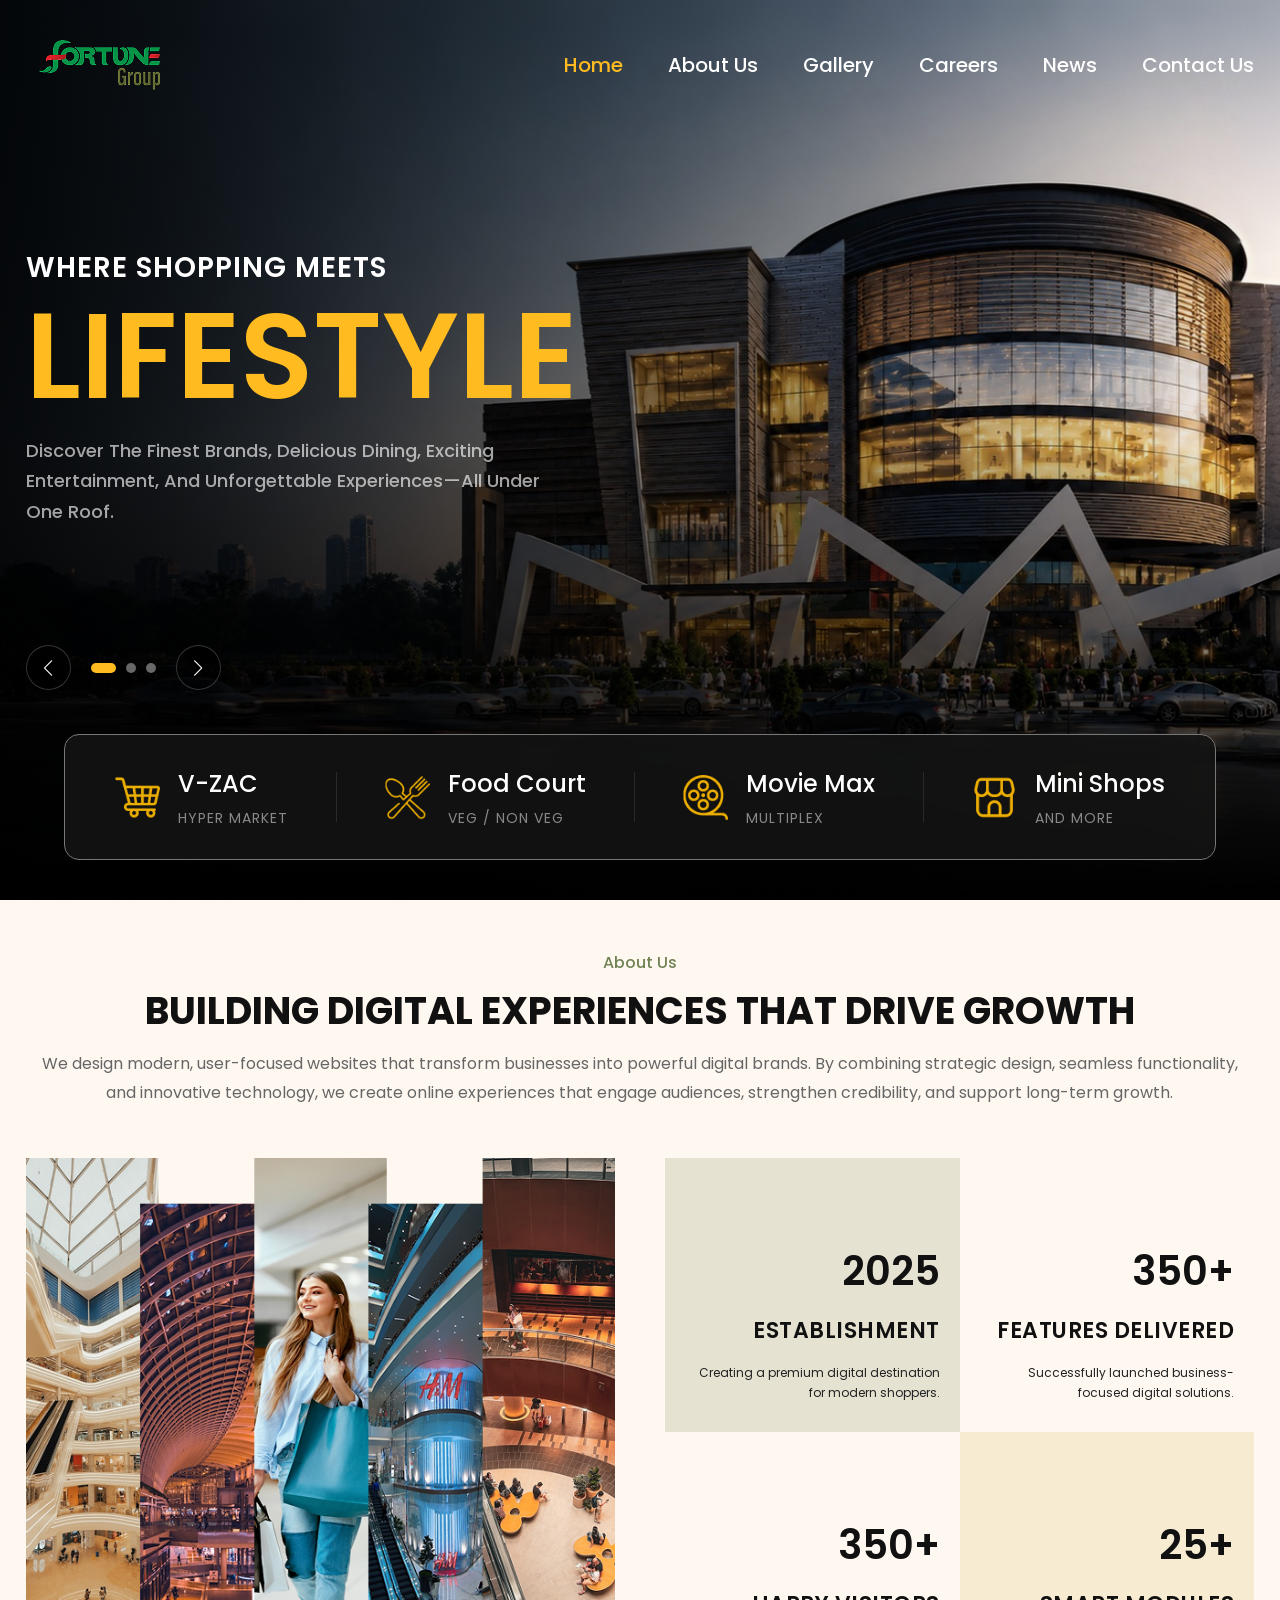
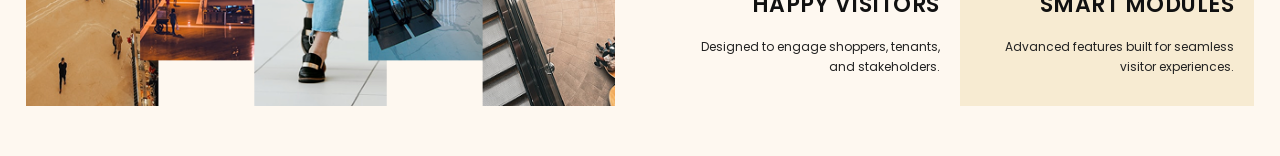
==== index.html @ 087c6c52 "section 2 updated" ====
<!DOCTYPE html>
<html lang="en">

<head>
    <meta charset="UTF-8">
    <meta name="viewport" content="width=device-width, initial-scale=1.0">
    <title>Fortune Mall</title>
    <!-- Google Fonts -->
    <link rel="preconnect" href="https://fonts.googleapis.com">
    <link rel="preconnect" href="https://fonts.gstatic.com" crossorigin>
    <link href="https://fonts.googleapis.com/css2?family=Poppins:wght@300;400;500;600;700;800&display=swap"
        rel="stylesheet">
    <link rel="stylesheet" href="https://cdn.jsdelivr.net/npm/swiper@11/swiper-bundle.min.css" />
    <link rel="stylesheet" href="css/style.css">
</head>

<body>

    <header class="header">
        <div class="header-container">
            <a href="#" class="logo">
                <img src="images/logo-img.png" alt="Fortune Group">
            </a>

            <button class="menu-toggle" id="menu-toggle">
                <span></span>
                <span></span>
                <span></span>
            </button>

            <div class="sidebar-overlay" id="sidebar-overlay"></div>


            <nav class="nav-menu" id="nav-menu">
                <button class="close-menu" id="close-menu">&times;</button>
                <ul>
                    <li><a href="#" class="active">Home</a></li>
                    <li><a href="#">About Us</a></li>
                    <li><a href="#">Gallery</a></li>
                    <li><a href="#">Careers</a></li>
                    <li><a href="#">News</a></li>
                    <li><a href="#">Contact Us</a></li>
                </ul>
            </nav>
        </div>
    </header>

    <main>
        <!-- Hero Slider Section -->
        <section class="hero-section">
            <div class="swiper hero-swiper">
                <div class="swiper-wrapper">
                    <!-- Slide 1 -->
                    <div class="swiper-slide">
                        <div class="slide-bg" style="background-image: url('images/banner-img.png');"></div>
                        <div class="slide-content container">
                            <div class="hero-text">
                                <h4>WHERE SHOPPING MEETS</h4>
                                <h1>LIFESTYLE</h1>
                                <p>Discover The Finest Brands, Delicious Dining, Exciting Entertainment, And
                                    Unforgettable Experiences—All Under One Roof.</p>
                            </div>
                        </div>
                    </div>
                    <!-- Slide 2 -->
                    <div class="swiper-slide">
                        <div class="slide-bg" style="background-image: url('images/banner-img.png');"></div>
                        <div class="slide-content container">
                            <div class="hero-text">
                                <h4>WHERE ENTERTAINMENT MEETS</h4>
                                <h1>FUN</h1>
                                <p>Experience the most thrilling moments with family and friends at our premier
                                    destination.</p>
                            </div>
                        </div>
                    </div>
                    <!-- Slide 3 -->
                    <div class="swiper-slide">
                        <div class="slide-bg" style="background-image: url('images/banner-img.png');"></div>
                        <div class="slide-content container">
                            <div class="hero-text">
                                <h4>WHERE DINING MEETS</h4>
                                <h1>FLAVOR</h1>
                                <p>Savor the best cuisines from around the world at our food courts and premium
                                    restaurants.</p>
                            </div>
                        </div>
                    </div>
                </div>

                <!-- Swiper Navigation -->
                <div class="container slider-controls-container">
                    <div class="slider-controls">
                        <div class="swiper-button-prev"></div>
                        <div class="swiper-pagination"></div>
                        <div class="swiper-button-next"></div>
                    </div>
                </div>
            </div>

            <!-- Bottom Features Section -->
            <div class="features-bar">
                <div class="features-grid">
                    <div class="feature-item">
                        <div class="feature-icon">
                            <img src="images/icon-sm-01.png" alt="V-ZAC Hyper Market">
                        </div>
                        <div class="feature-info">
                            <h3>V-ZAC</h3>
                            <p>Hyper Market</p>
                        </div>
                    </div>
                    <div class="feature-divider"></div>
                    <div class="feature-item">
                        <div class="feature-icon">
                            <img src="images/icon-sm-02.png" alt="Food Court">
                        </div>
                        <div class="feature-info">
                            <h3>Food Court</h3>
                            <p>Veg / non Veg</p>
                        </div>
                    </div>
                    <div class="feature-divider"></div>
                    <div class="feature-item">
                        <div class="feature-icon">
                            <img src="images/icon-sm-03.png" alt="Movie Max">
                        </div>
                        <div class="feature-info">
                            <h3>Movie Max</h3>
                            <p>Multiplex</p>
                        </div>
                    </div>
                    <div class="feature-divider"></div>
                    <div class="feature-item">
                        <div class="feature-icon">
                            <img src="images/icon-sm-04.png" alt="Mini Shops">
                        </div>
                        <div class="feature-info">
                            <h3>Mini Shops</h3>
                            <p>And More</p>
                        </div>
                    </div>
                </div>
            </div>
        </section>

        <!-- About Section -->
        <section class="about-section custompad">
            <div class="container">
                <div class="about-header">
                    <h4 class="section-subtitle">About Us</h4>
                    <h2 class="section-title">BUILDING DIGITAL EXPERIENCES THAT DRIVE GROWTH</h2>
                    <p class="section-description">
                        We design modern, user-focused websites that transform businesses into powerful digital brands.
                        By combining strategic
                        design, seamless functionality, and innovative technology, we create online experiences that
                        engage audiences,
                        strengthen credibility, and support long-term growth.
                    </p>
                </div>

                <div class="about-content">
                    <div class="about-image">
                        <img src="images/about-img.png" alt="About Us">
                    </div>
                    <div class="about-stats">
                        <div class="stat-box">
                            <h3>2025</h3>
                            <h4>ESTABLISHMENT</h4>
                            <p>Creating a premium digital destination for modern shoppers.</p>
                        </div>
                        <div class="stat-box">
                            <h3>350+</h3>
                            <h4>FEATURES DELIVERED</h4>
                            <p>Successfully launched business-focused digital solutions.</p>
                        </div>
                        <div class="stat-box">
                            <h3>350+</h3>
                            <h4>HAPPY VISITORS</h4>
                            <p>Designed to engage shoppers, tenants, and stakeholders.</p>
                        </div>
                        <div class="stat-box">
                            <h3>25+</h3>
                            <h4>SMART MODULES</h4>
                            <p>Advanced features built for seamless visitor experiences.</p>
                        </div>
                    </div>
                </div>
            </div>
        </section>
    </main>

    <script src="https://cdn.jsdelivr.net/npm/swiper@11/swiper-bundle.min.js"></script>
    <script src="js/main.js"></script>
</body>

</html>
---- css/style.css ----
/* Reset & Base Styles */
* {
    margin: 0;
    padding: 0;
    box-sizing: border-box;
}

:root {
    --primary-color: #FFBB1F;
    --text-light: #ffffff;
    --text-dark: #333333;
    --font-heading: 'Poppins', sans-serif;
    --font-body: 'Poppins', sans-serif;
    --features-bg: rgba(20, 20, 20, 0.85);
    /* Dark bar */
}

body {
    font-family: var(--font-body);
    color: var(--text-dark);
    line-height: 1.6;
    overflow-x: hidden;
}

img {
    max-width: 100%;
    display: block;
}

a {
    text-decoration: none;
    color: inherit;
}

ul {
    list-style: none;
}

.container {
    max-width: 1280px;
    margin: 0 auto;
    width: 96%;
}

/* Header Styles */
.header {
    position: absolute;
    top: 0;
    left: 0;
    width: 100%;
    z-index: 100;
    padding: 25px 0;
    transition: all 0.3s ease;
}

.header-container {
    max-width: 1280px;
    margin: 0 auto;
    display: flex;
    justify-content: space-between;
    align-items: center;
    width: 96%;
}

.logo img {
    height: 80px;
}

.nav-menu ul {
    display: flex;
    gap: 45px;
}

.nav-menu a {
    color: var(--text-light);
    font-size: 20px;
    font-weight: 500;
    transition: color 0.3s ease;
}

.nav-menu a:hover,
.nav-menu a.active {
    color: var(--primary-color);
}

.menu-toggle {
    display: none;
    background: none;
    border: none;
    cursor: pointer;
    flex-direction: column;
    gap: 6px;
    z-index: 101;
}

.menu-toggle span {
    display: block;
    width: 30px;
    height: 3px;
    background-color: var(--text-light);
    transition: 0.3s;
}

.close-menu {
    display: none;
}

.sidebar-overlay {
    display: none;
}

/* Hero Section */
.hero-section {
    position: relative;
    height: 100vh;
    min-height: 750px;
}

.hero-swiper {
    width: 100%;
    height: 100%;
}

.slide-bg {
    position: absolute;
    top: 0;
    left: 0;
    width: 100%;
    height: 100%;
    background-size: cover;
    background-position: center;
    background-repeat: no-repeat;
}

.slide-bg::after {
    content: '';
    position: absolute;
    top: 0;
    left: 0;
    width: 100%;
    height: 100%;
    background: linear-gradient(90deg, rgba(0, 0, 0, 0.85) 0%, rgba(0, 0, 0, 0.4) 55%, rgba(0, 0, 0, 0) 100%);
}

.slide-content {
    position: relative;
    height: 100%;
    z-index: 10;
}

.hero-text {
    color: var(--text-light);
    margin-left: 0px;
    margin-top: 20%;
    max-width: 540px;
}

.hero-text h4 {
    font-family: var(--font-heading);
    font-size: 28px;
    font-weight: 600;
    letter-spacing: 1px;
    margin-bottom: 5px;
    text-transform: uppercase;
}

.hero-text h1 {
    font-family: var(--font-heading);
    font-size: 120px;
    font-weight: 600;
    color: var(--primary-color);
    line-height: 1;
    margin-bottom: 20px;
    text-transform: uppercase;
}

.hero-text p {
    font-size: 18px;
    font-weight: 500;
    line-height: 1.7;
    opacity: 0.9;
    max-width: 550px;
    color: rgba(255, 255, 255, 0.7);
}

/* Slider Controls */
.slider-controls-container {
    position: absolute;
    bottom: 210px;
    left: 0;
    right: 0;
    z-index: 20;
    pointer-events: none;
}

.slider-controls {
    display: flex;
    align-items: center;
    gap: 20px;
    margin-left: 0px;
    pointer-events: auto;
}

.slider-controls .swiper-button-prev,
.slider-controls .swiper-button-next {
    position: static;
    width: 45px;
    height: 45px;
    border-radius: 50%;
    border: 1px solid rgba(255, 255, 255, 0.2);
    background: rgba(0, 0, 0, 0.4);
    color: var(--text-light);
    margin: 0;
    transition: all 0.3s ease;
}

.slider-controls .swiper-button-prev:hover,
.slider-controls .swiper-button-next:hover {
    background: var(--primary-color);
    border-color: var(--primary-color);
    color: var(--text-dark);
}

.slider-controls .swiper-button-prev::after,
.slider-controls .swiper-button-next::after {
    font-size: 16px;
}

.slider-controls .swiper-pagination {
    position: static;
    width: auto;
    display: flex;
    align-items: center;
    gap: 10px;
}

.slider-controls .swiper-pagination-bullet {
    width: 10px;
    height: 10px;
    background: var(--text-light);
    opacity: 0.4;
    margin: 0 !important;
    transition: all 0.3s ease;
}

.slider-controls .swiper-pagination-bullet-active {
    background: var(--primary-color);
    opacity: 1;
    width: 25px;
    border-radius: 5px;
}

/* Features Bar */
.features-bar {
    position: absolute;
    bottom: 40px;
    left: 50%;
    transform: translateX(-50%);
    width: 90%;
    max-width: 1280px;
    background: var(--features-bg);
    border-radius: 15px;
    padding: 30px 50px;
    z-index: 20;
    border: 1px solid #777777;
    backdrop-filter: blur(15px);
}

.features-grid {
    display: flex;
    justify-content: space-between;
    align-items: center;
}

.feature-item {
    display: flex;
    align-items: center;
    gap: 18px;
    /* flex: 1; */
    justify-content: center;
}

.feature-icon img {
    height: 45px;
    object-fit: contain;
}

.feature-info h3 {
    color: var(--text-light);
    font-size: 24px;
    font-weight: 500;
    margin-bottom: 3px;
    font-family: var(--font-heading);
}

.feature-info p {
    color: rgba(255, 255, 255, 0.5);
    font-size: 14px;
    text-transform: uppercase;
    letter-spacing: 1px;
}

.feature-divider {
    width: 1px;
    height: 50px;
    background-color: rgba(255, 255, 255, 0.1);
}

.custompad {
    padding-top: 50px;
    padding-bottom: 50px;
}

/* About Section */
.about-section {
    background-color: #FEF8F0;
}

.about-header {
    text-align: center;
}

.section-subtitle {
    color: #718355;
    font-size: 16px;
    font-weight: 500;
    margin-bottom: 10px;
}

.section-title {
    font-size: 38px;
    font-weight: 700;
    color: #111;
    margin-bottom: 15px;
    line-height: 1.3;
    font-family: var(--font-heading);
}

.section-description {
    color: #666;
    font-size: 16px;
    line-height: 1.8;
}

.about-content {
    display: flex;
    align-items: stretch;
    gap: 50px;
}

.about-image,
.about-stats {
    flex: 0 0 calc(50% - 25px);
    /* Don't grow, don't shrink, stay exactly at 50% minus half the gap */
    max-width: calc(50% - 25px);
}

.about-image img {
    width: 100%;
    height: 100%;
    object-fit: cover;
}

.about-stats {
    display: flex;
    flex-wrap: wrap;
}

.stat-box {
    flex: 0 0 50%;
    max-width: 50%;
    padding: 30px 20px;
    /* Reduced horizontal padding slightly to give text more room */
    text-align: right;
    display: flex;
    flex-direction: column;
    justify-content: flex-end;
    overflow-wrap: break-word;
    /* Breaks long words if they overflow */
    word-wrap: break-word;
}

.stat-box:nth-child(1) {
    background-color: rgba(95, 103, 44, 0.15);
}

/* 2nd and 3rd boxes inherit the main background color */
.stat-box:nth-child(2),
.stat-box:nth-child(3) {
    /* background-color: #ffffff; */
}

.stat-box:nth-child(4) {
    background-color: #f7ebd2;
}

.stat-box h3 {
    font-size: 40px;
    font-weight: 600;
    color: #111;
    margin-bottom: 10px;
    font-family: var(--font-heading);
}

.stat-box h4 {
    font-size: 22px;
    font-weight: 600;
    color: #111;
    margin-bottom: 15px;
    letter-spacing: 0.5px;
    font-family: var(--font-heading);
}

.stat-box p {
    font-size: 12px;
    color: #222222;
    line-height: 1.6;
}

.about-section .about-content {
    margin-top: 50px
}

/* Responsive Styles */
@media (max-width: 1200px) {
    .hero-text h1 {
        font-size: 70px;
    }

    .features-bar {
        padding: 25px 30px;
    }

    .stat-box h3 {
        font-size: 30px;
    }

    .section-title {
        font-size: 28px;
    }
}

@media (max-width: 1199px) {
    .menu-toggle {
        display: flex;
    }

    .nav-menu {
        position: fixed;
        top: 0;
        right: -320px;
        width: 280px;
        height: 100vh;
        background-color: #111;
        padding: 80px 30px 30px;
        transition: right 0.4s cubic-bezier(0.77, 0, 0.175, 1);
        z-index: 1000;
        box-shadow: -5px 0 30px rgba(0, 0, 0, 0.5);
    }

    .nav-menu.open {
        right: 0;
    }

    .nav-menu ul {
        flex-direction: column;
        gap: 25px;
    }

    .nav-menu a {
        font-size: 18px;
    }

    .close-menu {
        display: block;
        position: absolute;
        top: 25px;
        right: 25px;
        background: none;
        border: none;
        color: var(--text-light);
        font-size: 35px;
        cursor: pointer;
        line-height: 1;
    }

    .sidebar-overlay {
        position: fixed;
        top: 0;
        left: 0;
        right: 0;
        bottom: 0;
        background-color: rgba(0, 0, 0, 0.7);
        z-index: 999;
        display: none;
    }

    .sidebar-overlay.show {
        display: block;
    }

    .header {
        padding: 15px 0px;
    }
}

@media (max-width: 1024px) {

    .hero-text h1 {
        font-size: 60px;
    }

    .features-bar {
        width: 95%;
        padding: 20px;
    }

    .feature-info h3 {
        font-size: 16px;
    }

    .feature-icon img {
        height: 35px;
    }

    .about-image img {
        height: auto;
    }

    .stat-box {
        padding: 40px 20px;
    }

    .custompad {
        padding-top: 30px;
        padding-bottom: 30px;
    }

    .section-description {
        font-size: 14px;
    }

    .about-section .about-content {
        margin-top: 30px;
        gap: 30px
    }
}

@media (max-width: 768px) {
    .hero-section {
        height: auto;
        min-height: 0;
        display: flex;
        flex-direction: column;
    }

    .hero-swiper {
        height: 550px;
    }

    .hero-text h4 {
        font-size: 18px;
        margin-bottom: 10px;
    }

    .hero-text h1 {
        font-size: 38px;
        margin-bottom: 10px;
    }

    .slider-controls-container {
        bottom: 30px;
    }

    .features-bar {
        position: static;
        transform: none;
        width: 100%;
        margin: 0;
        border-radius: 0;
        padding: 15px 15px;
    }

    .features-grid {
        flex-wrap: wrap;
        gap: 10px;
    }

    .feature-item {
        flex: 0 0 45%;
        justify-content: flex-start;
    }

    .feature-divider {
        display: none;
    }

    .logo img {
        height: 50px;
    }

    .slider-controls {
        gap: 10px
    }

    .slider-controls .swiper-button-prev,
    .slider-controls .swiper-button-next {
        width: 35px;
        height: 35px;
    }

    .slider-controls .swiper-button-prev::after,
    .slider-controls .swiper-button-next::after {
        font-size: 14px;
    }

    .section-title {
        font-size: 28px;
    }

    /* .about-stats {
        flex-direction: column;
    } */

    .stat-box {
        flex: 0 0 50%;
        max-width: 50%;
        padding: 30px 20px;
    }

    /* padding was moved to the block above */

    .about-content {
        flex-direction: column;
    }

    /* .about-image, .about-stats {
        flex: 1;
        max-width: 100%;
    } */

    .about-image,
    .about-stats {
        flex: 0 0 100%;
        max-width: 100%;
    }
}

@media (max-width: 480px) {
    .hero-swiper {
        height: 335px;
    }

    .hero-text {
        margin-top: 100px;
    }

    .hero-text h1 {
        font-size: 32px;
    }

    .hero-text p {
        font-size: 14px;
    }

    .hero-text h4 {
        font-size: 14px;
    }

    .feature-info p {
        font-size: 11px
    }

    .section-title {
        font-size: 24px;
    }

    .stat-box h3 {
        font-size: 36px;
    }

    .stat-box {
        flex: 0 0 100%;
        max-width: 100%;
        padding: 20px 15px;
        text-align: center;
    }
    .stat-box h4{margin-bottom:10px;}
}
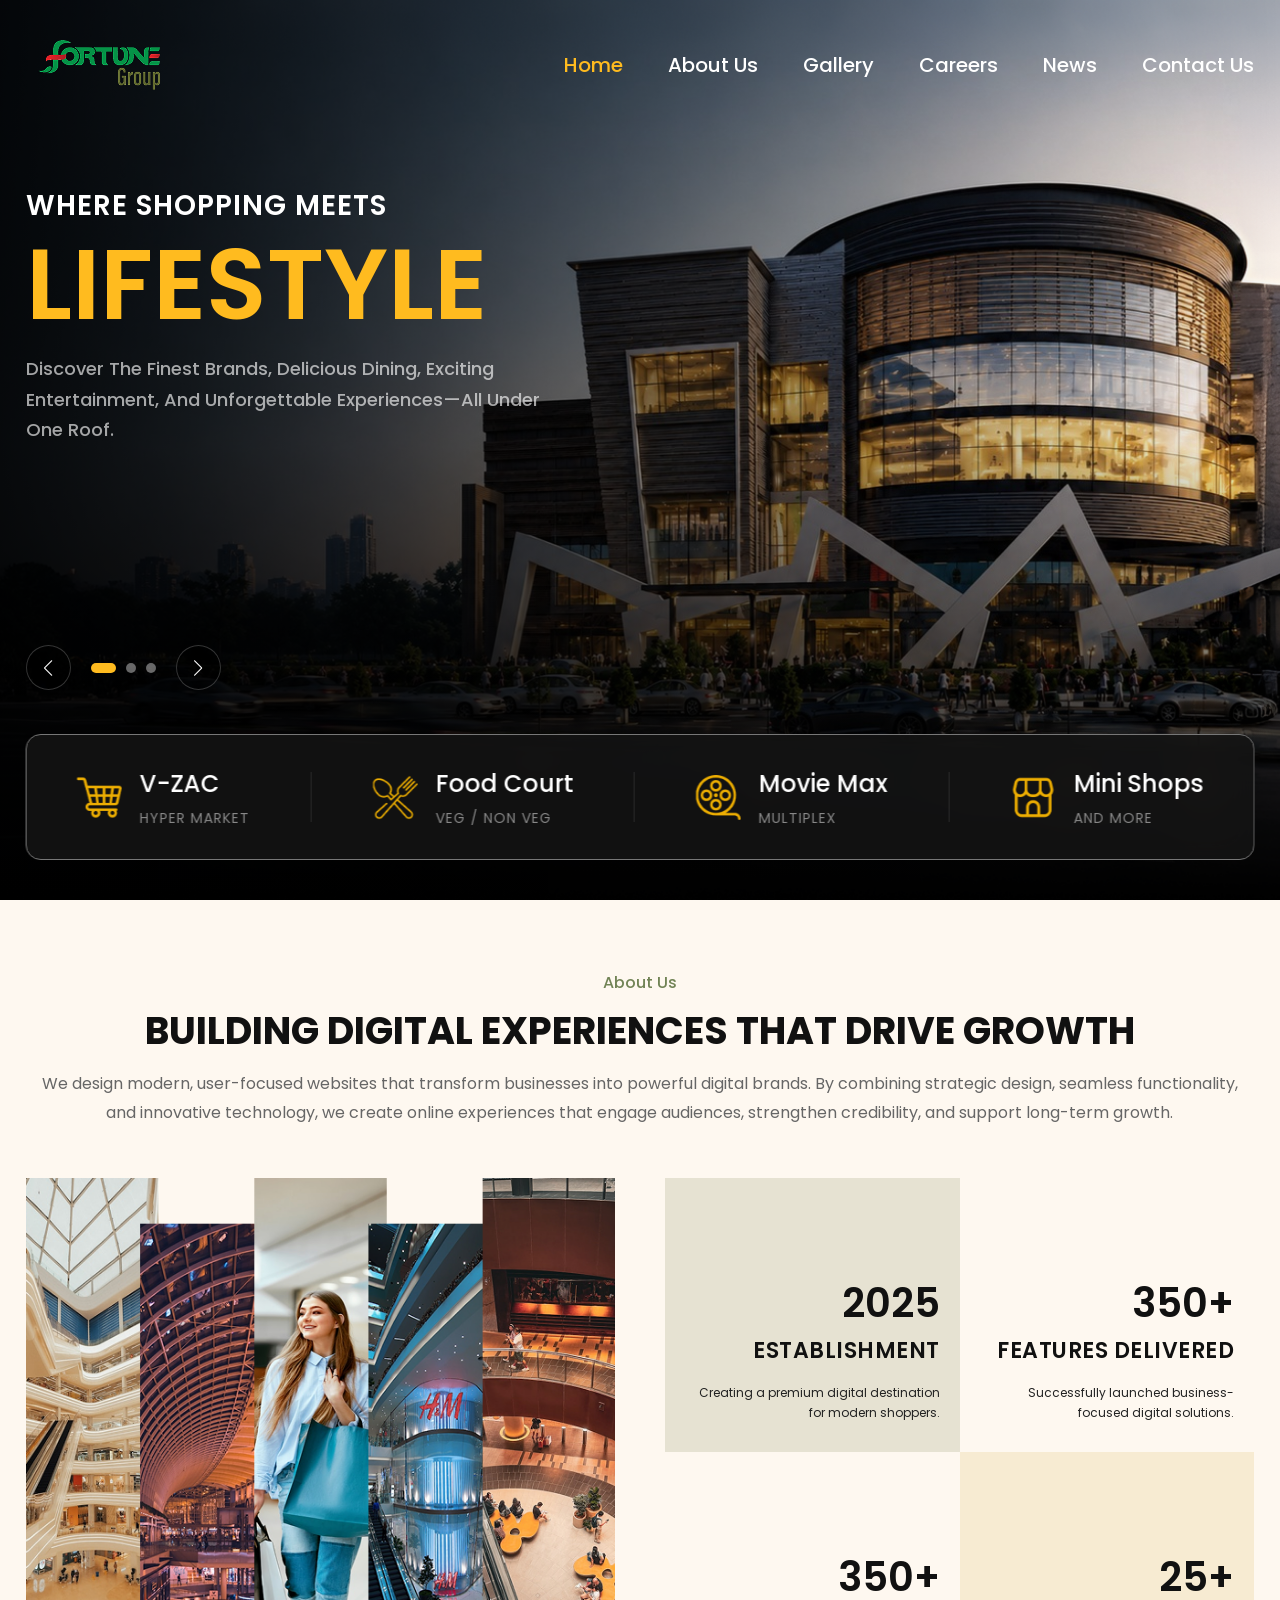
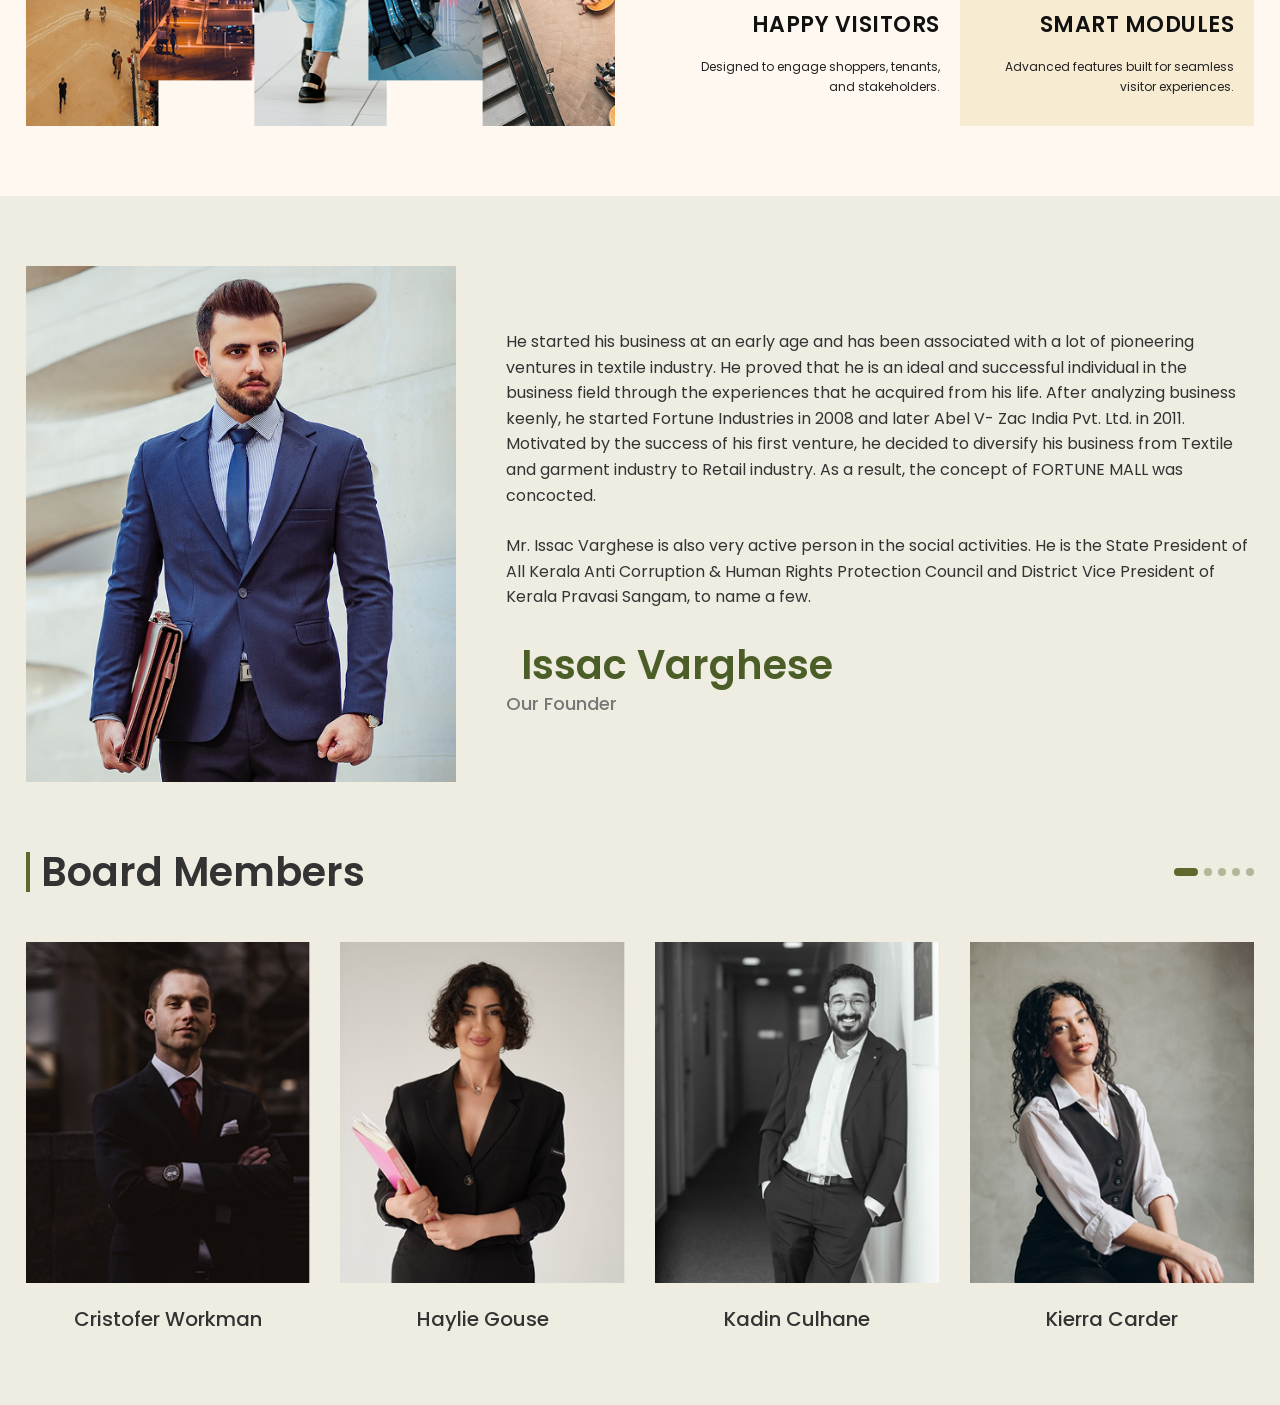
==== commit 047c6d64: "Until Board Member" ====
--- a/index.html
+++ b/index.html
@@ -12,6 +12,7 @@
         rel="stylesheet">
     <link rel="stylesheet" href="https://cdn.jsdelivr.net/npm/swiper@11/swiper-bundle.min.css" />
     <link rel="stylesheet" href="css/style.css">
+    <link rel="stylesheet" href="css/responsive.css">
 </head>
 
 <body>
@@ -188,6 +189,103 @@
                 </div>
             </div>
         </section>
+
+        <section class="co-founder custompad">
+            <div class="container">
+                <div class="co-founder-row">
+                    <div class="co-founder-image">
+                        <img src="images/about-img-2.png" alt="Issac Varghese">
+                    </div>
+                    <div class="co-founder-text">
+                        <div class="desc-text">
+                            <p>He started his business at an early age and has been associated with a lot of pioneering
+                                ventures in textile industry. He proved that he is an ideal and successful individual in
+                                the business field through the experiences that he acquired from his life. After
+                                analyzing business keenly, he started Fortune Industries in 2008 and later Abel V- Zac
+                                India Pvt. Ltd. in 2011. Motivated by the success of his first venture, he decided to
+                                diversify his business from Textile and garment industry to Retail industry. As a
+                                result, the concept of FORTUNE MALL was concocted.</p>
+                            <p>Mr. Issac Varghese is also very active person in the social activities. He is the State
+                                President of All Kerala Anti Corruption & Human Rights Protection Council and District
+                                Vice President of Kerala Pravasi Sangam, to name a few.</p>
+                        </div>
+                        <div class="co-founder-name">
+                            <h2 class="default-heading">Issac Varghese</h2>
+                            <span>Our Founder</span>
+                        </div>
+                    </div>
+                </div>
+
+                <!-- Board Members Slider -->
+                <div class="board-members-section">
+                    <div class="board-members-header">
+                        <h2 class="default-heading">Board Members</h2>
+                        <div class="board-swiper-pagination"></div>
+                    </div>
+
+                    <div class="swiper board-members-swiper">
+                        <div class="swiper-wrapper">
+                            <!-- Slide 1 -->
+                            <div class="swiper-slide">
+                                <div class="board-member-card">
+                                    <img src="images/board-member-01.png" alt="Cristofer Workman">
+                                    <h4>Cristofer Workman</h4>
+                                </div>
+                            </div>
+                            <!-- Slide 2 -->
+                            <div class="swiper-slide">
+                                <div class="board-member-card">
+                                    <img src="images/board-member-02.png" alt="Haylie Gouse">
+                                    <h4>Haylie Gouse</h4>
+                                </div>
+                            </div>
+                            <!-- Slide 3 -->
+                            <div class="swiper-slide">
+                                <div class="board-member-card">
+                                    <img src="images/board-member-03.png" alt="Kadin Culhane">
+                                    <h4>Kadin Culhane</h4>
+                                </div>
+                            </div>
+                            <!-- Slide 4 -->
+                            <div class="swiper-slide">
+                                <div class="board-member-card">
+                                    <img src="images/board-member-04.png" alt="Kierra Carder">
+                                    <h4>Kierra Carder</h4>
+                                </div>
+                            </div>
+                            <!-- Slide 5 -->
+                            <div class="swiper-slide">
+                                <div class="board-member-card">
+                                    <img src="images/board-member-01.png" alt="Cristofer Workman">
+                                    <h4>Cristofer Workman</h4>
+                                </div>
+                            </div>
+                            <!-- Slide 6 -->
+                            <div class="swiper-slide">
+                                <div class="board-member-card">
+                                    <img src="images/board-member-02.png" alt="Haylie Gouse">
+                                    <h4>Haylie Gouse</h4>
+                                </div>
+                            </div>
+                            <!-- Slide 7 -->
+                            <div class="swiper-slide">
+                                <div class="board-member-card">
+                                    <img src="images/board-member-03.png" alt="Kadin Culhane">
+                                    <h4>Kadin Culhane</h4>
+                                </div>
+                            </div>
+                            <!-- Slide 8 -->
+                            <div class="swiper-slide">
+                                <div class="board-member-card">
+                                    <img src="images/board-member-04.png" alt="Kierra Carder">
+                                    <h4>Kierra Carder</h4>
+                                </div>
+                            </div>
+                        </div>
+                    </div>
+                </div>
+            </div>
+        </section>
     </main>
 
     <script src="https://cdn.jsdelivr.net/npm/swiper@11/swiper-bundle.min.js"></script>
--- a/css/style.css
+++ b/css/style.css
@@ -40,6 +40,15 @@
     max-width: 1280px;
     margin: 0 auto;
     width: 96%;
+}
+
+/* Utility Classes */
+.default-heading {
+    font-size: 50px;
+    line-height: 50px;
+    font-weight: 600;
+    font-family: var(--font-heading);
+    padding-left:15px;
 }
 
 /* Header Styles */
@@ -264,6 +273,7 @@
     z-index: 20;
     border: 1px solid #777777;
     backdrop-filter: blur(15px);
+    width:96%;
 }
 
 .features-grid {
@@ -307,8 +317,8 @@
 }
 
 .custompad {
-    padding-top: 50px;
-    padding-bottom: 50px;
+    padding-top: 70px;
+    padding-bottom: 70px;
 }
 
 /* About Section */
@@ -396,6 +406,7 @@
 
 .stat-box h3 {
     font-size: 40px;
+    line-height:40px;
     font-weight: 600;
     color: #111;
     margin-bottom: 10px;
@@ -421,269 +432,124 @@
     margin-top: 50px
 }
 
-/* Responsive Styles */
-@media (max-width: 1200px) {
-    .hero-text h1 {
-        font-size: 70px;
-    }
-
-    .features-bar {
-        padding: 25px 30px;
-    }
-
-    .stat-box h3 {
-        font-size: 30px;
-    }
-
-    .section-title {
-        font-size: 28px;
-    }
-}
-
-@media (max-width: 1199px) {
-    .menu-toggle {
-        display: flex;
-    }
-
-    .nav-menu {
-        position: fixed;
-        top: 0;
-        right: -320px;
-        width: 280px;
-        height: 100vh;
-        background-color: #111;
-        padding: 80px 30px 30px;
-        transition: right 0.4s cubic-bezier(0.77, 0, 0.175, 1);
-        z-index: 1000;
-        box-shadow: -5px 0 30px rgba(0, 0, 0, 0.5);
-    }
-
-    .nav-menu.open {
-        right: 0;
-    }
-
-    .nav-menu ul {
-        flex-direction: column;
-        gap: 25px;
-    }
-
-    .nav-menu a {
-        font-size: 18px;
-    }
-
-    .close-menu {
-        display: block;
-        position: absolute;
-        top: 25px;
-        right: 25px;
-        background: none;
-        border: none;
-        color: var(--text-light);
-        font-size: 35px;
-        cursor: pointer;
-        line-height: 1;
-    }
-
-    .sidebar-overlay {
-        position: fixed;
-        top: 0;
-        left: 0;
-        right: 0;
-        bottom: 0;
-        background-color: rgba(0, 0, 0, 0.7);
-        z-index: 999;
-        display: none;
-    }
-
-    .sidebar-overlay.show {
-        display: block;
-    }
-
-    .header {
-        padding: 15px 0px;
-    }
-}
-
-@media (max-width: 1024px) {
-
-    .hero-text h1 {
-        font-size: 60px;
-    }
-
-    .features-bar {
-        width: 95%;
-        padding: 20px;
-    }
-
-    .feature-info h3 {
-        font-size: 16px;
-    }
-
-    .feature-icon img {
-        height: 35px;
-    }
-
-    .about-image img {
-        height: auto;
-    }
-
-    .stat-box {
-        padding: 40px 20px;
-    }
-
-    .custompad {
-        padding-top: 30px;
-        padding-bottom: 30px;
-    }
-
-    .section-description {
-        font-size: 14px;
-    }
-
-    .about-section .about-content {
-        margin-top: 30px;
-        gap: 30px
-    }
-}
-
-@media (max-width: 768px) {
-    .hero-section {
-        height: auto;
-        min-height: 0;
-        display: flex;
-        flex-direction: column;
-    }
-
-    .hero-swiper {
-        height: 550px;
-    }
-
-    .hero-text h4 {
-        font-size: 18px;
-        margin-bottom: 10px;
-    }
-
-    .hero-text h1 {
-        font-size: 38px;
-        margin-bottom: 10px;
-    }
-
-    .slider-controls-container {
-        bottom: 30px;
-    }
-
-    .features-bar {
-        position: static;
-        transform: none;
-        width: 100%;
-        margin: 0;
-        border-radius: 0;
-        padding: 15px 15px;
-    }
-
-    .features-grid {
-        flex-wrap: wrap;
-        gap: 10px;
-    }
-
-    .feature-item {
-        flex: 0 0 45%;
-        justify-content: flex-start;
-    }
-
-    .feature-divider {
-        display: none;
-    }
-
-    .logo img {
-        height: 50px;
-    }
-
-    .slider-controls {
-        gap: 10px
-    }
-
-    .slider-controls .swiper-button-prev,
-    .slider-controls .swiper-button-next {
-        width: 35px;
-        height: 35px;
-    }
-
-    .slider-controls .swiper-button-prev::after,
-    .slider-controls .swiper-button-next::after {
-        font-size: 14px;
-    }
-
-    .section-title {
-        font-size: 28px;
-    }
-
-    /* .about-stats {
-        flex-direction: column;
-    } */
-
-    .stat-box {
-        flex: 0 0 50%;
-        max-width: 50%;
-        padding: 30px 20px;
-    }
-
-    /* padding was moved to the block above */
-
-    .about-content {
-        flex-direction: column;
-    }
-
-    /* .about-image, .about-stats {
-        flex: 1;
-        max-width: 100%;
-    } */
-
-    .about-image,
-    .about-stats {
-        flex: 0 0 100%;
-        max-width: 100%;
-    }
-}
-
-@media (max-width: 480px) {
-    .hero-swiper {
-        height: 335px;
-    }
-
-    .hero-text {
-        margin-top: 100px;
-    }
-
-    .hero-text h1 {
-        font-size: 32px;
-    }
-
-    .hero-text p {
-        font-size: 14px;
-    }
-
-    .hero-text h4 {
-        font-size: 14px;
-    }
-
-    .feature-info p {
-        font-size: 11px
-    }
-
-    .section-title {
-        font-size: 24px;
-    }
-
-    .stat-box h3 {
-        font-size: 36px;
-    }
-
-    .stat-box {
-        flex: 0 0 100%;
-        max-width: 100%;
-        padding: 20px 15px;
-        text-align: center;
-    }
-    .stat-box h4{margin-bottom:10px;}
+/* Co-Founder Section */
+.co-founder {
+    background-color: #EFECE1;
+}
+
+.co-founder-row {
+    display: flex;
+    align-items: center;
+    gap: 50px;
+}
+
+.co-founder-image {
+    flex: 0 0 35%;
+    max-width: 35%;
+}
+
+.co-founder-image img {
+    width: 100%;
+    height: auto;
+    object-fit: cover;
+}
+
+.co-founder-text {
+    flex: 1;
+}
+
+.co-founder-text .desc-text p {
+    font-size: 18px;
+    color: #333333;
+    line-height: 1.6;
+    margin-bottom: 25px;
+    font-weight: 400;
+}
+
+.co-founder-text .desc-text p:last-child {
+    margin-bottom: 0px;
+}
+
+.co-founder-name {
+    margin-top: 35px;
+}
+
+.co-founder-name h2 {
+    color: #4b5e28;
+    margin-bottom: 5px;
+}
+
+.co-founder-name span {
+    font-size: 20px;
+    color: #777777;
+    font-weight: 500;
+}
+
+/* Board Members Section */
+.board-members-section {
+    margin-top: 70px;
+}
+
+.board-members-header {
+    display: flex;
+    justify-content: space-between;
+    align-items: center;
+    margin-bottom: 50px;
+}
+
+.board-members-header h2 {
+    position: relative;
+}
+
+.board-members-header h2::before {
+    content: '';
+    display: inline-block;
+    width: 4px;
+    height: 35px;
+    background-color: #5F672C;
+    /* margin-right: 15px; */
+    position: absolute;
+    height:100%;
+    left:0px;
+}
+
+.board-swiper-pagination {
+    width: auto !important;
+    display: flex;
+    gap: 6px;
+    align-items: center;
+}
+
+.board-swiper-pagination .swiper-pagination-bullet {
+    width: 8px;
+    height: 8px;
+    background-color: #5F672C;
+    opacity: 0.4;
+    border-radius: 50%;
+    margin: 0 !important;
+    transition: all 0.3s ease;
+}
+
+.board-swiper-pagination .swiper-pagination-bullet-active {
+    opacity: 1;
+    width: 24px;
+    border-radius: 4px;
+}
+
+.board-member-card {
+    text-align: center;
+}
+
+.board-member-card img {
+    width: 100%;
+    /* aspect-ratio: 1/1;
+    object-fit: cover; */
+    margin-bottom: 20px;
+}
+
+.board-member-card h4 {
+    font-size: 24px;
+    font-weight: 500;
+    color: #333;
+    font-family: var(--font-heading);
 }
--- a/css/responsive.css
+++ b/css/responsive.css
@@ -0,0 +1,345 @@
+@media (max-width: 1400px) {
+    .co-founder-text .desc-text p {
+        font-size: 16px;
+    }
+
+    .co-founder-name h2 {
+        font-size: 40px;
+    }
+
+    .co-founder-name span {
+        font-size: 18px;
+    }
+
+    .default-heading {
+        font-size: 40px;
+        line-height:40px;
+    }
+
+    .board-member-card h4 {
+        font-size: 20px;
+    }
+
+    .hero-text {
+        margin-top: 15%;
+    }
+
+    .hero-text h1 {
+        font-size: 100px;
+    }
+}
+
+@media (max-width: 1200px) {
+    .hero-text h1 {
+        font-size: 70px;
+    }
+
+    .features-bar {
+        padding: 25px 30px;
+    }
+
+    .stat-box h3 {
+        font-size: 30px;
+        line-height:30px;
+    }
+
+    .section-title {
+        font-size: 28px;
+    }
+}
+
+@media (max-width: 1199px) {
+    .menu-toggle {
+        display: flex;
+    }
+
+    .nav-menu {
+        position: fixed;
+        top: 0;
+        right: -320px;
+        width: 280px;
+        height: 100vh;
+        background-color: #111;
+        padding: 80px 30px 30px;
+        transition: right 0.4s cubic-bezier(0.77, 0, 0.175, 1);
+        z-index: 1000;
+        box-shadow: -5px 0 30px rgba(0, 0, 0, 0.5);
+    }
+
+    .nav-menu.open {
+        right: 0;
+    }
+
+    .nav-menu ul {
+        flex-direction: column;
+        gap: 25px;
+    }
+
+    .nav-menu a {
+        font-size: 18px;
+    }
+
+    .close-menu {
+        display: block;
+        position: absolute;
+        top: 25px;
+        right: 25px;
+        background: none;
+        border: none;
+        color: var(--text-light);
+        font-size: 35px;
+        cursor: pointer;
+        line-height: 1;
+    }
+
+    .sidebar-overlay {
+        position: fixed;
+        top: 0;
+        left: 0;
+        right: 0;
+        bottom: 0;
+        background-color: rgba(0, 0, 0, 0.7);
+        z-index: 999;
+        display: none;
+    }
+
+    .sidebar-overlay.show {
+        display: block;
+    }
+
+    .header {
+        padding: 15px 0px;
+    }
+}
+
+@media (max-width: 1024px) {
+
+    .hero-text h1 {
+        font-size: 60px;
+    }
+
+    .features-bar {
+        width: 95%;
+        padding: 20px;
+    }
+
+    .feature-info h3 {
+        font-size: 16px;
+    }
+
+    .feature-icon img {
+        height: 35px;
+    }
+
+    .about-image img {
+        height: auto;
+    }
+
+    .stat-box {
+        padding: 40px 20px;
+    }
+
+    .custompad {
+        padding-top: 50px;
+        padding-bottom: 50px;
+    }
+
+    .section-description {
+        font-size: 14px;
+        line-height: 1.7;
+    }
+
+    .about-section .about-content {
+        margin-top: 30px;
+        gap: 30px
+    }
+
+    .co-founder-row {
+        gap: 30px;
+    }
+
+    .co-founder-text .desc-text p {
+        font-size: 14px;
+        margin-bottom: 15px;
+    }
+
+    .co-founder-name h2 {
+        font-size: 32px;
+    }
+    .board-members-section{margin-top:30px;}
+    .default-heading{font-size:28px;line-height:28px;}
+    .board-members-header{margin-bottom:30px;}
+    .board-member-card h4{font-size:17px;}
+}
+
+@media (max-width: 768px) {
+    .hero-section {
+        height: auto;
+        min-height: 0;
+        display: flex;
+        flex-direction: column;
+    }
+
+    .hero-swiper {
+        height: 550px;
+    }
+
+    .hero-text h4 {
+        font-size: 18px;
+        margin-bottom: 10px;
+    }
+
+    .hero-text h1 {
+        font-size: 38px;
+        margin-bottom: 10px;
+    }
+
+    .slider-controls-container {
+        bottom: 30px;
+    }
+
+    .features-bar {
+        position: static;
+        transform: none;
+        width: 100%;
+        margin: 0;
+        border-radius: 0;
+        padding: 15px 15px;
+    }
+
+    .features-grid {
+        flex-wrap: wrap;
+        gap: 10px;
+    }
+
+    .feature-item {
+        flex: 0 0 45%;
+        justify-content: flex-start;
+    }
+
+    .feature-divider {
+        display: none;
+    }
+
+    .logo img {
+        height: 50px;
+    }
+
+    .slider-controls {
+        gap: 10px
+    }
+
+    .slider-controls .swiper-button-prev,
+    .slider-controls .swiper-button-next {
+        width: 35px;
+        height: 35px;
+    }
+
+    .slider-controls .swiper-button-prev::after,
+    .slider-controls .swiper-button-next::after {
+        font-size: 14px;
+    }
+
+    .section-title {
+        font-size: 24px;
+        margin-bottom: 10px;
+    }
+
+    /* .about-stats {
+        flex-direction: column;
+    } */
+
+    .stat-box {
+        flex: 0 0 50%;
+        max-width: 50%;
+        padding: 30px 20px;
+    }
+
+    /* padding was moved to the block above */
+
+    .about-content {
+        flex-direction: column;
+    }
+
+    /* .about-image, .about-stats {
+        flex: 1;
+        max-width: 100%;
+    } */
+
+    .about-image,
+    .about-stats {
+        flex: 0 0 100%;
+        max-width: 100%;
+    }
+
+    .co-founder-row {
+        flex-direction: column;
+        text-align: center;
+    }
+
+    .co-founder-image {
+        flex: 0 0 100%;
+        max-width: 100%;
+    }
+
+    .co-founder-name h2 {
+        font-size: 26px;
+        line-height: 1.3;
+    }
+
+    .custompad {
+        padding-top: 30px;
+        padding-bottom: 30px;
+    }
+
+    .co-founder-name {
+        margin-top: 10px;
+    }
+    .default-heading{font-size:22px;line-height:22px;}
+}
+
+@media (max-width: 480px) {
+    .hero-swiper {
+        height: 335px;
+    }
+
+    .hero-text {
+        margin-top: 100px;
+    }
+
+    .hero-text h1 {
+        font-size: 32px;
+    }
+
+    .hero-text p {
+        font-size: 14px;
+    }
+
+    .hero-text h4 {
+        font-size: 14px;
+    }
+
+    .feature-info p {
+        font-size: 11px
+    }
+
+    .section-title {
+        font-size: 20px;
+    }
+
+    .stat-box h3 {
+        font-size: 26px;
+        line-height:26px;
+    }
+
+    .stat-box {
+        flex: 0 0 100%;
+        max-width: 100%;
+        padding: 20px 15px;
+        text-align: center;
+    }
+
+    .stat-box h4 {
+        margin-bottom: 10px;
+    }
+}
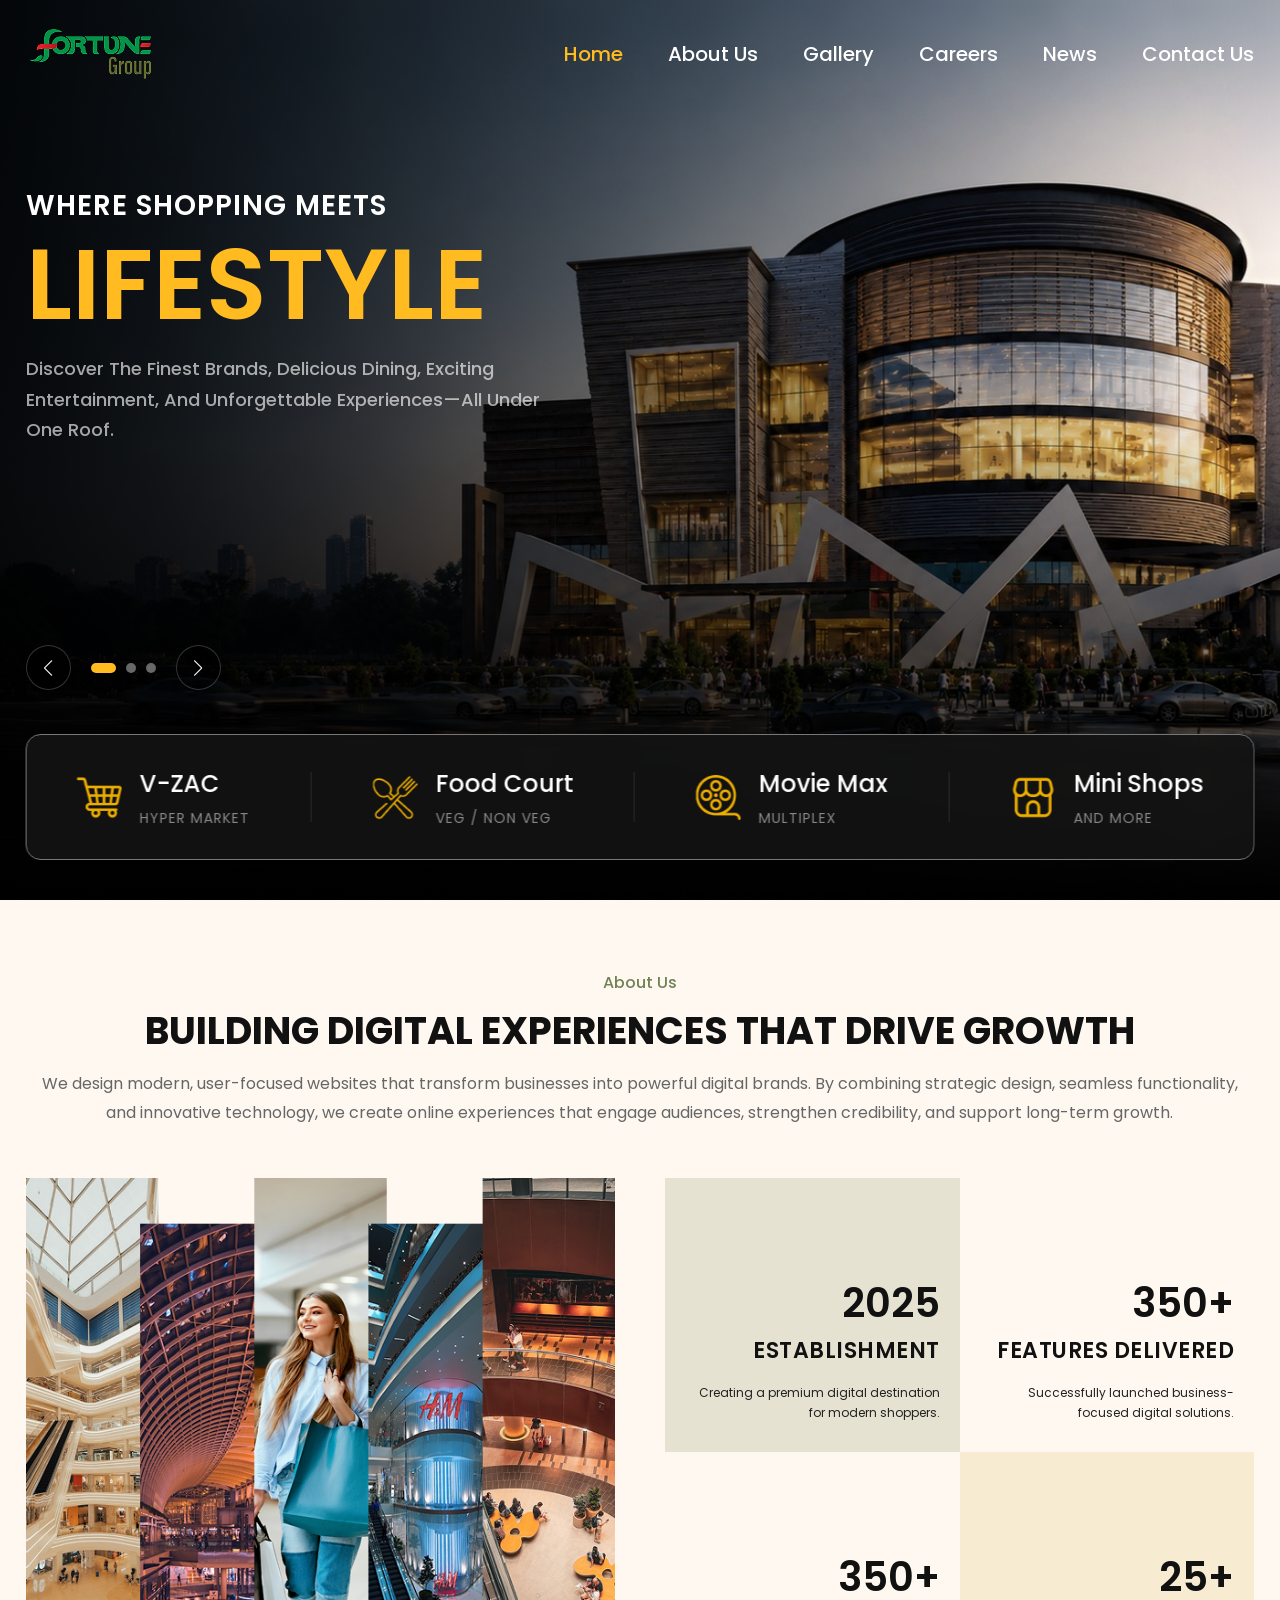
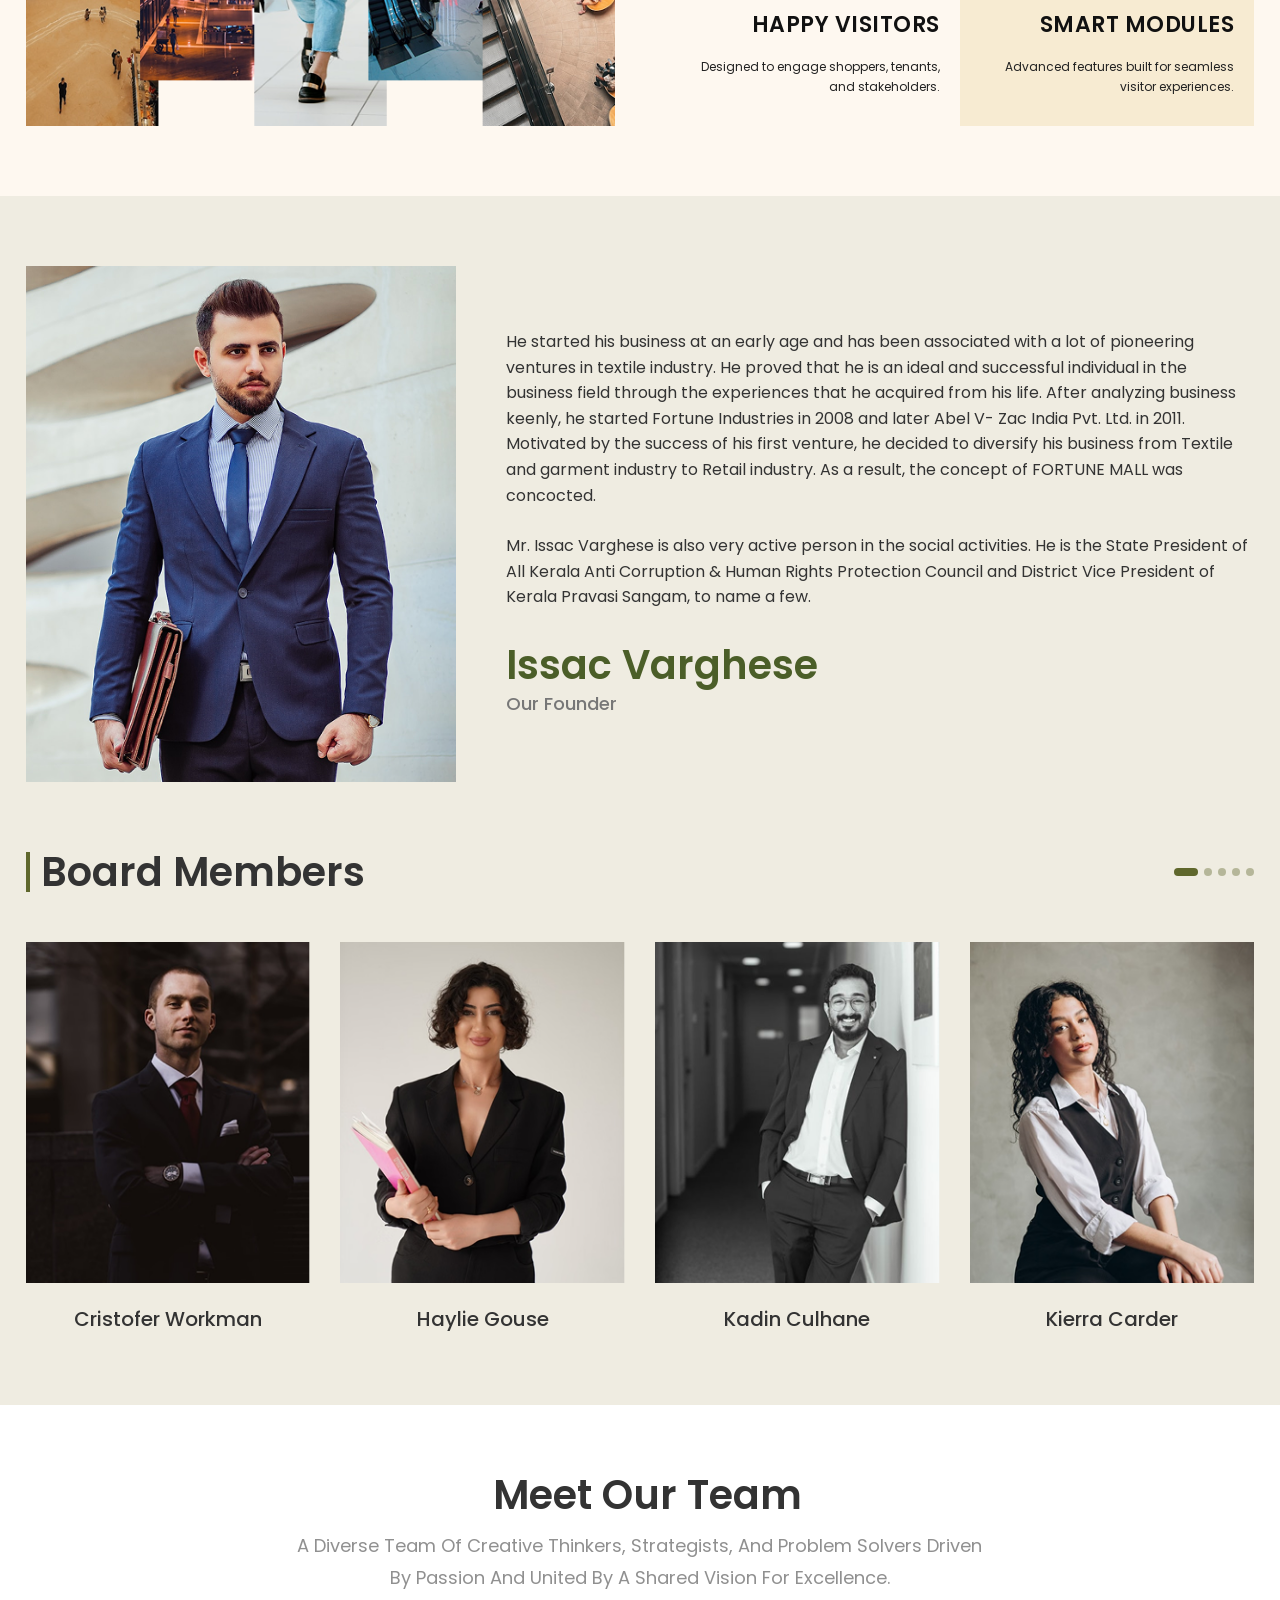
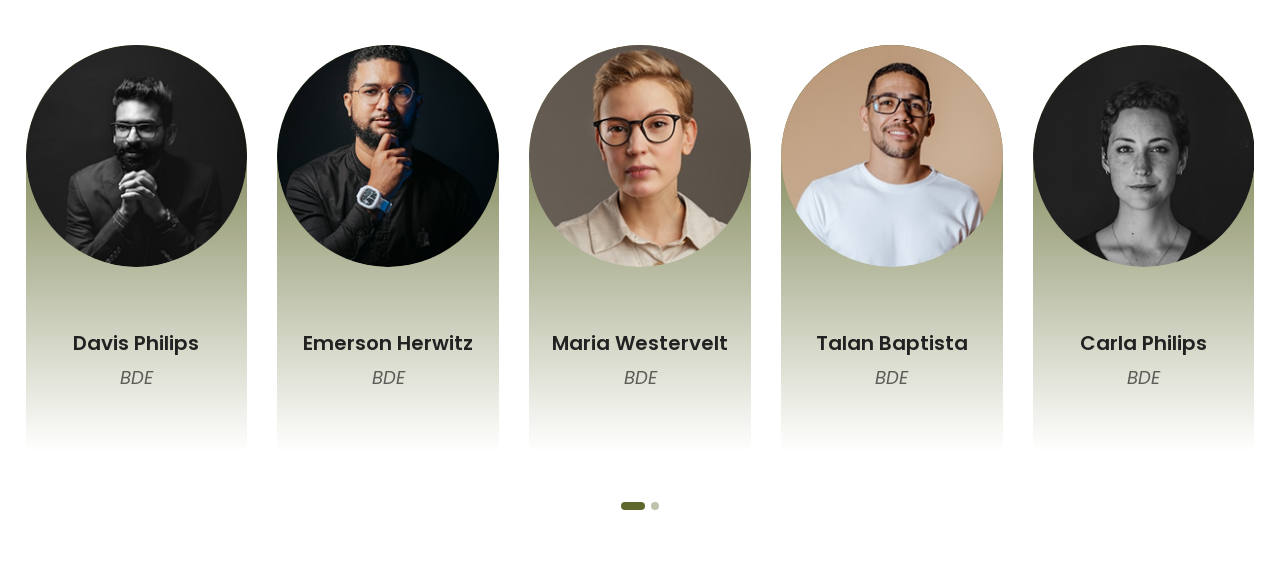
==== commit fd129045: "MeetOurTeam" ====
--- a/index.html
+++ b/index.html
@@ -47,7 +47,7 @@
     </header>
 
     <main>
-        <!-- Hero Slider Section -->
+
         <section class="hero-section">
             <div class="swiper hero-swiper">
                 <div class="swiper-wrapper">
@@ -145,7 +145,6 @@
             </div>
         </section>
 
-        <!-- About Section -->
         <section class="about-section custompad">
             <div class="container">
                 <div class="about-header">
@@ -286,6 +285,97 @@
                 </div>
             </div>
         </section>
+
+        <section class="team-section custompad">
+            <div class="container">
+                <div class="team-header">
+                    <h2 class="default-heading">Meet Our Team</h2>
+                    <p>A Diverse Team Of Creative Thinkers, Strategists, And Problem Solvers Driven By Passion And
+                        United By A Shared Vision For Excellence.</p>
+                </div>
+
+                <div class="swiper team-swiper">
+                    <div class="swiper-wrapper">
+                        <!-- Slide 1 -->
+                        <div class="swiper-slide">
+                            <div class="team-card">
+                                <div class="team-img">
+                                    <img src="images/team-01.png" alt="Davis Philips">
+                                </div>
+                                <div class="team-info">
+                                    <h4>Davis Philips</h4>
+                                    <span>BDE</span>
+                                </div>
+                            </div>
+                        </div>
+                        <!-- Slide 2 -->
+                        <div class="swiper-slide">
+                            <div class="team-card">
+                                <div class="team-img">
+                                    <img src="images/team-02.png" alt="Emerson Herwitz">
+                                </div>
+                                <div class="team-info">
+                                    <h4>Emerson Herwitz</h4>
+                                    <span>BDE</span>
+                                </div>
+                            </div>
+                        </div>
+                        <!-- Slide 3 -->
+                        <div class="swiper-slide">
+                            <div class="team-card">
+                                <div class="team-img">
+                                    <img src="images/team-03.png" alt="Maria Westervelt">
+                                </div>
+                                <div class="team-info">
+                                    <h4>Maria Westervelt</h4>
+                                    <span>BDE</span>
+                                </div>
+                            </div>
+                        </div>
+                        <!-- Slide 4 -->
+                        <div class="swiper-slide">
+                            <div class="team-card">
+                                <div class="team-img">
+                                    <img src="images/team-04.png" alt="Talan Baptista">
+                                </div>
+                                <div class="team-info">
+                                    <h4>Talan Baptista</h4>
+                                    <span>BDE</span>
+                                </div>
+                            </div>
+                        </div>
+                        <!-- Slide 5 -->
+                        <div class="swiper-slide">
+                            <div class="team-card">
+                                <div class="team-img">
+                                    <img src="images/team-05.png" alt="Carla Philips">
+                                </div>
+                                <div class="team-info">
+                                    <h4>Carla Philips</h4>
+                                    <span>BDE</span>
+                                </div>
+                            </div>
+                        </div>
+                        <!-- Slide 6 -->
+                        <div class="swiper-slide">
+                            <div class="team-card">
+                                <div class="team-img">
+                                    <img src="images/team-01.png" alt="Davis Philips">
+                                </div>
+                                <div class="team-info">
+                                    <h4>Davis Philips</h4>
+                                    <span>BDE</span>
+                                </div>
+                            </div>
+                        </div>
+                    </div>
+
+                    <div class="team-swiper-pagination"></div>
+                </div>
+            </div>
+        </section>
+
+
     </main>
 
     <script src="https://cdn.jsdelivr.net/npm/swiper@11/swiper-bundle.min.js"></script>
--- a/css/style.css
+++ b/css/style.css
@@ -48,7 +48,7 @@
     line-height: 50px;
     font-weight: 600;
     font-family: var(--font-heading);
-    padding-left:15px;
+    padding-left: 15px;
 }
 
 /* Header Styles */
@@ -71,9 +71,9 @@
     width: 96%;
 }
 
-.logo img {
+/* .logo img {
     height: 80px;
-}
+} */
 
 .nav-menu ul {
     display: flex;
@@ -273,7 +273,7 @@
     z-index: 20;
     border: 1px solid #777777;
     backdrop-filter: blur(15px);
-    width:96%;
+    width: 96%;
 }
 
 .features-grid {
@@ -406,7 +406,7 @@
 
 .stat-box h3 {
     font-size: 40px;
-    line-height:40px;
+    line-height: 40px;
     font-weight: 600;
     color: #111;
     margin-bottom: 10px;
@@ -477,6 +477,7 @@
 .co-founder-name h2 {
     color: #4b5e28;
     margin-bottom: 5px;
+    padding-left: 0px;
 }
 
 .co-founder-name span {
@@ -509,8 +510,8 @@
     background-color: #5F672C;
     /* margin-right: 15px; */
     position: absolute;
-    height:100%;
-    left:0px;
+    height: 100%;
+    left: 0px;
 }
 
 .board-swiper-pagination {
@@ -552,4 +553,90 @@
     font-weight: 500;
     color: #333;
     font-family: var(--font-heading);
+}
+
+/* Team Section */
+.team-section {
+    background-color: #ffffff;
+}
+
+.team-header {
+    text-align: center;
+    margin-bottom: 50px;
+    max-width: 700px;
+    margin-left: auto;
+    margin-right: auto;
+}
+
+.team-header h2 {
+    margin-bottom: 15px;
+    font-family: var(--font-heading);
+}
+
+.team-header p {
+    color: rgba(34, 34, 34, .5);
+    font-size: 20px;
+    line-height: 1.8;
+}
+
+.team-card {
+    background: linear-gradient(to bottom, #5F672C 0%, rgba(255, 255, 255, 0) 100%);
+    border-radius: 500px 500px 0 0;
+    text-align: center;
+    height: 100%;
+}
+
+.team-info {
+    padding-top: 30px;
+    padding-bottom: 60px;
+}
+
+.team-img {
+    margin-bottom: 30px;
+    width: 100%;
+}
+
+.team-img img {
+    width: 100%;
+    border-radius: 50%;
+    aspect-ratio: 1 / 1;
+    object-fit: cover;
+}
+
+.team-info h4 {
+    font-size: 20px;
+    font-weight: 600;
+    color: #222222;
+    margin-bottom: 5px;
+    font-family: var(--font-heading);
+}
+
+.team-info span {
+    font-size: 20px;
+    color: rgb(34, 34, 34, .7);
+    font-style: italic;
+}
+
+.team-swiper-pagination {
+    margin-top: 50px;
+    display: flex;
+    justify-content: center;
+    gap: 6px;
+    align-items: center;
+}
+
+.team-swiper-pagination .swiper-pagination-bullet {
+    width: 8px;
+    height: 8px;
+    background-color: #5F672C;
+    opacity: 0.4;
+    border-radius: 50%;
+    margin: 0 !important;
+    transition: all 0.3s ease;
+}
+
+.team-swiper-pagination .swiper-pagination-bullet-active {
+    opacity: 1;
+    width: 24px;
+    border-radius: 4px;
 }
--- a/css/responsive.css
+++ b/css/responsive.css
@@ -3,17 +3,13 @@
         font-size: 16px;
     }
 
-    .co-founder-name h2 {
-        font-size: 40px;
-    }
-
     .co-founder-name span {
         font-size: 18px;
     }
 
     .default-heading {
         font-size: 40px;
-        line-height:40px;
+        line-height: 40px;
     }
 
     .board-member-card h4 {
@@ -26,6 +22,11 @@
 
     .hero-text h1 {
         font-size: 100px;
+    }
+
+    .team-header p,
+    .team-info span {
+        font-size: 18px;
     }
 }
 
@@ -40,7 +41,7 @@
 
     .stat-box h3 {
         font-size: 30px;
-        line-height:30px;
+        line-height: 30px;
     }
 
     .section-title {
@@ -163,13 +164,51 @@
         margin-bottom: 15px;
     }
 
-    .co-founder-name h2 {
-        font-size: 32px;
-    }
-    .board-members-section{margin-top:30px;}
-    .default-heading{font-size:28px;line-height:28px;}
-    .board-members-header{margin-bottom:30px;}
-    .board-member-card h4{font-size:17px;}
+    .board-members-section {
+        margin-top: 30px;
+    }
+
+    .default-heading {
+        font-size: 28px;
+        line-height: 28px;
+    }
+
+    .board-members-header {
+        margin-bottom: 30px;
+    }
+
+    .board-member-card h4 {
+        font-size: 17px;
+    }
+
+    .team-header {
+        margin-bottom: 30px;
+    }
+
+    .team-header p {
+        font-size: 14px;
+    }
+
+    .team-img {
+        margin-bottom: 15px;
+    }
+
+    .team-info {
+        padding-top: 15px;
+        padding-bottom: 30px;
+    }
+
+    .team-info h4 {
+        font-size: 17px;
+    }
+
+    .team-info span {
+        font-size: 14px;
+    }
+
+    .team-swiper-pagination {
+        margin-top: 30px;
+    }
 }
 
 @media (max-width: 768px) {
@@ -221,9 +260,9 @@
         display: none;
     }
 
-    .logo img {
+    /* .logo img {
         height: 50px;
-    }
+    } */
 
     .slider-controls {
         gap: 10px
@@ -282,11 +321,6 @@
         max-width: 100%;
     }
 
-    .co-founder-name h2 {
-        font-size: 26px;
-        line-height: 1.3;
-    }
-
     .custompad {
         padding-top: 30px;
         padding-bottom: 30px;
@@ -295,7 +329,36 @@
     .co-founder-name {
         margin-top: 10px;
     }
-    .default-heading{font-size:22px;line-height:22px;}
+
+    .default-heading {
+        font-size: 22px;
+        line-height: 22px;
+    }
+
+    .team-img {
+        margin-bottom: 0px;
+    }
+
+    .board-member-card img {
+        margin-bottom: 15px;
+    }
+
+    .board-member-card h4 {
+        font-size: 15px;
+    }
+
+    .team-info h4 {
+        font-size: 15px;
+    }
+
+    .team-info {
+        padding-bottom: 15px;
+    }
+    .co-founder-name span{font-size:15px;}
+    .co-founder-row{gap:15px;}
+    .co-founder-text .desc-text p{margin-bottom:10px;}
+    .board-members-section{margin-top:20px;}
+    .team-swiper-pagination{margin-top:15px;}
 }
 
 @media (max-width: 480px) {
@@ -329,7 +392,7 @@
 
     .stat-box h3 {
         font-size: 26px;
-        line-height:26px;
+        line-height: 26px;
     }
 
     .stat-box {
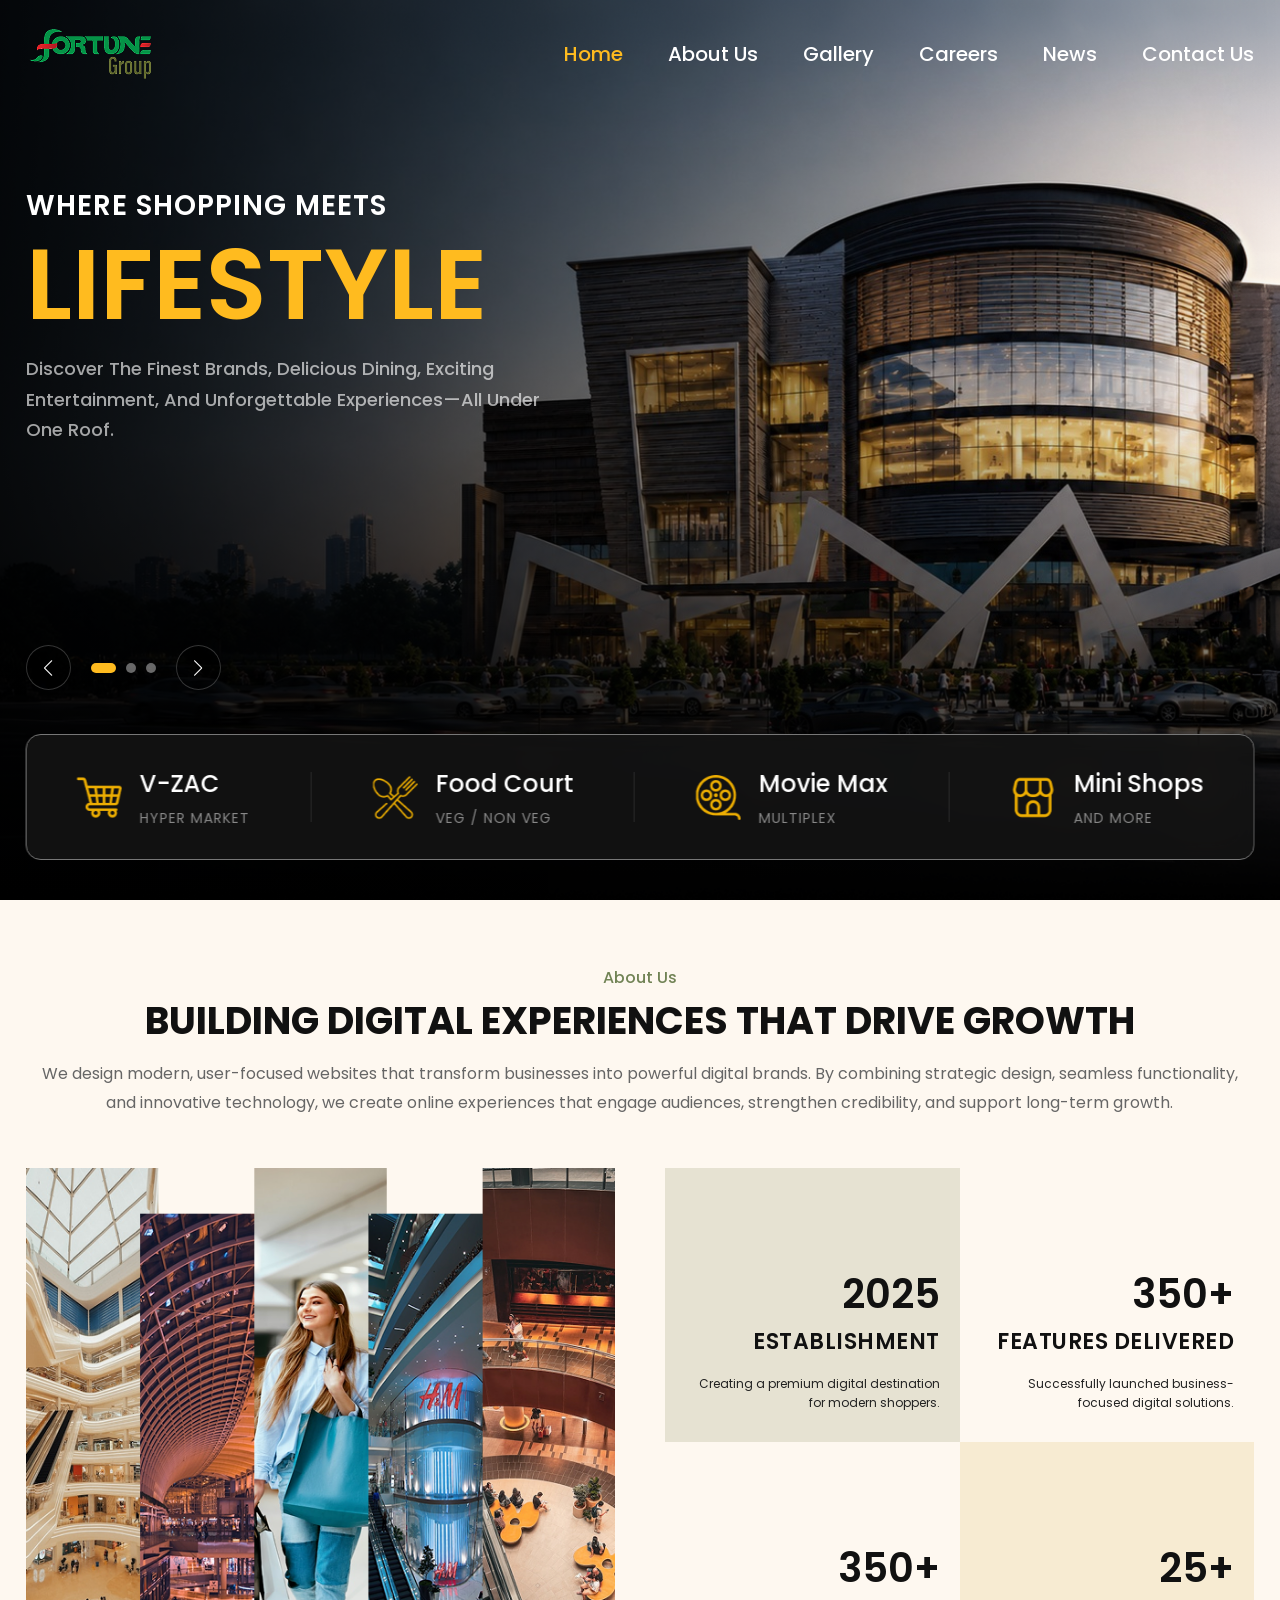
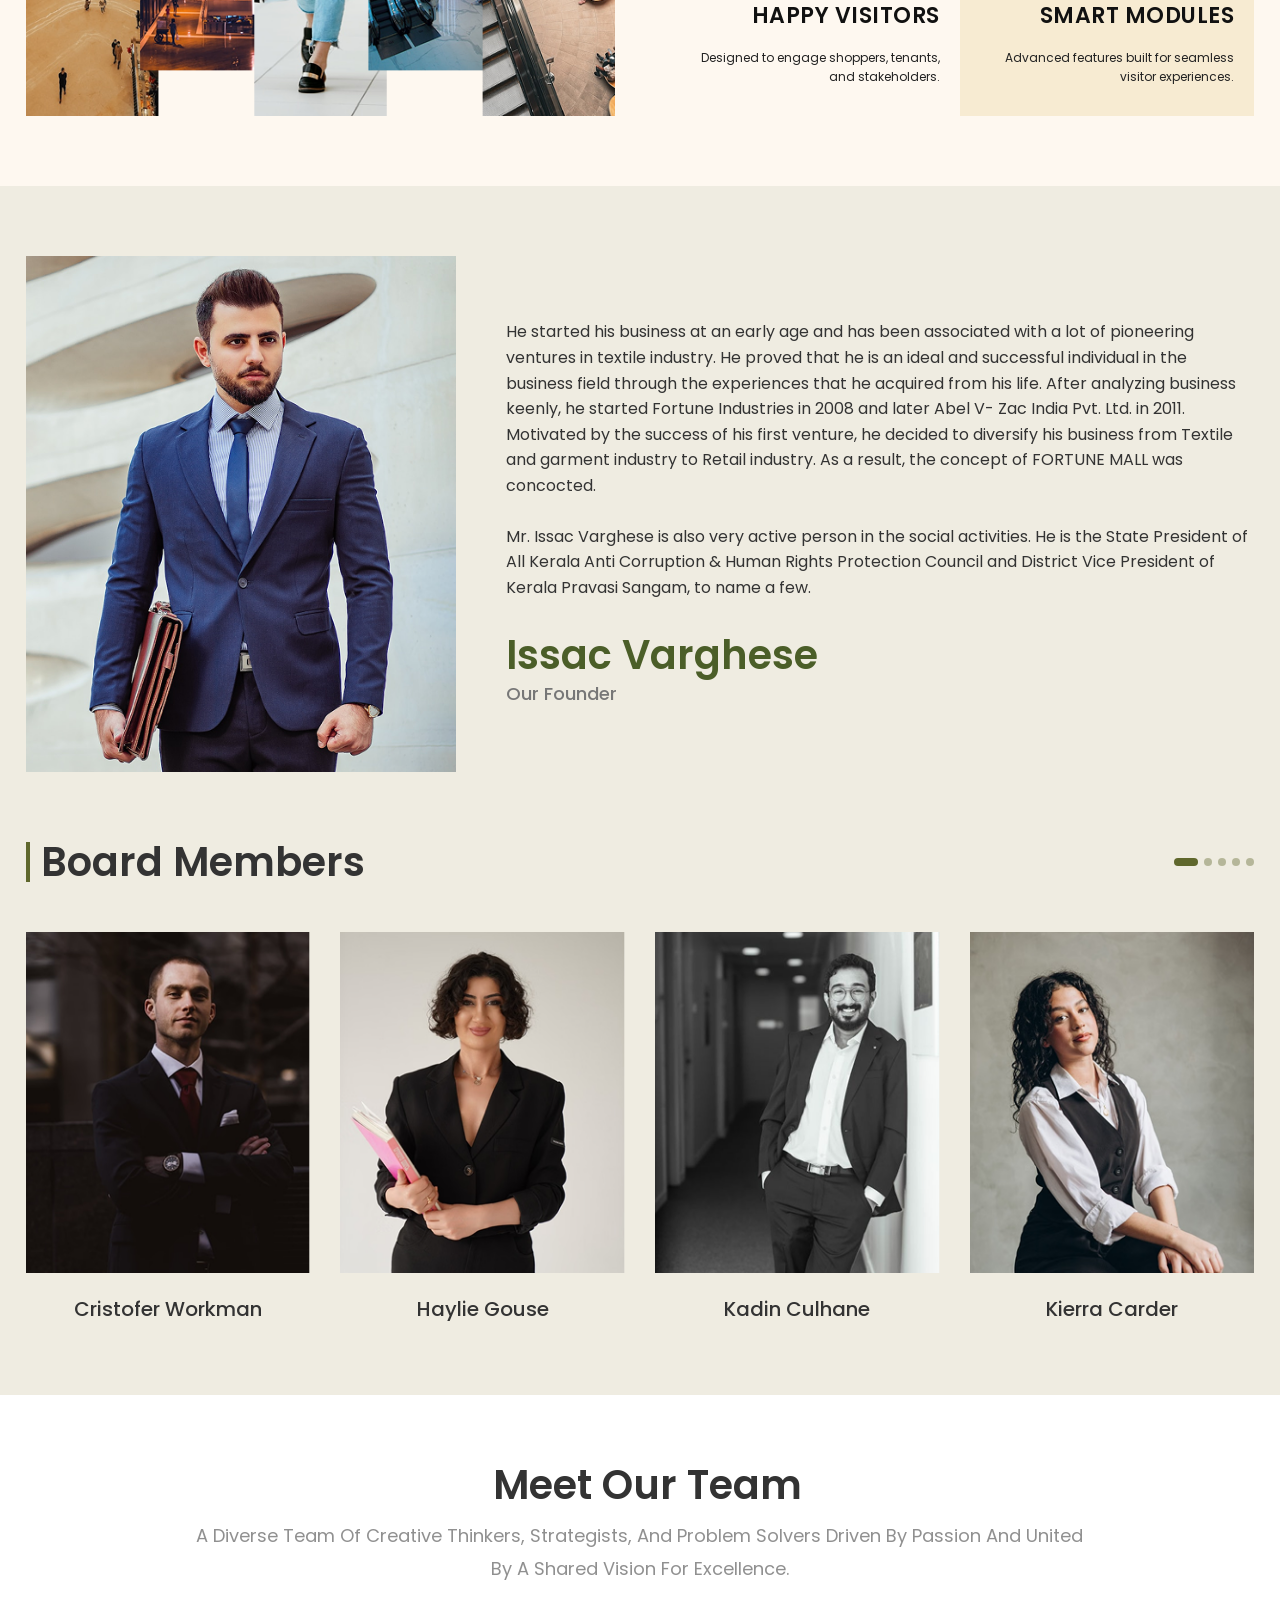
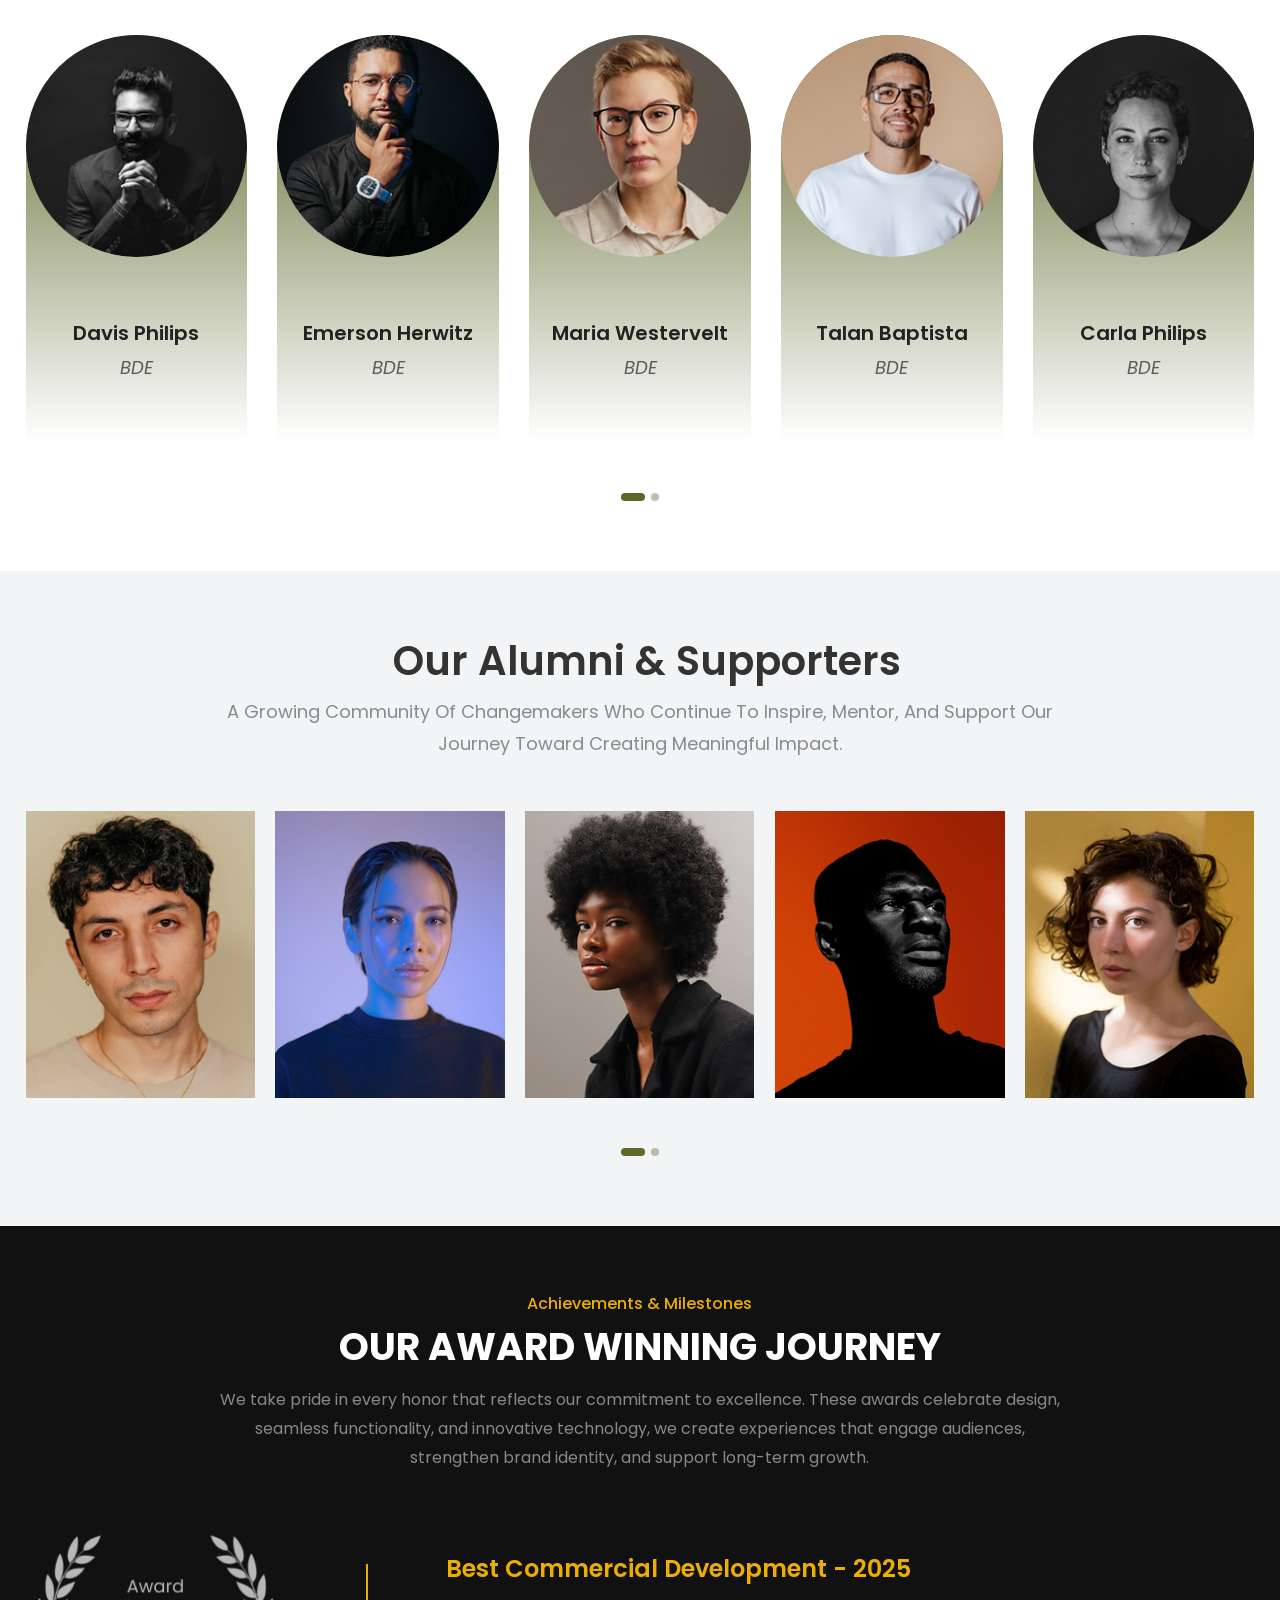
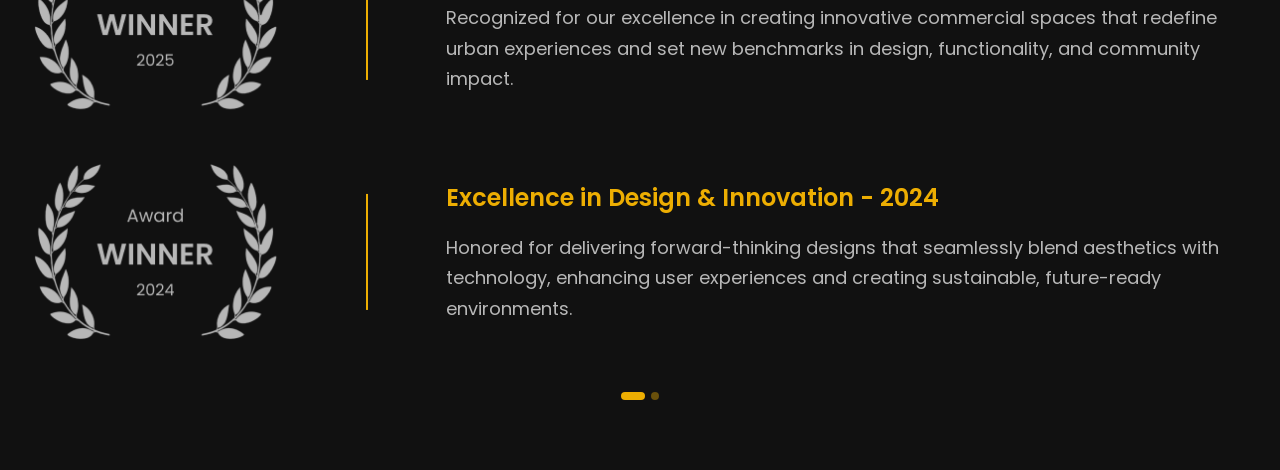
==== commit cd010378: "Achievements & Milestones" ====
--- a/index.html
+++ b/index.html
@@ -375,6 +375,152 @@
             </div>
         </section>
 
+        <section class="alumni-section custompad">
+            <div class="container">
+                <div class="team-header">
+                    <h2 class="default-heading">Our Alumni & Supporters</h2>
+                    <p>A Growing Community Of Changemakers Who Continue To Inspire, Mentor, And Support Our Journey
+                        Toward Creating Meaningful Impact.</p>
+                </div>
+
+                <div class="swiper alumni-swiper">
+                    <div class="swiper-wrapper">
+                        <!-- Slide 1 -->
+                        <div class="swiper-slide">
+                            <div class="alumni-card">
+                                <img src="images/alumni-01.png" alt="Davis Philips">
+                                <!-- <div class="alumni-info">
+                                    <h4>Davis Philips</h4>
+                                    <span>Palakkad</span>
+                                </div> -->
+                            </div>
+                        </div>
+                        <!-- Slide 2 -->
+                        <div class="swiper-slide">
+                            <div class="alumni-card">
+                                <img src="images/alumni-02.png" alt="Alena George">
+                                <!-- <div class="alumni-info">
+                                    <h4>Alena George</h4>
+                                    <span>Palakkad</span>
+                                </div> -->
+                            </div>
+                        </div>
+                        <!-- Slide 3 -->
+                        <div class="swiper-slide">
+                            <div class="alumni-card">
+                                <img src="images/alumni-03.png" alt="Erin Workman">
+                                <!-- <div class="alumni-info">
+                                    <h4>Erin Workman</h4>
+                                    <span>Palakkad</span>
+                                </div> -->
+                            </div>
+                        </div>
+                        <!-- Slide 4 -->
+                        <div class="swiper-slide">
+                            <div class="alumni-card">
+                                <img src="images/alumni-04.png" alt="Makenna Root">
+                                <!-- <div class="alumni-info">
+                                    <h4>Makenna Root</h4>
+                                    <span>Palakkad</span>
+                                </div> -->
+                            </div>
+                        </div>
+                        <!-- Slide 5 -->
+                        <div class="swiper-slide">
+                            <div class="alumni-card">
+                                <img src="images/alumni-05.png" alt="Abram Torff">
+                                <!-- <div class="alumni-info">
+                                    <h4>Abram Torff</h4>
+                                    <span>Palakkad</span>
+                                </div> -->
+                            </div>
+                        </div>
+                        <!-- Slide 6 -->
+                        <div class="swiper-slide">
+                            <div class="alumni-card">
+                                <img src="images/alumni-05.png" alt="Abram Torff">
+                                <!-- <div class="alumni-info">
+                                    <h4>Abram Torff</h4>
+                                    <span>Palakkad</span>
+                                </div> -->
+                            </div>
+                        </div>
+                    </div>
+
+                    <div class="alumni-swiper-pagination team-swiper-pagination"></div>
+                </div>
+            </div>
+        </section>
+
+        <section class="achievement-milestones custompad">
+            <div class="container">
+                <div class="achievement-header">
+                    <h4 class="section-subtitle">Achievements & Milestones</h4>
+                    <h2 class="section-title">OUR AWARD WINNING JOURNEY</h2>
+                    <p class="section-description">
+                        We take pride in every honor that reflects our commitment to excellence. These awards celebrate
+                        design, seamless functionality, and innovative technology, we create experiences that engage
+                        audiences, strengthen brand identity, and support long-term growth.
+                    </p>
+                </div>
+
+                <div class="achievement-swiper swiper">
+                    <div class="swiper-wrapper">
+                        <!-- Slide 1 -->
+                        <div class="swiper-slide">
+                            <div class="achievement-item">
+                                <div class="award-badge">
+                                    <img src="images/award-winner-01.png" alt="Award Wreath">
+                                </div>
+                                <div class="award-details">
+                                    <h3 class="award-title">Best Commercial Development - 2025</h3>
+                                    <p class="award-desc">Recognized for our excellence in creating innovative
+                                        commercial spaces that redefine urban experiences and set new benchmarks in
+                                        design, functionality, and community impact.</p>
+                                </div>
+                            </div>
+                            <div class="achievement-item">
+                                <div class="award-badge">
+                                    <img src="images/award-winner-02.png" alt="Award Wreath">
+                                </div>
+                                <div class="award-details">
+                                    <h3 class="award-title">Excellence in Design & Innovation - 2024</h3>
+                                    <p class="award-desc">Honored for delivering forward-thinking designs that
+                                        seamlessly blend aesthetics with technology, enhancing user experiences and
+                                        creating sustainable, future-ready environments.</p>
+                                </div>
+                            </div>
+                        </div>
+
+                        <!-- Slide 2 -->
+                        <div class="swiper-slide">
+                            <div class="achievement-item">
+                                <div class="award-badge">
+                                    <img src="images/award-winner-01.png" alt="Award Wreath">
+                                </div>
+                                <div class="award-details">
+                                    <h3 class="award-title">Outstanding Retail Experience - 2023</h3>
+                                    <p class="award-desc">Awarded for creating a dynamic retail environment that offers
+                                        unparalleled shopping experiences and architectural brilliance.</p>
+                                </div>
+                            </div>
+                            <div class="achievement-item">
+                                <div class="award-badge">
+                                    <img src="images/award-winner-02.png" alt="Award Wreath">
+                                </div>
+                                <div class="award-details">
+                                    <h3 class="award-title">Sustainable Building of the Year - 2022</h3>
+                                    <p class="award-desc">Recognized for incorporating eco-friendly practices and
+                                        energy-efficient systems into modern architectural designs.</p>
+                                </div>
+                            </div>
+                        </div>
+                    </div>
+
+                    <div class="achievement-swiper-pagination"></div>
+                </div>
+            </div>
+        </section>
 
     </main>
 
--- a/css/style.css
+++ b/css/style.css
@@ -333,6 +333,7 @@
 .section-subtitle {
     color: #718355;
     font-size: 16px;
+    line-height: 16px;
     font-weight: 500;
     margin-bottom: 10px;
 }
@@ -563,7 +564,7 @@
 .team-header {
     text-align: center;
     margin-bottom: 50px;
-    max-width: 700px;
+    max-width: 900px;
     margin-left: auto;
     margin-right: auto;
 }
@@ -575,7 +576,7 @@
 
 .team-header p {
     color: rgba(34, 34, 34, .5);
-    font-size: 20px;
+    font-size: 18px;
     line-height: 1.8;
 }
 
@@ -639,4 +640,153 @@
     opacity: 1;
     width: 24px;
     border-radius: 4px;
+}
+
+/* Alumni Section */
+.alumni-section {
+    background-color: #F3F4F6;
+}
+
+.alumni-card {
+    position: relative;
+    overflow: hidden;
+}
+
+.alumni-card img {
+    width: 100%;
+    display: block;
+    aspect-ratio: 4/5;
+    object-fit: cover;
+}
+
+.alumni-info {
+    position: absolute;
+    bottom: 0;
+    left: 0;
+    width: 100%;
+    padding: 30px 20px 20px;
+    background: linear-gradient(to top, rgba(0, 0, 0, 0.8) 0%, rgba(0, 0, 0, 0) 100%);
+    text-align: left;
+}
+
+.alumni-info h4 {
+    color: #fff;
+    font-size: 18px;
+    font-weight: 600;
+    margin-bottom: 2px;
+    font-family: var(--font-heading);
+}
+
+.alumni-info span {
+    color: rgba(255, 255, 255, 0.7);
+    font-size: 14px;
+    font-style: italic;
+}
+
+.achievement-milestones {
+    background-color: #111111;
+}
+
+.achievement-milestones .section-subtitle {
+    color: #EDAE02;
+}
+
+.achievement-milestones .section-title {
+    color: #ffffff;
+}
+
+.achievement-milestones .section-description {
+    color: rgba(255, 255, 255, .5);
+}
+
+.achievement-header {
+    max-width: 860px;
+    margin-left: auto;
+    margin-right: auto;
+    text-align: center;
+}
+
+.achievement-swiper {
+    margin-top: 50px;
+    margin-left: auto;
+    margin-right: auto;
+    padding-bottom: 0px;
+}
+
+.achievement-item {
+    display: flex;
+    align-items: center;
+    gap: 80px;
+    margin-bottom: 30px;
+}
+
+.achievement-item:last-child {
+    margin-bottom: 0;
+}
+
+.award-badge {
+    width: 260px;
+    flex-shrink: 0;
+    text-align: center;
+}
+
+.award-badge img {
+    width: 100%;
+    display: block;
+    object-fit: contain;
+}
+
+.award-details {
+    flex-grow: 1;
+    position: relative;
+    padding-left: 80px;
+}
+
+.award-details::before {
+    content: '';
+    position: absolute;
+    left: 0;
+    top: 50%;
+    transform: translateY(-50%);
+    width: 2px;
+    height: 80%;
+    background-color: #EDAE02;
+}
+
+.award-title {
+    color: #EDAE02;
+    font-size: 24px;
+    font-weight: 600;
+    margin-bottom: 15px;
+    font-family: var(--font-heading);
+}
+
+.award-desc {
+    color: rgba(255, 255, 255, 0.7);
+    line-height: 1.7;
+    font-size: 18px;
+}
+
+.achievement-swiper-pagination {
+    margin-top: 40px;
+    display: flex;
+    justify-content: center;
+    gap: 6px;
+    align-items: center;
+}
+
+.achievement-swiper-pagination .swiper-pagination-bullet {
+    width: 8px;
+    height: 8px;
+    background-color: #EDAE02;
+    opacity: 0.4;
+    border-radius: 50%;
+    margin: 0 !important;
+    transition: all 0.3s ease;
+}
+
+.achievement-swiper-pagination .swiper-pagination-bullet-active {
+    opacity: 1;
+    width: 24px;
+    border-radius: 4px;
 }
--- a/css/responsive.css
+++ b/css/responsive.css
@@ -46,6 +46,28 @@
 
     .section-title {
         font-size: 28px;
+    }
+
+    .team-header p,
+    .team-info span,
+    .award-desc {
+        font-size: 16px;
+    }
+
+    .award-badge {
+        width: 160px;
+    }
+
+    .award-title {
+        font-size: 20px;
+    }
+
+    .award-details {
+        padding-left: 40px;
+    }
+
+    .achievement-item {
+        gap: 40px
     }
 }
 
@@ -209,6 +231,20 @@
     .team-swiper-pagination {
         margin-top: 30px;
     }
+
+    .achievement-swiper {
+        margin-top: 20px;
+    }
+
+    .team-header p,
+    .team-info span,
+    .award-desc {
+        font-size: 14px;
+    }
+
+    .achievement-swiper-pagination {
+        margin-top: 20px;
+    }
 }
 
 @media (max-width: 768px) {
@@ -354,11 +390,59 @@
     .team-info {
         padding-bottom: 15px;
     }
-    .co-founder-name span{font-size:15px;}
-    .co-founder-row{gap:15px;}
-    .co-founder-text .desc-text p{margin-bottom:10px;}
-    .board-members-section{margin-top:20px;}
-    .team-swiper-pagination{margin-top:15px;}
+
+    .co-founder-name span {
+        font-size: 15px;
+    }
+
+    .co-founder-row {
+        gap: 15px;
+    }
+
+    .co-founder-text .desc-text p {
+        margin-bottom: 10px;
+    }
+
+    .board-members-section {
+        margin-top: 20px;
+    }
+
+    .team-swiper-pagination {
+        margin-top: 15px;
+    }
+
+    .achievement-item {
+        gap: 20px;
+    }
+
+    .award-details {
+        padding-left: 0;
+    }
+
+    .award-details::before {
+        display: none;
+    }
+
+    .achievement-item {
+        gap: 20px;
+        margin-bottom:10px;
+    }
+
+    .award-badge {
+        width: 90px;
+    }
+
+    .award-title {
+        font-size: 14px;
+        margin-bottom:7px;
+    }
+.team-header p, .team-info span{font-size:13px;}
+    .award-desc {
+        font-size: 12px
+    }
+    .team-header{margin-bottom:25px;}
+    .section-description{font-size:13px;}
+    .section-subtitle{font-size:14px;}
 }
 
 @media (max-width: 480px) {
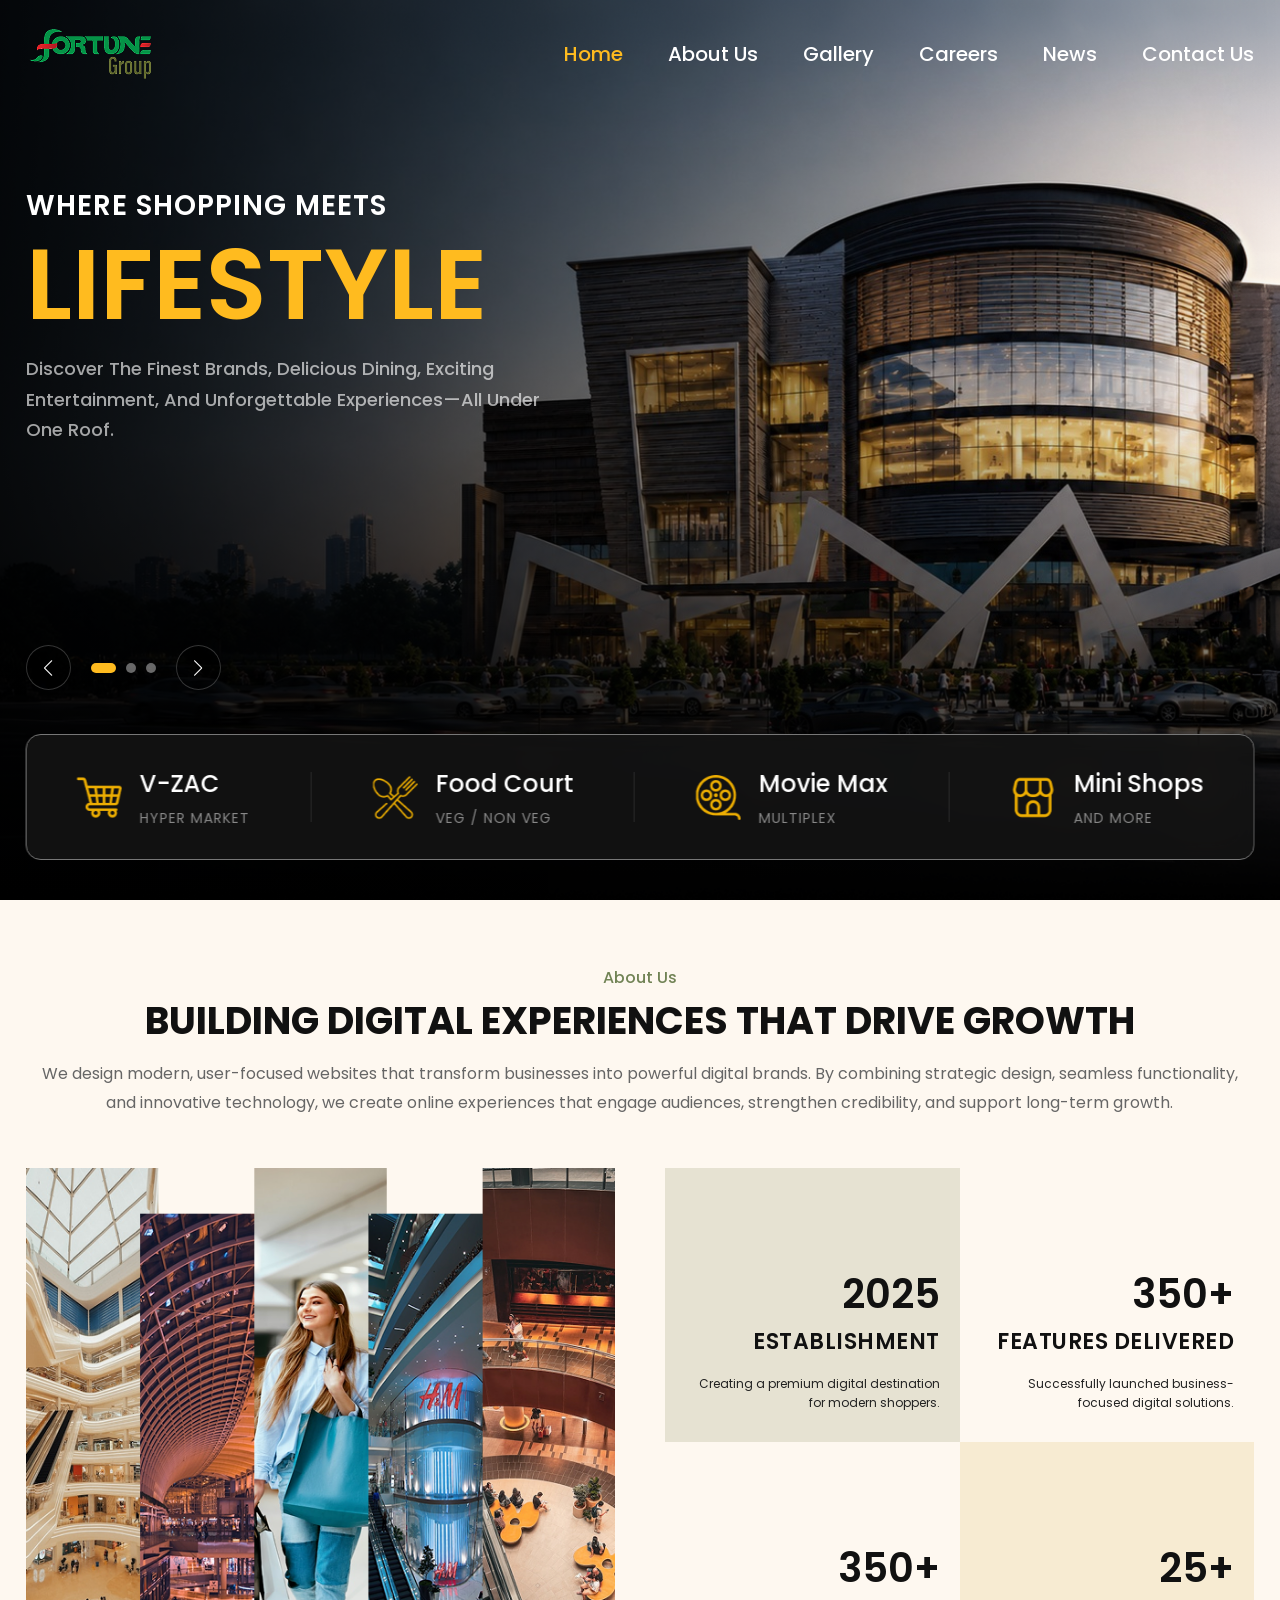
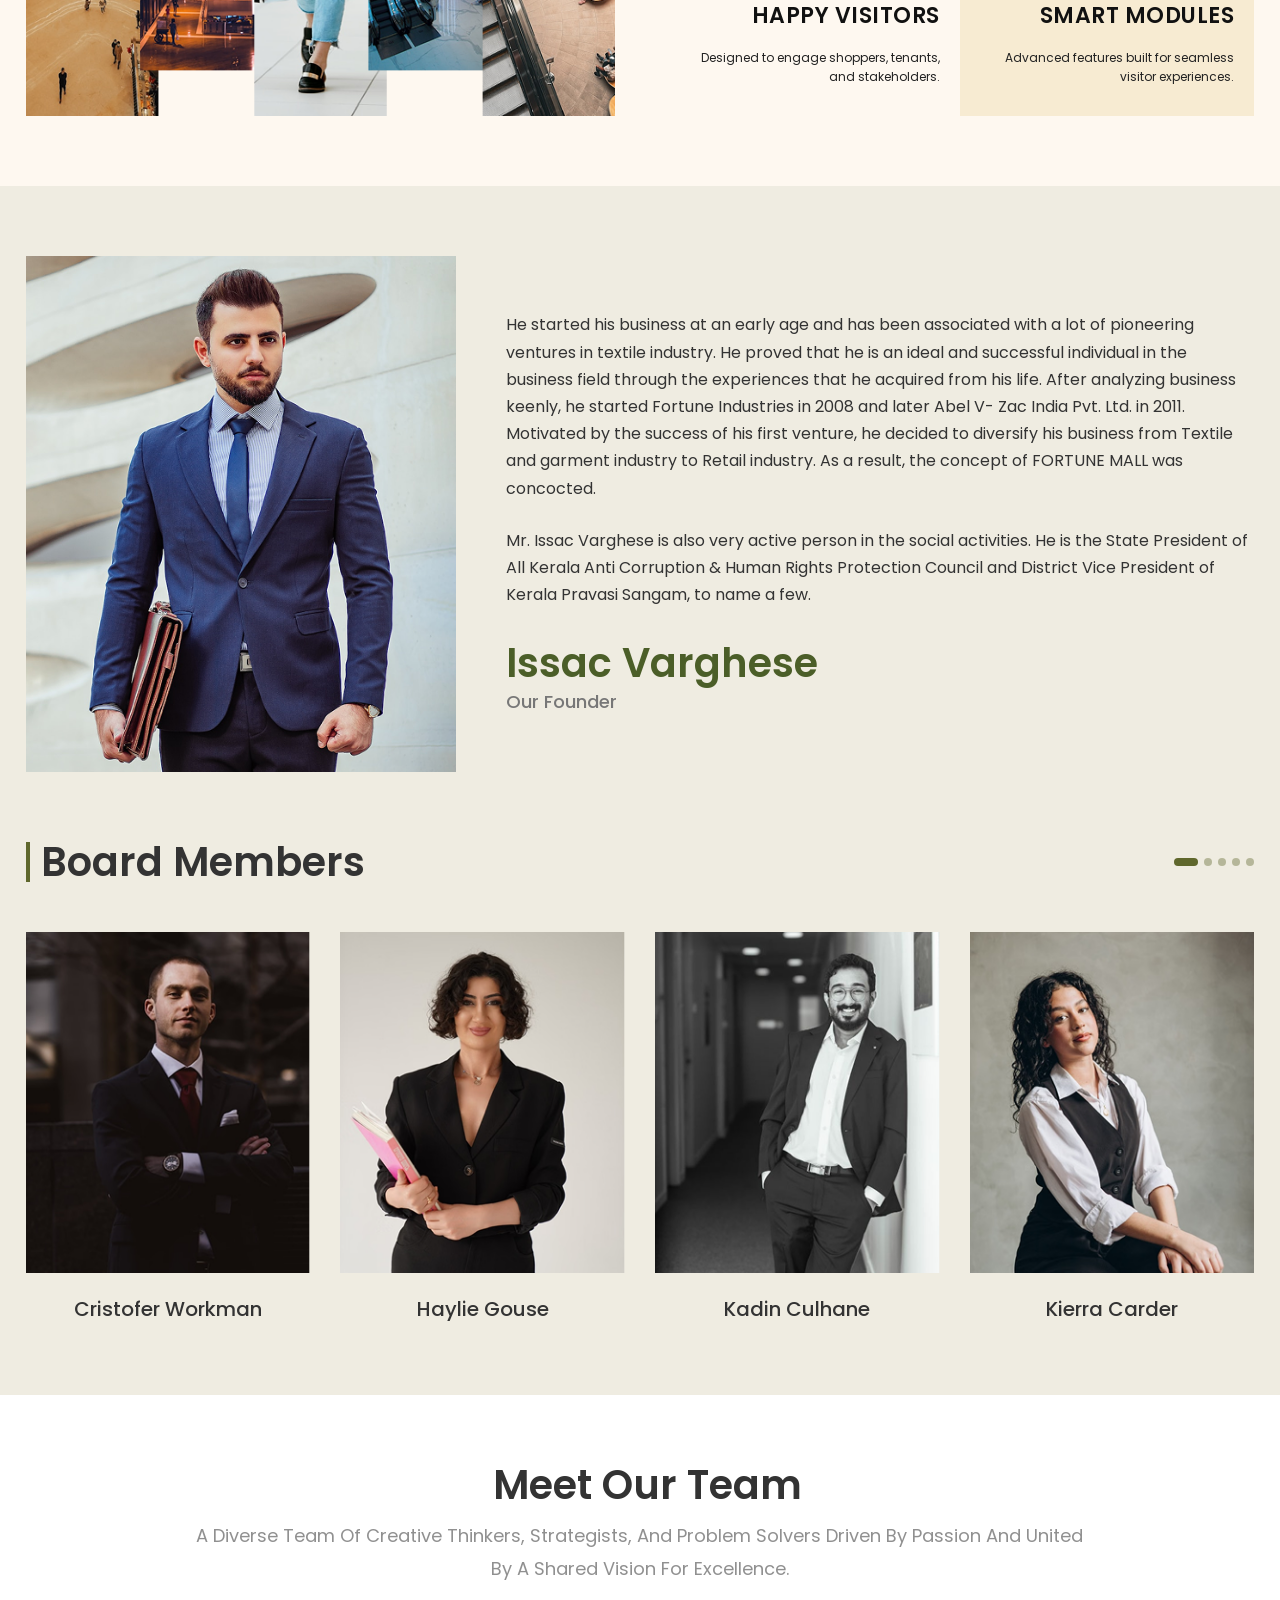
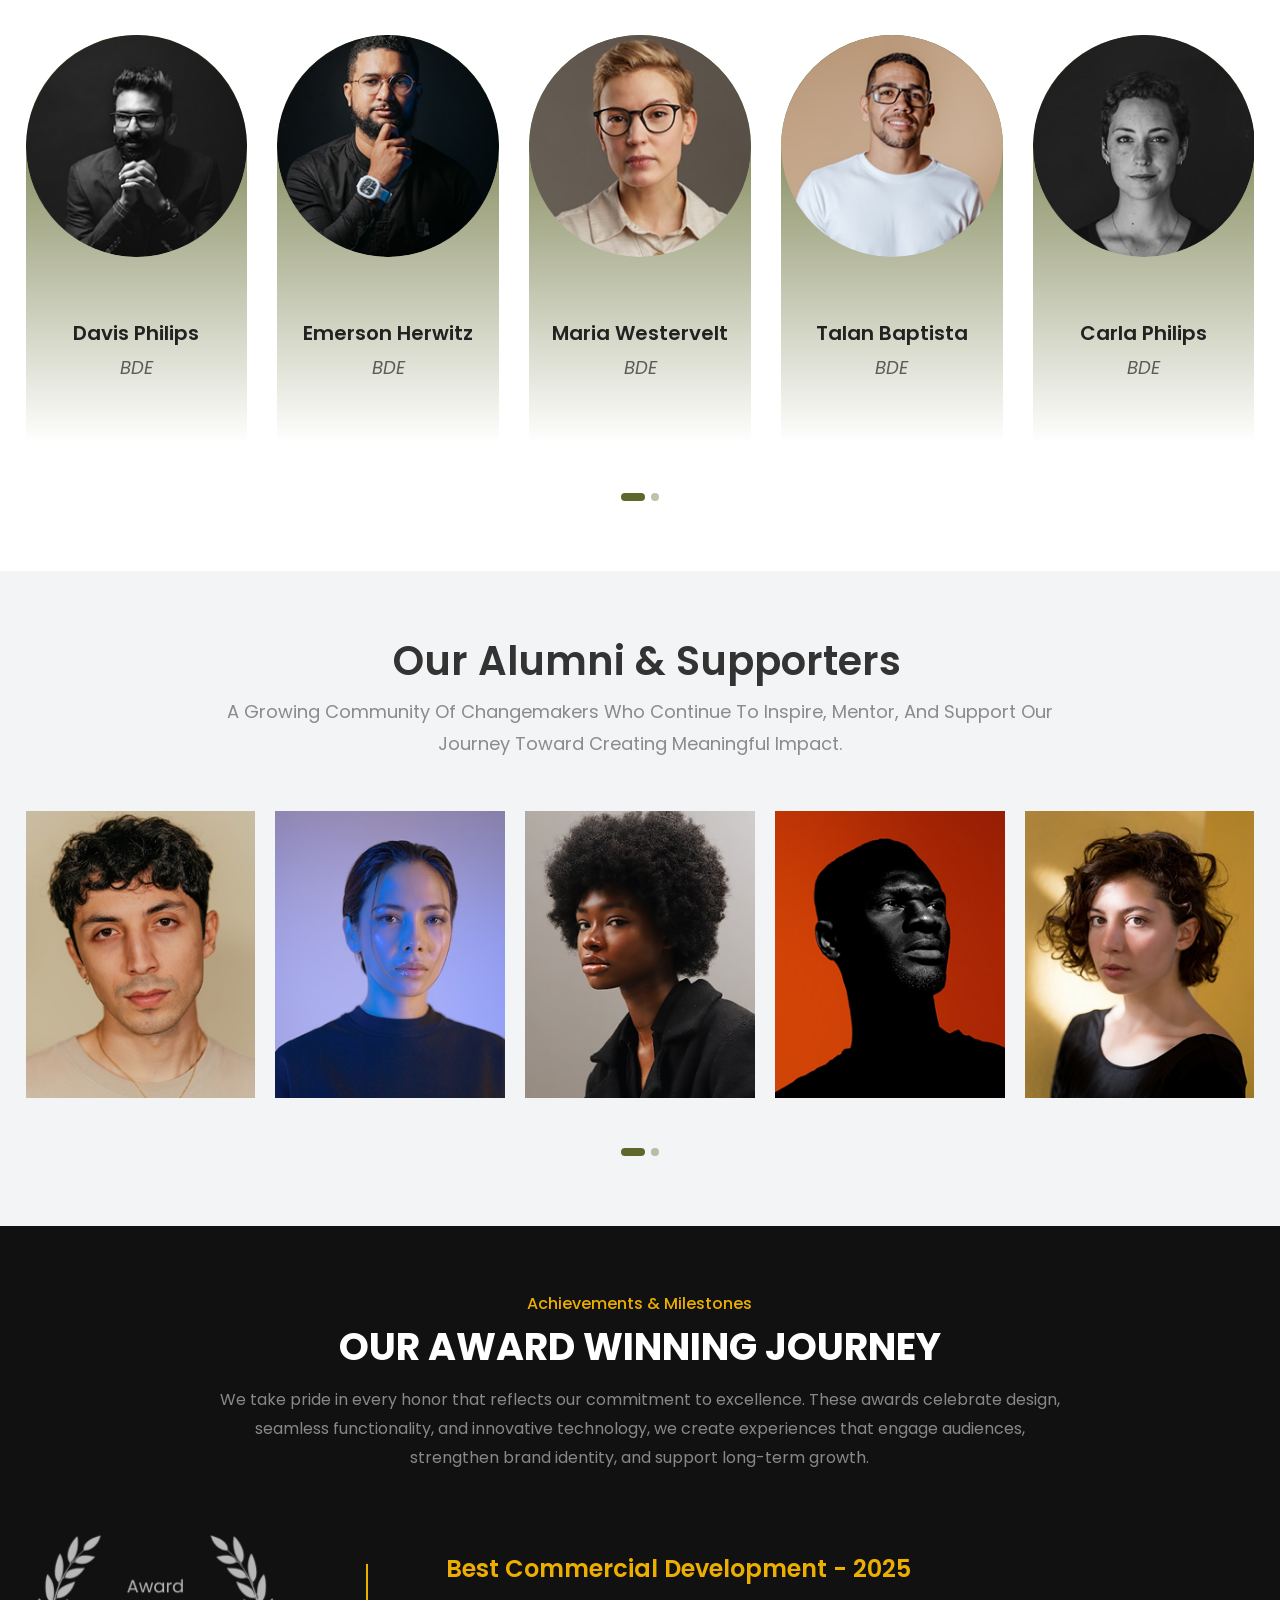
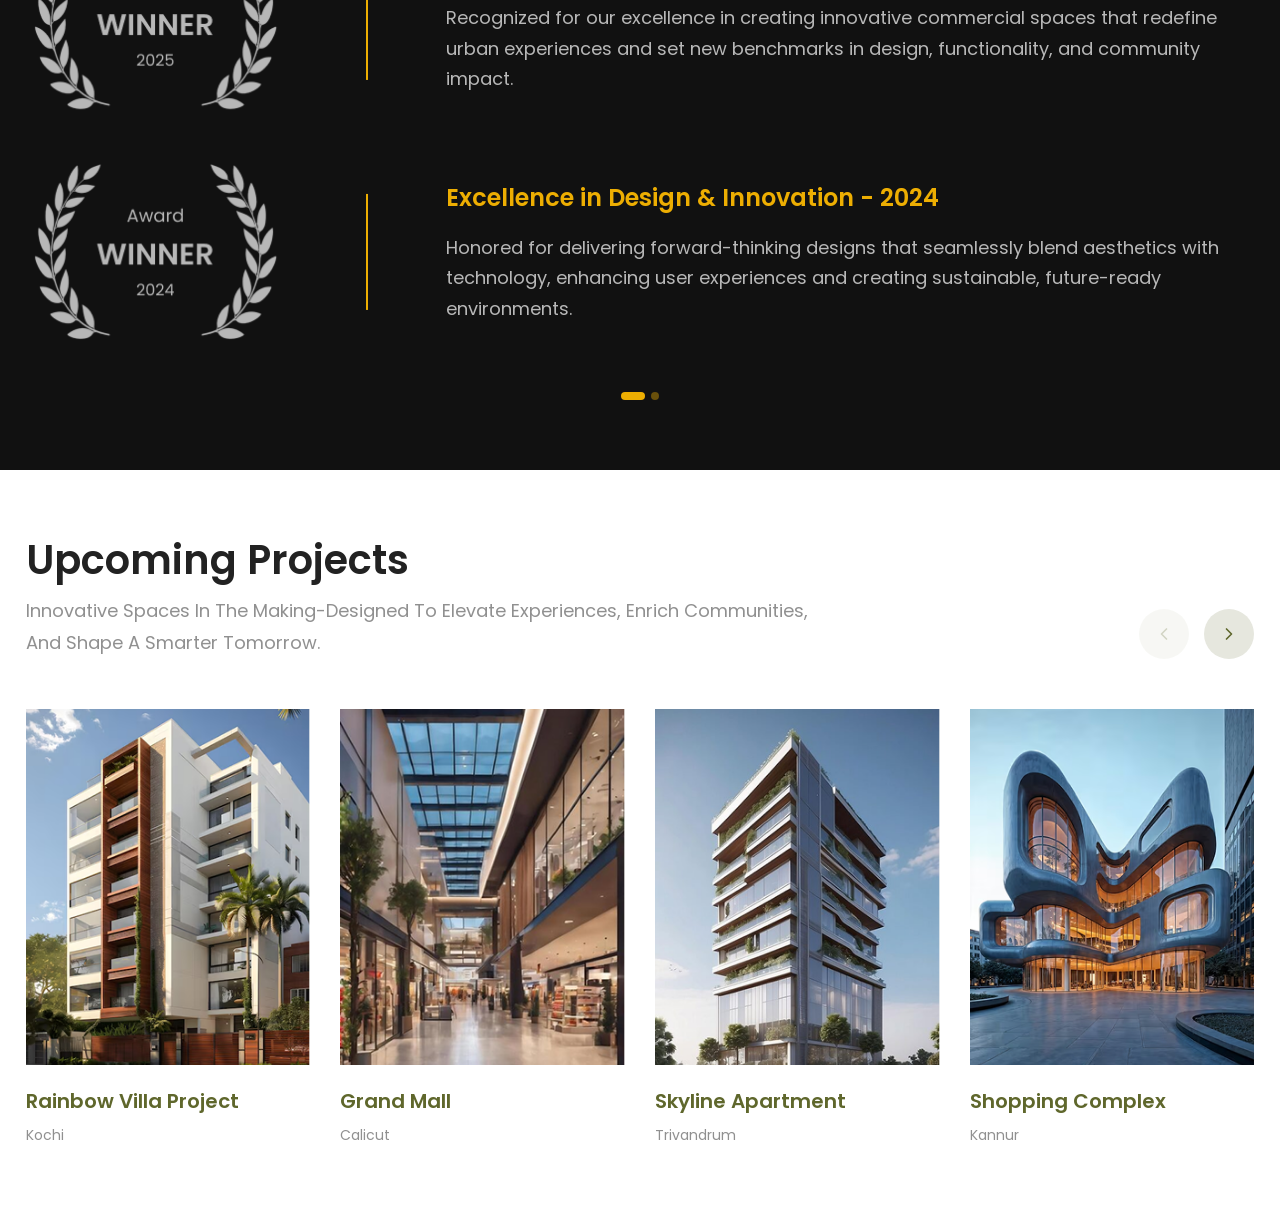
==== commit a43eb7d6: "upcoming project section udated" ====
--- a/index.html
+++ b/index.html
@@ -522,6 +522,90 @@
             </div>
         </section>
 
+        <section class="upcoming-projects custompad">
+            <div class="container">
+                <div class="projects-header">
+                    <div class="projects-title-area">
+                        <h2 class="default-heading">Upcoming Projects</h2>
+                        <p>Innovative Spaces In The Making-Designed To Elevate Experiences, Enrich Communities, And Shape A Smarter Tomorrow.</p>
+                    </div>
+                    <div class="projects-nav">
+                        <div class="projects-button-prev">
+                            <svg width="24" height="24" viewBox="0 0 24 24" fill="none" stroke="currentColor" stroke-width="2" stroke-linecap="round" stroke-linejoin="round"><path d="m15 18-6-6 6-6"/></svg>
+                        </div>
+                        <div class="projects-button-next">
+                            <svg width="24" height="24" viewBox="0 0 24 24" fill="none" stroke="currentColor" stroke-width="2" stroke-linecap="round" stroke-linejoin="round"><path d="m9 18 6-6-6-6"/></svg>
+                        </div>
+                    </div>
+                </div>
+
+                <div class="swiper projects-swiper">
+                    <div class="swiper-wrapper">
+                        <!-- Slide 1 -->
+                        <div class="swiper-slide">
+                            <div class="project-card">
+                                <div class="project-img">
+                                    <img src="images/project-04.png" alt="Rainbow Villa Project">
+                                </div>
+                                <div class="project-info">
+                                    <h4>Rainbow Villa Project</h4>
+                                    <span>Kochi</span>
+                                </div>
+                            </div>
+                        </div>
+                        <!-- Slide 2 -->
+                        <div class="swiper-slide">
+                            <div class="project-card">
+                                <div class="project-img">
+                                    <img src="images/project-01.png" alt="Grand Mall">
+                                </div>
+                                <div class="project-info">
+                                    <h4>Grand Mall</h4>
+                                    <span>Calicut</span>
+                                </div>
+                            </div>
+                        </div>
+                        <!-- Slide 3 -->
+                        <div class="swiper-slide">
+                            <div class="project-card">
+                                <div class="project-img">
+                                    <img src="images/project-02.png" alt="Skyline Apartment">
+                                </div>
+                                <div class="project-info">
+                                    <h4>Skyline Apartment</h4>
+                                    <span>Trivandrum</span>
+                                </div>
+                            </div>
+                        </div>
+                        <!-- Slide 4 -->
+                        <div class="swiper-slide">
+                            <div class="project-card">
+                                <div class="project-img">
+                                    <img src="images/project-03.png" alt="Shopping Complex">
+                                </div>
+                                <div class="project-info">
+                                    <h4>Shopping Complex</h4>
+                                    <span>Kannur</span>
+                                </div>
+                            </div>
+                        </div>
+                        <!-- Slide 5 -->
+                        <div class="swiper-slide">
+                            <div class="project-card">
+                                <div class="project-img">
+                                    <img src="images/project-04.png" alt="Rainbow Villa Project">
+                                </div>
+                                <div class="project-info">
+                                    <h4>Rainbow Villa Project</h4>
+                                    <span>Kochi</span>
+                                </div>
+                            </div>
+                        </div>
+                    </div>
+                </div>
+            </div>
+        </section>
+
     </main>
 
     <script src="https://cdn.jsdelivr.net/npm/swiper@11/swiper-bundle.min.js"></script>
--- a/css/style.css
+++ b/css/style.css
@@ -462,7 +462,7 @@
 .co-founder-text .desc-text p {
     font-size: 18px;
     color: #333333;
-    line-height: 1.6;
+    line-height: 1.7;
     margin-bottom: 25px;
     font-weight: 400;
 }
@@ -789,4 +789,110 @@
     opacity: 1;
     width: 24px;
     border-radius: 4px;
-}+}
+
+/* Upcoming Projects Section */
+.upcoming-projects {
+    background-color: #ffffff;
+}
+
+.projects-header {
+    display: flex;
+    justify-content: space-between;
+    align-items: flex-end;
+    margin-bottom: 50px;
+}
+
+.projects-title-area {
+    max-width: 800px;
+}
+
+.projects-title-area h2 {
+    margin-bottom: 15px;
+    color: #222222;
+}
+
+.projects-title-area p {
+    color: rgba(34, 34, 34, .5);
+    font-size: 20px;
+    line-height: 1.8;
+}
+
+.projects-nav {
+    display: flex;
+    gap: 15px;
+    margin-bottom: 0px; /* Alignment with text */
+}
+
+.projects-button-prev,
+.projects-button-next {
+    width: 50px;
+    height: 50px;
+    border-radius: 50%;
+    background-color: #e6e7de; /* subtle greenish/beige */
+    display: flex;
+    align-items: center;
+    justify-content: center;
+    cursor: pointer;
+    transition: all 0.3s ease;
+    color: #5F672C;
+}
+
+.projects-button-prev:hover,
+.projects-button-next:hover {
+    background-color: #5F672C;
+    color: #ffffff;
+}
+
+.projects-button-prev.swiper-button-disabled,
+.projects-button-next.swiper-button-disabled {
+    opacity: 0.5;
+    cursor: not-allowed;
+    background-color: #f0f1ea;
+    color: rgba(95, 103, 44, 0.5);
+}
+
+.projects-button-prev svg,
+.projects-button-next svg {
+    width: 20px;
+    height: 20px;
+}
+
+.projects-swiper {
+    padding-bottom: 0px;
+}
+
+.project-card {
+    /* Base style */
+}
+
+.project-img {
+    margin-bottom: 20px;
+    overflow: hidden;
+}
+
+.project-img img {
+    width: 100%;
+    display: block;
+    aspect-ratio: 4/5;
+    object-fit: cover;
+    transition: transform 0.5s ease;
+}
+
+.project-card:hover .project-img img {
+    transform: scale(1.05);
+}
+
+.project-info h4 {
+    font-size: 20px;
+    font-weight: 600;
+    color: #5F672C;
+    margin-bottom: 5px;
+    font-family: var(--font-heading);
+}
+
+.project-info span {
+    font-size: 14px;
+    color: rgba(34, 34, 34, .5);
+}
+.upcoming-projects .default-heading{padding-left:0px}
--- a/css/responsive.css
+++ b/css/responsive.css
@@ -25,7 +25,8 @@
     }
 
     .team-header p,
-    .team-info span {
+    .team-info span,
+    .projects-title-area p {
         font-size: 18px;
     }
 }
@@ -238,12 +239,27 @@
 
     .team-header p,
     .team-info span,
-    .award-desc {
+    .award-desc,
+    .projects-title-area p {
         font-size: 14px;
     }
 
     .achievement-swiper-pagination {
         margin-top: 20px;
+    }
+
+    .projects-header {
+        margin-bottom: 30px;
+    }
+
+    .projects-button-prev,
+    .projects-button-next {
+        width: 35px;
+        height: 35px;
+    }
+
+    .project-info h4 {
+        font-size: 18px;
     }
 }
 
@@ -425,7 +441,7 @@
 
     .achievement-item {
         gap: 20px;
-        margin-bottom:10px;
+        margin-bottom: 10px;
     }
 
     .award-badge {
@@ -434,15 +450,54 @@
 
     .award-title {
         font-size: 14px;
-        margin-bottom:7px;
-    }
-.team-header p, .team-info span{font-size:13px;}
+        margin-bottom: 7px;
+    }
+
+    .team-header p,
+    .team-info span {
+        font-size: 13px;
+    }
+
     .award-desc {
         font-size: 12px
     }
-    .team-header{margin-bottom:25px;}
-    .section-description{font-size:13px;}
-    .section-subtitle{font-size:14px;}
+
+    .team-header {
+        margin-bottom: 25px;
+    }
+
+    .section-description {
+        font-size: 13px;
+    }
+
+    .section-subtitle {
+        font-size: 14px;
+    }
+
+    .projects-header {
+        flex-direction: column;
+        align-items: flex-start;
+        gap: 20px;
+        margin-bottom: 20px;
+    }
+
+    .projects-button-prev,
+    .projects-button-next {
+        width: 40px;
+        height: 40px;
+    }
+
+    .project-info h4 {
+        font-size: 17px;
+    }
+
+    .projects-title-area p {
+        font-size: 13px;
+    }
+
+    .project-info h4 {
+        font-size: 16px;
+    }
 }
 
 @media (max-width: 480px) {
@@ -489,4 +544,10 @@
     .stat-box h4 {
         margin-bottom: 10px;
     }
+
+    .project-info h4 {
+        font-size: 14px;
+    }
+    .project-info span{font-size:13px;}
+    .project-img{margin-bottom:10px;}
 }
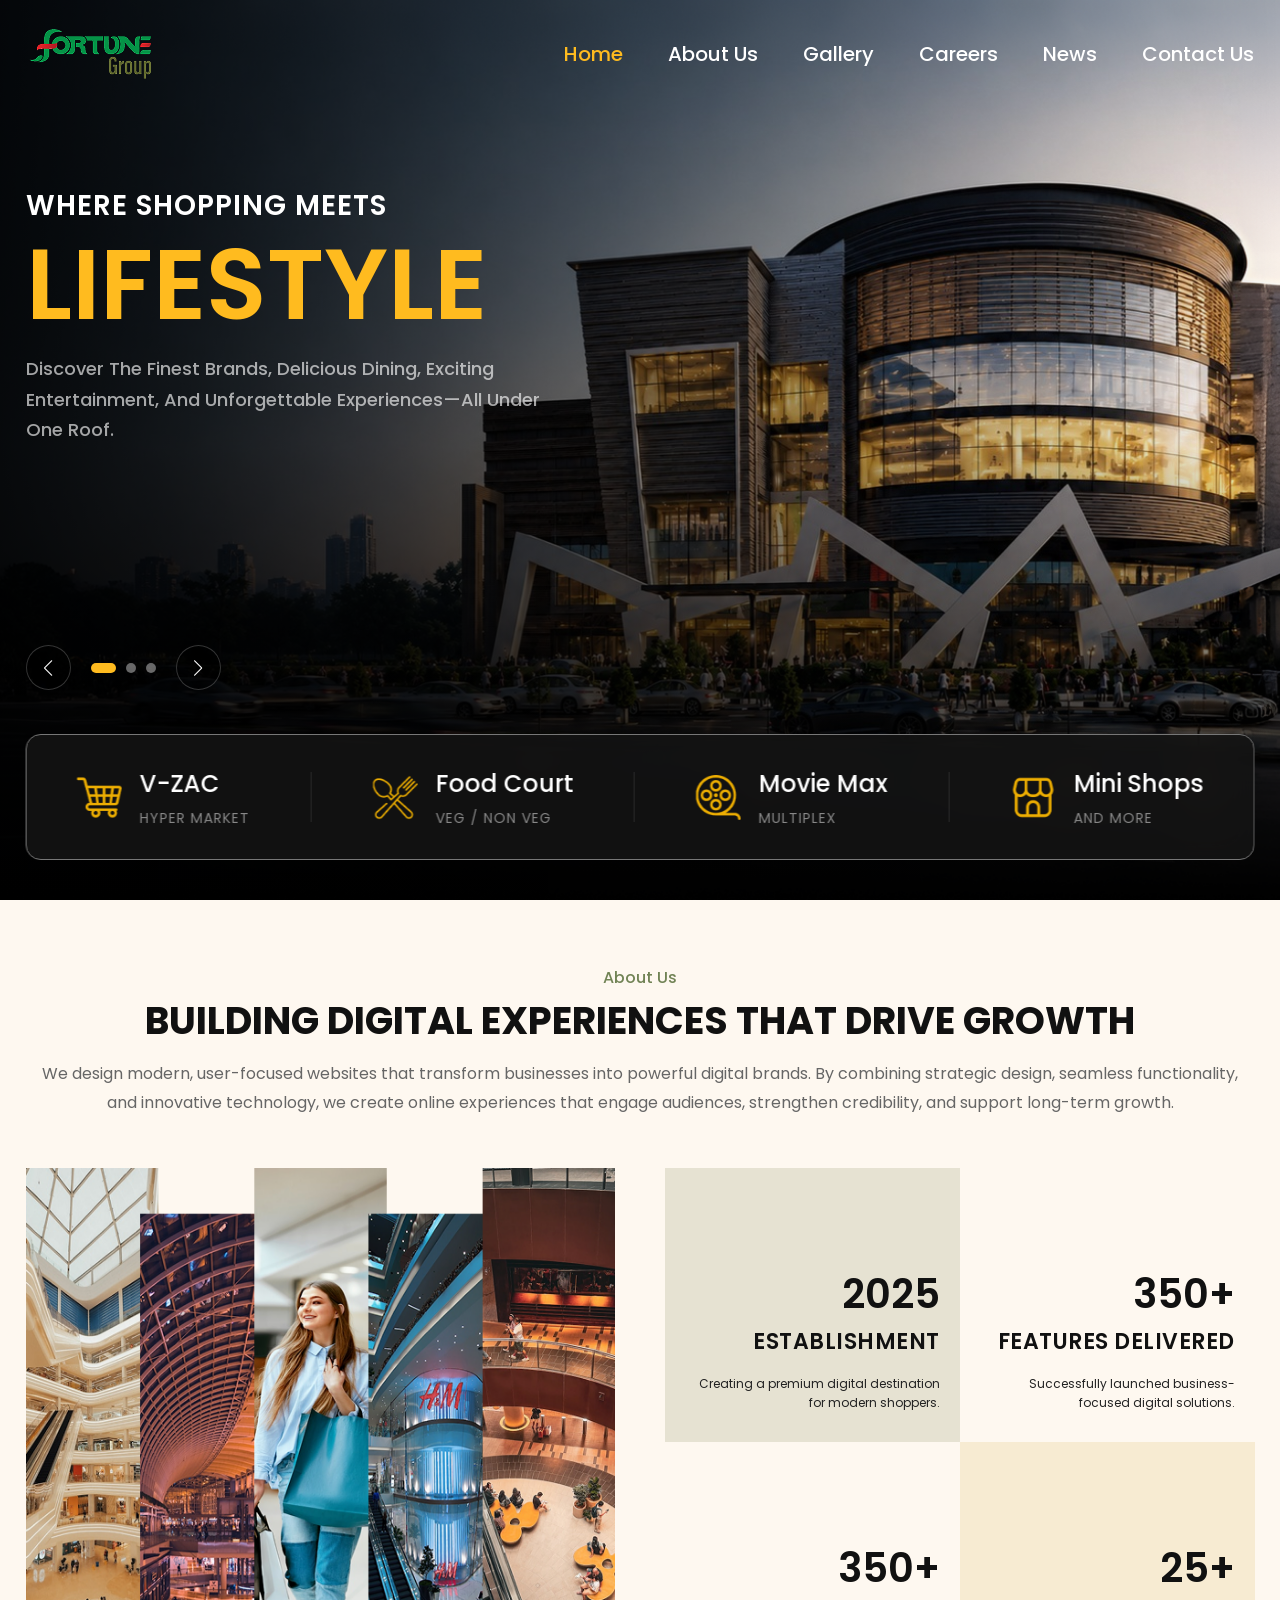
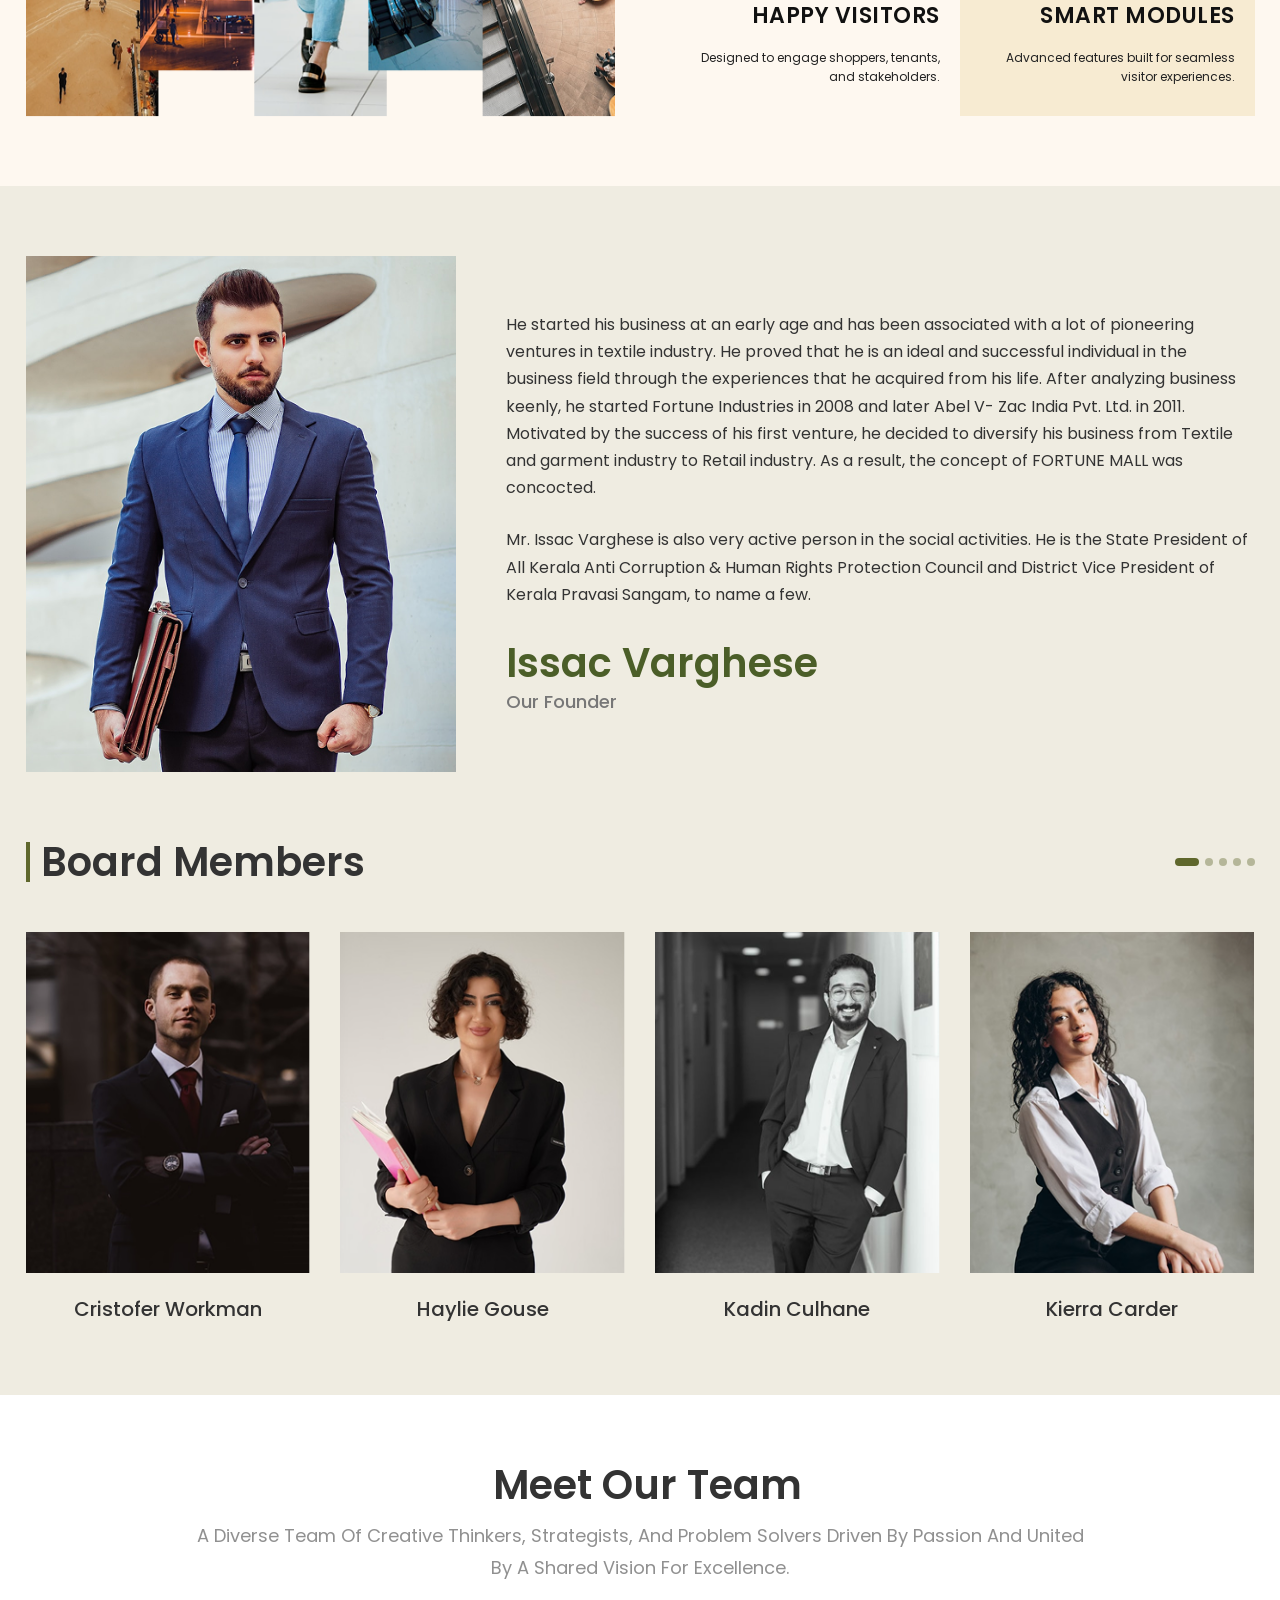
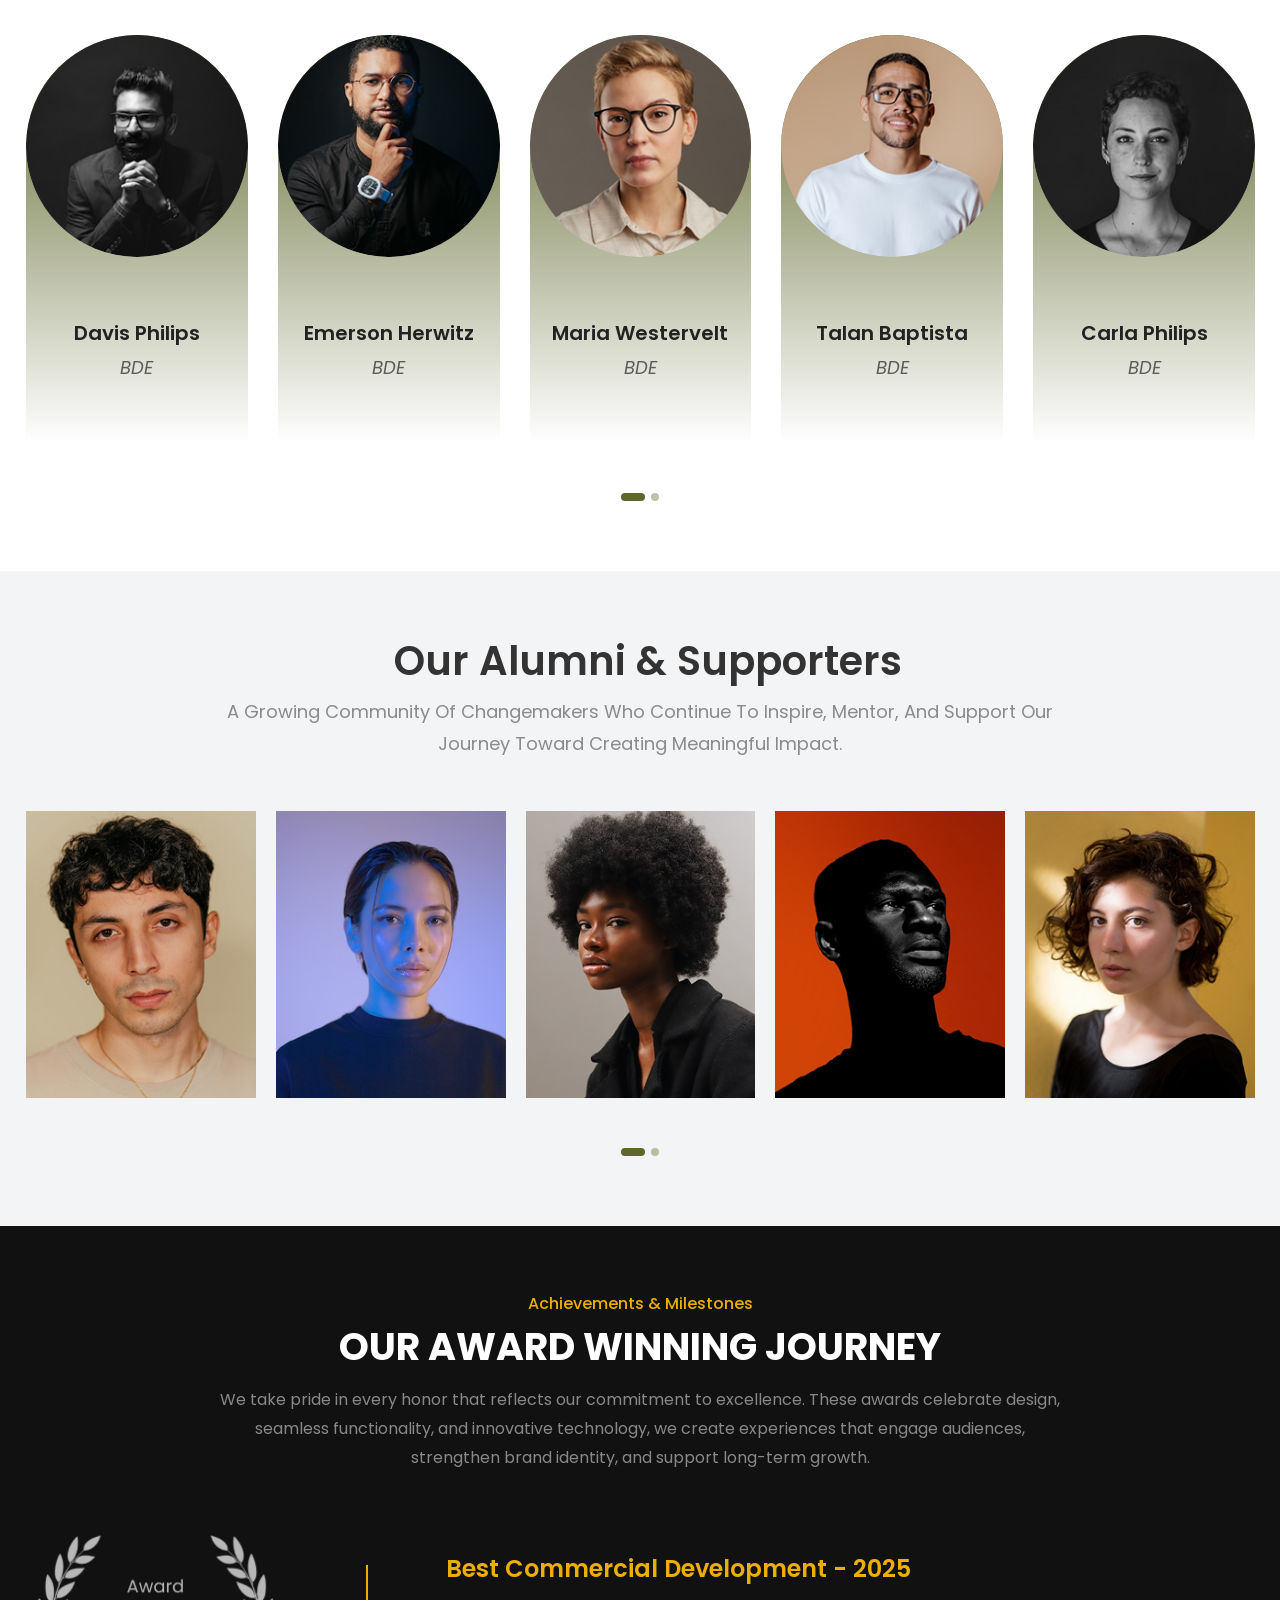
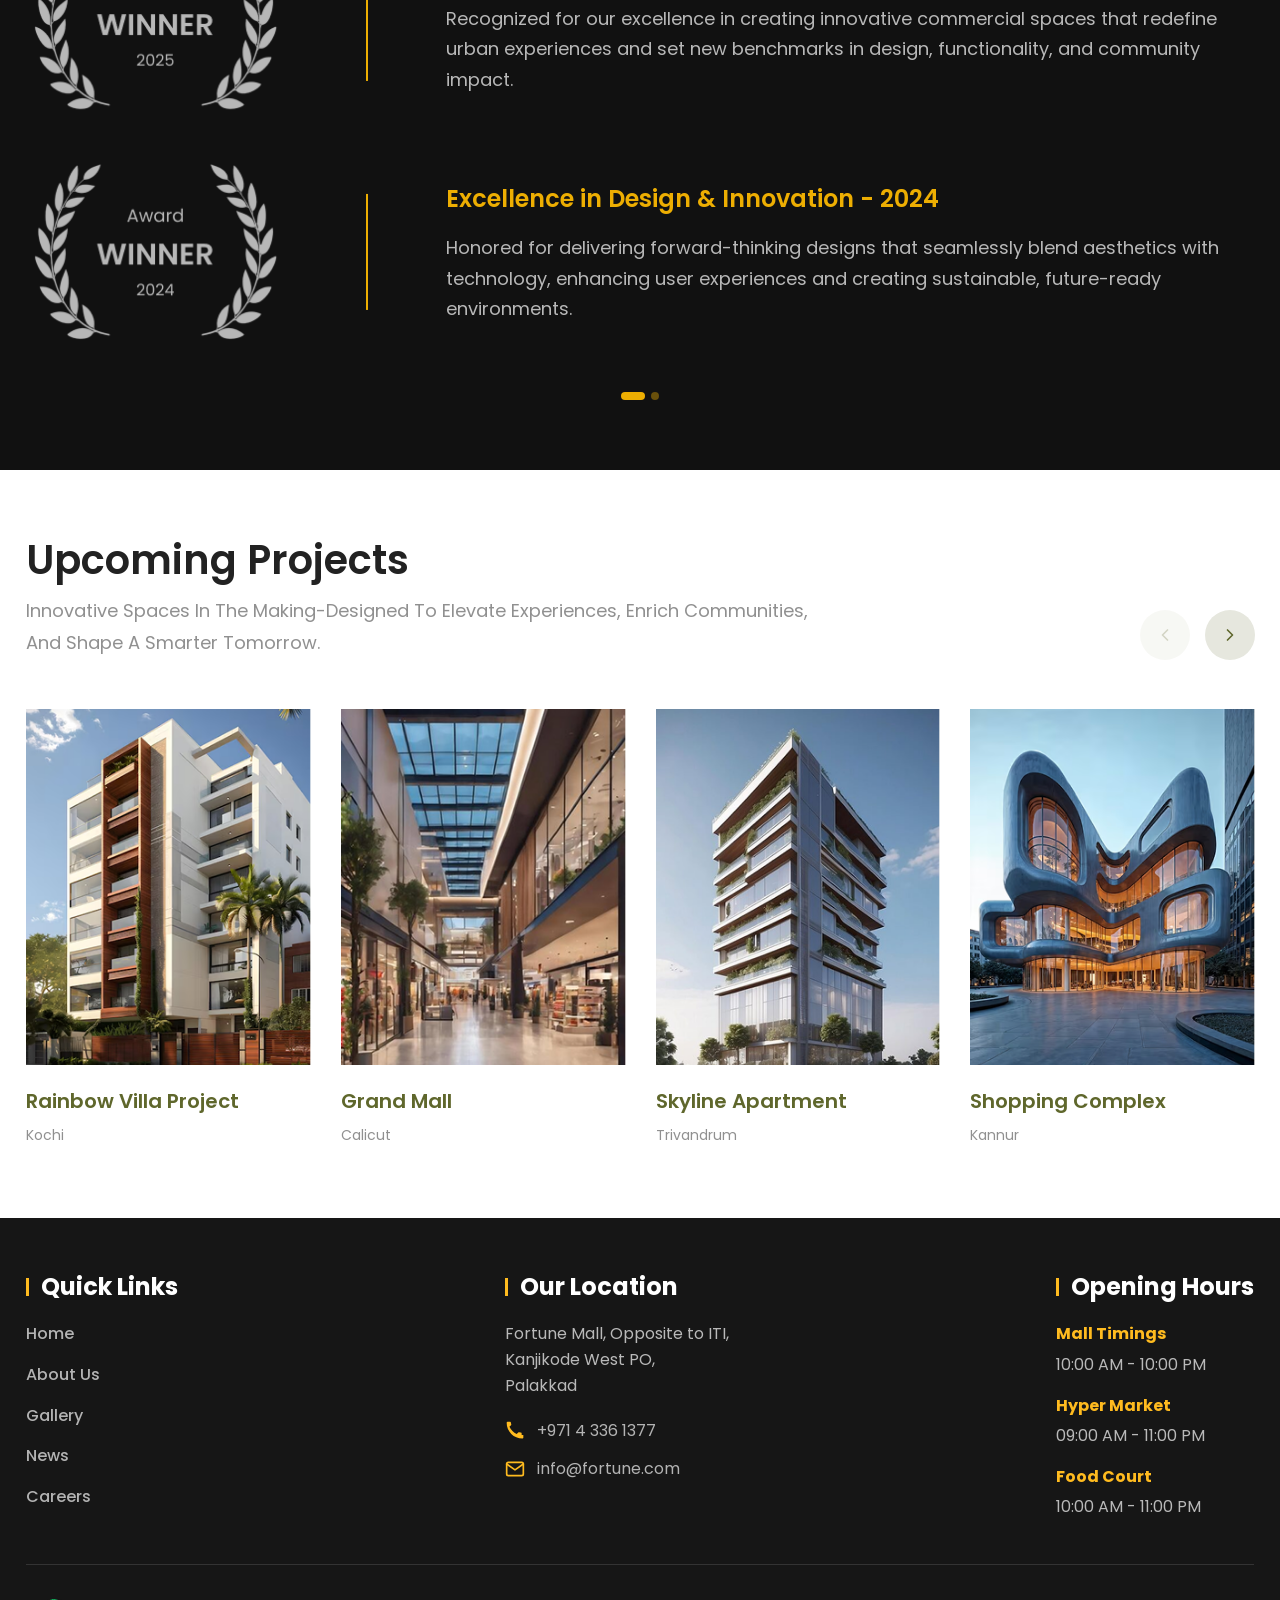
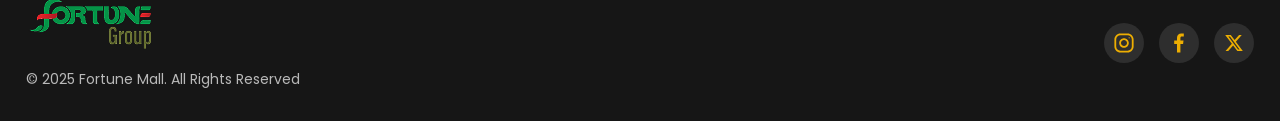
==== commit 3a279dbb: "Home completed" ====
--- a/index.html
+++ b/index.html
@@ -6,6 +6,7 @@
     <meta name="viewport" content="width=device-width, initial-scale=1.0">
     <title>Fortune Mall</title>
     <!-- Google Fonts -->
+    <link rel="icon" type="image/png" href="images/favicon.png">
     <link rel="preconnect" href="https://fonts.googleapis.com">
     <link rel="preconnect" href="https://fonts.gstatic.com" crossorigin>
     <link href="https://fonts.googleapis.com/css2?family=Poppins:wght@300;400;500;600;700;800&display=swap"
@@ -147,7 +148,7 @@
 
         <section class="about-section custompad">
             <div class="container">
-                <div class="about-header">
+                <div class="about-header animate-on-scroll fade-up">
                     <h4 class="section-subtitle">About Us</h4>
                     <h2 class="section-title">BUILDING DIGITAL EXPERIENCES THAT DRIVE GROWTH</h2>
                     <p class="section-description">
@@ -160,26 +161,26 @@
                 </div>
 
                 <div class="about-content">
-                    <div class="about-image">
+                    <div class="about-image animate-on-scroll fade-up">
                         <img src="images/about-img.png" alt="About Us">
                     </div>
                     <div class="about-stats">
-                        <div class="stat-box">
+                        <div class="stat-box animate-on-scroll fade-up delay-100">
                             <h3>2025</h3>
                             <h4>ESTABLISHMENT</h4>
                             <p>Creating a premium digital destination for modern shoppers.</p>
                         </div>
-                        <div class="stat-box">
+                        <div class="stat-box animate-on-scroll fade-up delay-200">
                             <h3>350+</h3>
                             <h4>FEATURES DELIVERED</h4>
                             <p>Successfully launched business-focused digital solutions.</p>
                         </div>
-                        <div class="stat-box">
+                        <div class="stat-box animate-on-scroll fade-up delay-300">
                             <h3>350+</h3>
                             <h4>HAPPY VISITORS</h4>
                             <p>Designed to engage shoppers, tenants, and stakeholders.</p>
                         </div>
-                        <div class="stat-box">
+                        <div class="stat-box animate-on-scroll fade-up delay-400">
                             <h3>25+</h3>
                             <h4>SMART MODULES</h4>
                             <p>Advanced features built for seamless visitor experiences.</p>
@@ -192,10 +193,10 @@
         <section class="co-founder custompad">
             <div class="container">
                 <div class="co-founder-row">
-                    <div class="co-founder-image">
+                    <div class="co-founder-image animate-on-scroll fade-up">
                         <img src="images/about-img-2.png" alt="Issac Varghese">
                     </div>
-                    <div class="co-founder-text">
+                    <div class="co-founder-text animate-on-scroll fade-up delay-200">
                         <div class="desc-text">
                             <p>He started his business at an early age and has been associated with a lot of pioneering
                                 ventures in textile industry. He proved that he is an ideal and successful individual in
@@ -217,7 +218,7 @@
 
                 <!-- Board Members Slider -->
                 <div class="board-members-section">
-                    <div class="board-members-header">
+                    <div class="board-members-header animate-on-scroll fade-up">
                         <h2 class="default-heading">Board Members</h2>
                         <div class="board-swiper-pagination"></div>
                     </div>
@@ -288,13 +289,13 @@
 
         <section class="team-section custompad">
             <div class="container">
-                <div class="team-header">
+                <div class="team-header animate-on-scroll fade-up">
                     <h2 class="default-heading">Meet Our Team</h2>
                     <p>A Diverse Team Of Creative Thinkers, Strategists, And Problem Solvers Driven By Passion And
                         United By A Shared Vision For Excellence.</p>
                 </div>
 
-                <div class="swiper team-swiper">
+                <div class="swiper team-swiper animate-on-scroll fade-up delay-100">
                     <div class="swiper-wrapper">
                         <!-- Slide 1 -->
                         <div class="swiper-slide">
@@ -377,13 +378,13 @@
 
         <section class="alumni-section custompad">
             <div class="container">
-                <div class="team-header">
+                <div class="team-header animate-on-scroll fade-up">
                     <h2 class="default-heading">Our Alumni & Supporters</h2>
                     <p>A Growing Community Of Changemakers Who Continue To Inspire, Mentor, And Support Our Journey
                         Toward Creating Meaningful Impact.</p>
                 </div>
 
-                <div class="swiper alumni-swiper">
+                <div class="swiper alumni-swiper animate-on-scroll fade-up delay-100">
                     <div class="swiper-wrapper">
                         <!-- Slide 1 -->
                         <div class="swiper-slide">
@@ -454,7 +455,7 @@
 
         <section class="achievement-milestones custompad">
             <div class="container">
-                <div class="achievement-header">
+                <div class="achievement-header animate-on-scroll fade-up">
                     <h4 class="section-subtitle">Achievements & Milestones</h4>
                     <h2 class="section-title">OUR AWARD WINNING JOURNEY</h2>
                     <p class="section-description">
@@ -464,7 +465,7 @@
                     </p>
                 </div>
 
-                <div class="achievement-swiper swiper">
+                <div class="achievement-swiper swiper animate-on-scroll fade-up delay-100">
                     <div class="swiper-wrapper">
                         <!-- Slide 1 -->
                         <div class="swiper-slide">
@@ -524,22 +525,29 @@
 
         <section class="upcoming-projects custompad">
             <div class="container">
-                <div class="projects-header">
+                <div class="projects-header animate-on-scroll fade-up">
                     <div class="projects-title-area">
                         <h2 class="default-heading">Upcoming Projects</h2>
-                        <p>Innovative Spaces In The Making-Designed To Elevate Experiences, Enrich Communities, And Shape A Smarter Tomorrow.</p>
+                        <p>Innovative Spaces In The Making-Designed To Elevate Experiences, Enrich Communities, And
+                            Shape A Smarter Tomorrow.</p>
                     </div>
                     <div class="projects-nav">
                         <div class="projects-button-prev">
-                            <svg width="24" height="24" viewBox="0 0 24 24" fill="none" stroke="currentColor" stroke-width="2" stroke-linecap="round" stroke-linejoin="round"><path d="m15 18-6-6 6-6"/></svg>
+                            <svg width="24" height="24" viewBox="0 0 24 24" fill="none" stroke="currentColor"
+                                stroke-width="2" stroke-linecap="round" stroke-linejoin="round">
+                                <path d="m15 18-6-6 6-6" />
+                            </svg>
                         </div>
                         <div class="projects-button-next">
-                            <svg width="24" height="24" viewBox="0 0 24 24" fill="none" stroke="currentColor" stroke-width="2" stroke-linecap="round" stroke-linejoin="round"><path d="m9 18 6-6-6-6"/></svg>
-                        </div>
-                    </div>
-                </div>
-
-                <div class="swiper projects-swiper">
+                            <svg width="24" height="24" viewBox="0 0 24 24" fill="none" stroke="currentColor"
+                                stroke-width="2" stroke-linecap="round" stroke-linejoin="round">
+                                <path d="m9 18 6-6-6-6" />
+                            </svg>
+                        </div>
+                    </div>
+                </div>
+
+                <div class="swiper projects-swiper animate-on-scroll fade-up delay-100">
                     <div class="swiper-wrapper">
                         <!-- Slide 1 -->
                         <div class="swiper-slide">
@@ -608,6 +616,97 @@
 
     </main>
 
+    <footer class="footer">
+        <div class="container">
+            <div class="footer-top">
+                <div class="footer-col animate-on-scroll fade-up">
+                    <h4 class="footer-title">Quick Links</h4>
+                    <ul class="footer-links">
+                        <li><a href="#">Home</a></li>
+                        <li><a href="#">About Us</a></li>
+                        <li><a href="#">Gallery</a></li>
+                        <li><a href="#">News</a></li>
+                        <li><a href="#">Careers</a></li>
+                    </ul>
+                </div>
+
+                <div class="footer-col animate-on-scroll fade-up delay-100">
+                    <h4 class="footer-title">Our Location</h4>
+                    <div class="footer-contact">
+                        <p>Fortune Mall, Opposite to ITI,<br>Kanjikode West PO,<br>Palakkad</p>
+                        <div class="contact-item">
+                            <span class="contact-icon">
+                                <svg width="16" height="16" viewBox="0 0 24 24" fill="#FFBB1F"
+                                    xmlns="http://www.w3.org/2000/svg">
+                                    <path
+                                        d="M22 16.92V20C22 20.5523 21.5523 21 21 21C10.5066 21 2 12.4934 2 2C2 1.44772 2.44772 1 3 1H6.08C6.58661 1 7.01777 1.3813 7.07342 1.88219C7.1476 2.54972 7.29177 3.19777 7.5 3.81C7.65215 4.25722 7.55169 4.75701 7.22 5.09L5.3 7.01C7.17062 10.7411 10.2589 13.8294 13.99 15.7L15.91 13.78C16.243 13.4483 16.7428 13.3479 17.19 13.5C17.8022 13.7082 18.4503 13.8524 19.1178 13.9266C19.6187 13.9822 20 14.4134 20 14.92V18V16.92Z" />
+                                </svg>
+                            </span>
+                            <a href="tel:+97143361377">+971 4 336 1377</a>
+                        </div>
+                        <div class="contact-item">
+                            <span class="contact-icon">
+                                <svg width="16" height="16" viewBox="0 0 24 24" fill="none" stroke="#FFBB1F"
+                                    stroke-width="2" stroke-linecap="round" stroke-linejoin="round"
+                                    xmlns="http://www.w3.org/2000/svg">
+                                    <path
+                                        d="M4 4H20C21.1 4 22 4.9 22 6V18C22 19.1 21.1 20 20 20H4C2.9 20 2 19.1 2 18V6C2 4.9 2.9 4 4 4Z" />
+                                    <path d="M22 6L12 13L2 6" />
+                                </svg>
+                            </span>
+                            <a href="mailto:info@fortune.com">info@fortune.com</a>
+                        </div>
+                    </div>
+                </div>
+
+                <div class="footer-col animate-on-scroll fade-up delay-200">
+                    <h4 class="footer-title">Opening Hours</h4>
+                    <div class="footer-hours">
+                        <div class="hour-item">
+                            <h5>Mall Timings</h5>
+                            <p>10:00 AM - 10:00 PM</p>
+                        </div>
+                        <div class="hour-item">
+                            <h5>Hyper Market</h5>
+                            <p>09:00 AM - 11:00 PM</p>
+                        </div>
+                        <div class="hour-item">
+                            <h5>Food Court</h5>
+                            <p>10:00 AM - 11:00 PM</p>
+                        </div>
+                    </div>
+                </div>
+            </div>
+
+            <div class="footer-bottom">
+                <div class="footer-copyright">
+                    <a href="#" class="footer-logo">
+                        <img src="images/logo-img.png" alt="Fortune Group">
+                    </a>
+                    <p>&copy; 2025 Fortune Mall. All Rights Reserved</p>
+                </div>
+                <div class="footer-socials">
+                    <a href="#" class="social-btn">
+                        <img src="images/insta.svg" alt="Instagram">
+                    </a>
+                    <a href="#" class="social-btn">
+                        <img src="images/facebook.svg" alt="Facebook">
+                    </a>
+                    <a href="#" class="social-btn">
+                        <img src="images/twitter.svg" alt="X">
+                    </a>
+                </div>
+            </div>
+        </div>
+    </footer>
+
+    <!-- Scroll to Top Button -->
+    <button id="scrollToTop" class="scroll-to-top" title="Go to top">
+        <svg width="24" height="24" viewBox="0 0 24 24" fill="none" stroke="currentColor" stroke-width="2" stroke-linecap="round" stroke-linejoin="round">
+            <path d="M18 15l-6-6-6 6"/>
+        </svg>
+    </button>
+
     <script src="https://cdn.jsdelivr.net/npm/swiper@11/swiper-bundle.min.js"></script>
     <script src="js/main.js"></script>
 </body>
--- a/css/style.css
+++ b/css/style.css
@@ -821,7 +821,8 @@
 .projects-nav {
     display: flex;
     gap: 15px;
-    margin-bottom: 0px; /* Alignment with text */
+    margin-bottom: 0px;
+    /* Alignment with text */
 }
 
 .projects-button-prev,
@@ -829,7 +830,8 @@
     width: 50px;
     height: 50px;
     border-radius: 50%;
-    background-color: #e6e7de; /* subtle greenish/beige */
+    background-color: #e6e7de;
+    /* subtle greenish/beige */
     display: flex;
     align-items: center;
     justify-content: center;
@@ -895,4 +897,234 @@
     font-size: 14px;
     color: rgba(34, 34, 34, .5);
 }
-.upcoming-projects .default-heading{padding-left:0px}+
+.upcoming-projects .default-heading {
+    padding-left: 0px
+}
+
+/* Footer Styles */
+.footer {
+    background-color: #161616;
+    color: #ffffff;
+    padding: 50px 0 0 0;
+}
+
+.footer-top {
+    display: flex;
+    justify-content: space-between;
+    flex-wrap: wrap;
+    gap: 30px;
+    padding-bottom: 40px;
+}
+
+/* .footer-col {
+    flex: 1;
+    min-width: 250px;
+} */
+
+.footer-title {
+    font-size: 24px;
+    font-weight: 700;
+    margin-bottom: 15px;
+    color: #ffffff;
+    position: relative;
+    padding-left: 15px;
+}
+
+.footer-title::before {
+    content: "";
+    position: absolute;
+    left: 0;
+    top: 50%;
+    transform: translateY(-50%);
+    width: 3px;
+    height: 18px;
+    background-color: var(--primary-color);
+}
+
+.footer-links li {
+    margin-bottom: 15px;
+}
+
+.footer-links a {
+    color: #b3b3b3;
+    font-size: 16px;
+    transition: color 0.3s ease;
+    font-weight: 500;
+}
+
+.footer-links a:hover {
+    color: var(--primary-color);
+}
+
+.footer-contact>p {
+    color: rgb(255, 255, 255, .7);
+    font-size: 16px;
+    line-height: 1.6;
+    margin-bottom: 20px;
+}
+
+.contact-item {
+    display: flex;
+    align-items: center;
+    gap: 12px;
+    margin-bottom: 12px;
+}
+
+.contact-icon {
+    display: flex;
+    align-items: center;
+    justify-content: center;
+    width: 20px;
+    height: 20px;
+}
+
+.contact-icon svg {
+    width: 100%;
+    height: 100%;
+}
+
+.contact-item a {
+    color: #b3b3b3;
+    font-size: 16px;
+    transition: color 0.3s ease;
+}
+
+.contact-item a:hover {
+    color: var(--primary-color);
+}
+
+.footer-hours .hour-item {
+    margin-bottom: 15px;
+}
+
+.footer-hours .hour-item:last-child {
+    margin-bottom: 0px;
+}
+
+.footer-hours h5 {
+    color: var(--primary-color);
+    font-size: 16px;
+    font-weight: 700;
+    margin-bottom: 5px;
+}
+
+.footer-hours p {
+    color: rgb(255, 255, 255, .7);
+    font-size: 16px;
+}
+
+.footer-bottom {
+    display: flex;
+    justify-content: space-between;
+    align-items: center;
+    padding: 30px 0;
+    border-top: 1px solid #333333;
+    flex-wrap: wrap;
+    gap: 20px;
+}
+
+.footer-copyright {
+    display: flex;
+    flex-direction: column;
+    gap: 15px;
+}
+
+.footer-logo img {
+    max-width: 150px;
+}
+
+.footer-copyright p {
+    color: rgb(255, 255, 255, .7);
+    font-size: 14px;
+}
+
+.footer-socials {
+    display: flex;
+    gap: 15px;
+}
+
+.social-btn img {
+    width: 40px;
+    height: 40px;
+    transition: transform 0.3s ease;
+}
+
+.social-btn:hover img {
+    transform: scale(1.1);
+}
+/* --- Reusable Scroll Animations --- */
+.animate-on-scroll {
+    opacity: 0;
+    visibility: hidden;
+    transition: all 0.8s cubic-bezier(0.5, 0, 0, 1);
+    will-change: opacity, transform;
+}
+
+.animate-on-scroll.is-visible {
+    opacity: 1;
+    visibility: visible;
+    transform: none;
+}
+
+/* Specific Animation Types */
+.fade-up {
+    transform: translateY(40px);
+}
+
+.fade-in {
+    transform: scale(0.95);
+}
+
+.fade-left {
+    transform: translateX(40px);
+}
+
+.fade-right {
+    transform: translateX(-40px);
+}
+
+/* Staggered Delays for multiple items (like grid items) */
+.delay-100 { transition-delay: 100ms; }
+.delay-200 { transition-delay: 200ms; }
+.delay-300 { transition-delay: 300ms; }
+.delay-400 { transition-delay: 400ms; }
+.delay-500 { transition-delay: 500ms; }
+
+
+/* --- Scroll to Top Button --- */
+.scroll-to-top {
+    position: fixed;
+    bottom: 30px;
+    right: 30px;
+    width: 45px;
+    height: 45px;
+    background-color: var(--primary-color);
+    color: #111;
+    border: none;
+    border-radius: 50%;
+    display: flex;
+    align-items: center;
+    justify-content: center;
+    font-size: 20px;
+    cursor: pointer;
+    box-shadow: 0 4px 15px rgba(0, 0, 0, 0.3);
+    z-index: 999;
+    opacity: 0;
+    visibility: hidden;
+    transform: translateY(20px);
+    transition: all 0.3s ease;
+}
+
+.scroll-to-top.show {
+    opacity: 1;
+    visibility: visible;
+    transform: translateY(0);
+}
+
+.scroll-to-top:hover {
+    background-color: #e2b121;
+    transform: translateY(-5px);
+    box-shadow: 0 6px 20px rgba(0, 0, 0, 0.4);
+}
+
--- a/css/responsive.css
+++ b/css/responsive.css
@@ -70,6 +70,14 @@
     .achievement-item {
         gap: 40px
     }
+
+    .footer-title {
+        font-size: 20px;
+    }
+
+    .footer-links li {
+        margin-bottom: 10px;
+    }
 }
 
 @media (max-width: 1199px) {
@@ -80,40 +88,86 @@
     .nav-menu {
         position: fixed;
         top: 0;
-        right: -320px;
-        width: 280px;
+        left: 0;
+        width: 100%;
         height: 100vh;
-        background-color: #111;
-        padding: 80px 30px 30px;
-        transition: right 0.4s cubic-bezier(0.77, 0, 0.175, 1);
+        background-color: rgba(17, 17, 17, 0.98);
+        backdrop-filter: blur(15px);
+        -webkit-backdrop-filter: blur(15px);
+        padding: 100px 30px 50px;
+        display: flex;
+        flex-direction: column;
+        align-items: center;
+        justify-content: center;
+        opacity: 0;
+        visibility: hidden;
+        transition: all 0.4s ease;
         z-index: 1000;
-        box-shadow: -5px 0 30px rgba(0, 0, 0, 0.5);
+        box-shadow: none;
     }
 
     .nav-menu.open {
-        right: 0;
+        opacity: 1;
+        visibility: visible;
     }
 
     .nav-menu ul {
         flex-direction: column;
-        gap: 25px;
+        gap: 35px;
+        align-items: center;
+        text-align: center;
+        width: 100%;
+        padding: 0;
+        margin: 0;
     }
 
     .nav-menu a {
-        font-size: 18px;
+        font-size: 26px;
+        font-weight: 600;
+        text-transform: uppercase;
+        letter-spacing: 2px;
+        color: #ffffff;
+        opacity: 0;
+        transform: translateY(20px);
+        transition: all 0.4s ease;
+        display: block;
+    }
+
+    .nav-menu.open a {
+        opacity: 1;
+        transform: translateY(0);
+    }
+    
+    .nav-menu.open li:nth-child(1) a { transition-delay: 0.1s; }
+    .nav-menu.open li:nth-child(2) a { transition-delay: 0.15s; }
+    .nav-menu.open li:nth-child(3) a { transition-delay: 0.2s; }
+    .nav-menu.open li:nth-child(4) a { transition-delay: 0.25s; }
+    .nav-menu.open li:nth-child(5) a { transition-delay: 0.3s; }
+    .nav-menu.open li:nth-child(6) a { transition-delay: 0.35s; }
+    
+    .nav-menu a:hover,
+    .nav-menu a.active {
+        color: var(--primary-color);
+        transform: scale(1.05);
     }
 
     .close-menu {
         display: block;
         position: absolute;
-        top: 25px;
-        right: 25px;
+        top: 30px;
+        right: 30px;
         background: none;
         border: none;
         color: var(--text-light);
-        font-size: 35px;
+        font-size: 45px;
         cursor: pointer;
         line-height: 1;
+        transition: transform 0.3s ease, color 0.3s ease;
+    }
+    
+    .close-menu:hover {
+        transform: rotate(90deg);
+        color: var(--primary-color);
     }
 
     .sidebar-overlay {
@@ -306,6 +360,7 @@
     .feature-item {
         flex: 0 0 45%;
         justify-content: flex-start;
+        gap: 10px;
     }
 
     .feature-divider {
@@ -400,12 +455,12 @@
     }
 
     .team-info h4 {
-        font-size: 15px;
-    }
-
-    .team-info {
+        font-size: 13px;
+    }
+
+    /* .team-info {
         padding-bottom: 15px;
-    }
+    } */
 
     .co-founder-name span {
         font-size: 15px;
@@ -475,7 +530,6 @@
     }
 
     .projects-header {
-        flex-direction: column;
         align-items: flex-start;
         gap: 20px;
         margin-bottom: 20px;
@@ -483,8 +537,8 @@
 
     .projects-button-prev,
     .projects-button-next {
-        width: 40px;
-        height: 40px;
+        width: 28px;
+        height: 28px;
     }
 
     .project-info h4 {
@@ -497,6 +551,108 @@
 
     .project-info h4 {
         font-size: 16px;
+    }
+
+    .footer {
+        padding: 30px 0 0;
+    }
+
+    .footer-top {
+        display: flex;
+        flex-direction: column;
+        gap: 15px;
+        padding-bottom: 20px;
+        text-align: center;
+    }
+
+    .footer-col {
+        display: flex;
+        flex-direction: column;
+        align-items: center;
+        width: 100%;
+    }
+
+    .footer-title {
+        font-size: 18px;
+        padding-left: 0;
+        margin-bottom: 10px;
+        text-transform: uppercase;
+        letter-spacing: 1px;
+    }
+
+    .footer-title::before {
+        display: none;
+    }
+
+    .footer-links {
+        display: flex;
+        flex-wrap: wrap;
+        justify-content: center;
+        gap: 10px;
+    }
+
+    .footer-links li {
+        margin-bottom: 0;
+    }
+
+    .footer-links a,
+    .contact-item a {
+        font-size: 14px;
+    }
+
+    .footer-contact {
+        display: flex;
+        flex-direction: column;
+        align-items: center;
+    }
+
+    .footer-contact>p {
+        font-size: 14px;
+        margin-bottom: 10px;
+        text-align: center;
+    }
+
+    .contact-item {
+        justify-content: center;
+        margin-bottom: 10px;
+    }
+
+    .footer-hours {
+        display: flex;
+        flex-wrap: wrap;
+        justify-content: center;
+        gap: 20px;
+    }
+
+    .footer-hours .hour-item {
+        margin-bottom: 0;
+        text-align: center;
+        min-width: 130px;
+    }
+
+    .footer-hours h5,
+    .footer-hours p {
+        font-size: 14px;
+    }
+
+    .footer-bottom {
+        padding: 15px 0;
+        flex-direction: column;
+        gap: 10px;
+        align-items: center;
+        text-align: center;
+    }
+
+    .footer-logo img {
+        margin: 0 auto;
+    }
+
+    .footer-copyright p {
+        font-size: 13px;
+    }
+
+    .projects-nav {
+        gap: 10px;
     }
 }
 
@@ -548,6 +704,26 @@
     .project-info h4 {
         font-size: 14px;
     }
-    .project-info span{font-size:13px;}
-    .project-img{margin-bottom:10px;}
+
+    .project-info span {
+        font-size: 13px;
+    }
+
+    .project-img {
+        margin-bottom: 10px;
+    }
+
+    .footer-links a,
+    .contact-item a,
+    .footer-contact>p {
+        font-size: 13px;
+    }
+
+    .social-btn img {
+        width: 30px;
+    }
+
+    .feature-icon img {
+        height: 30px;
+    }
 }
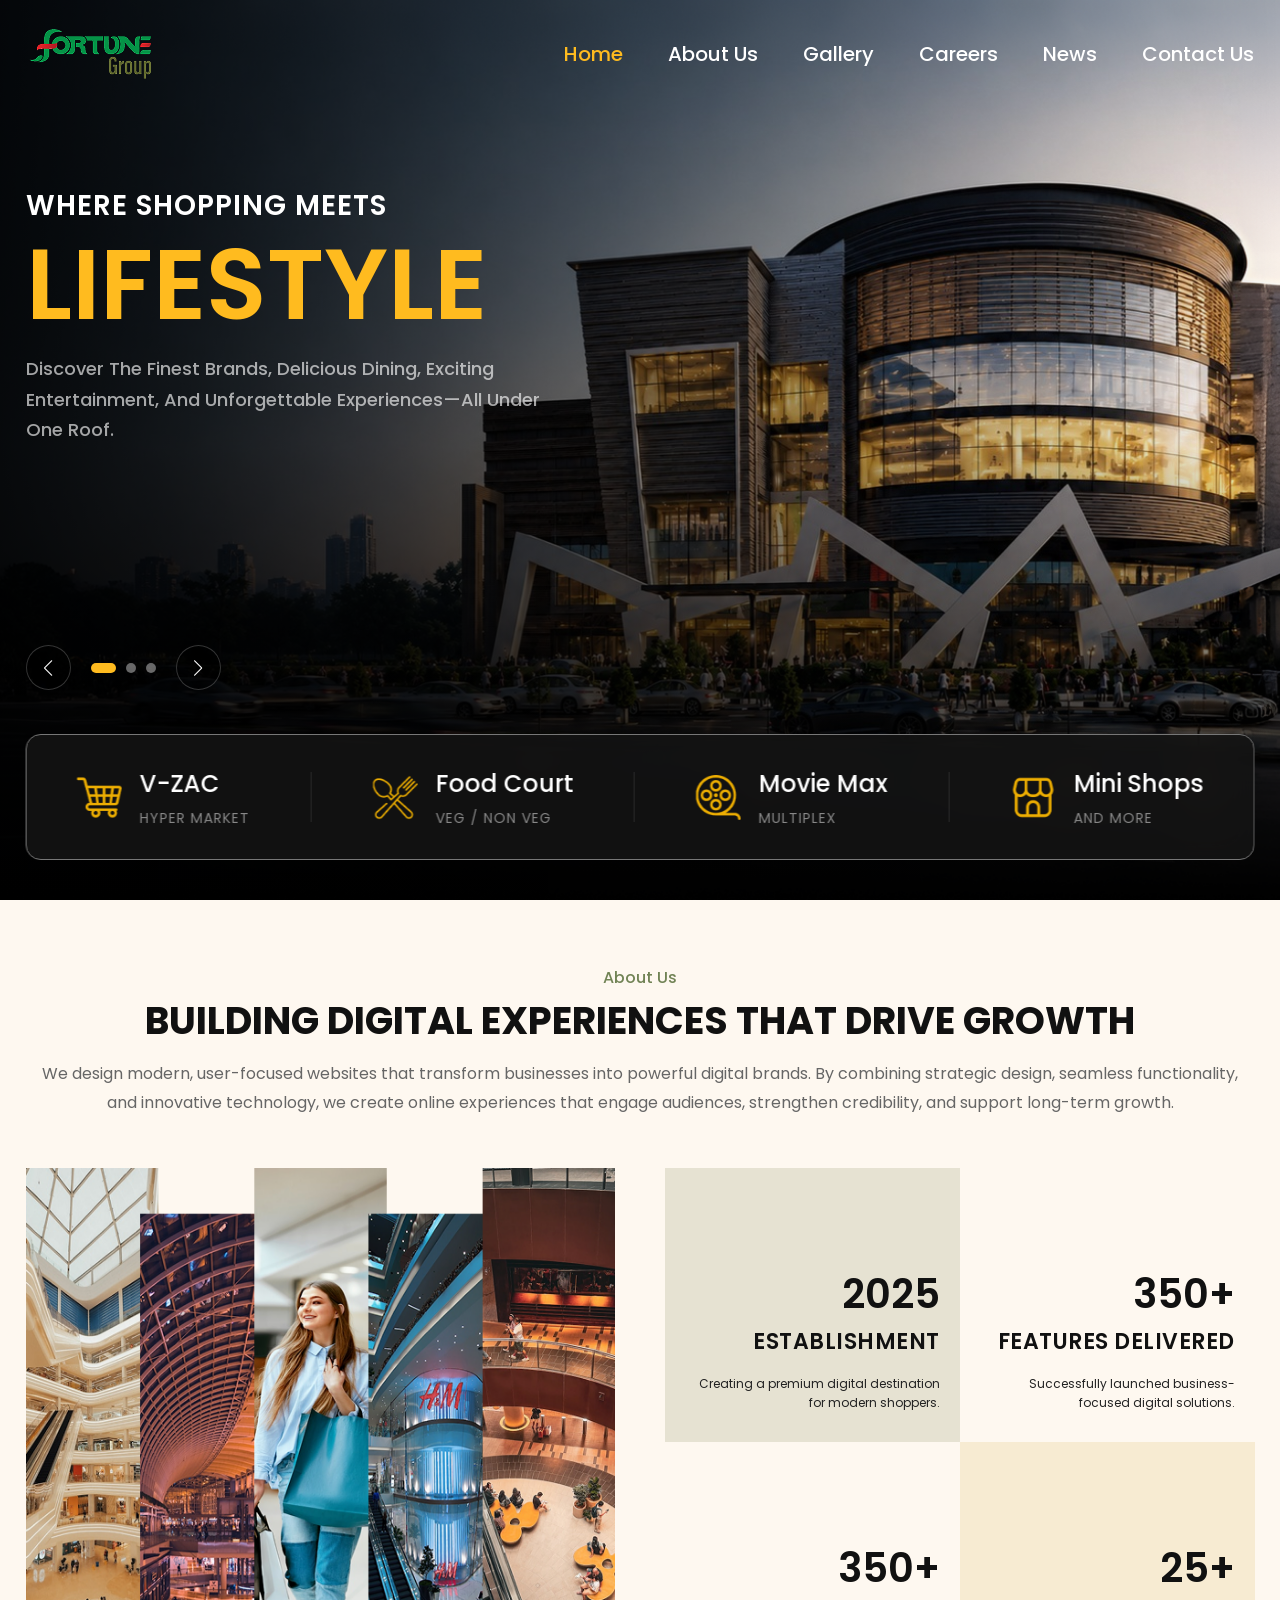
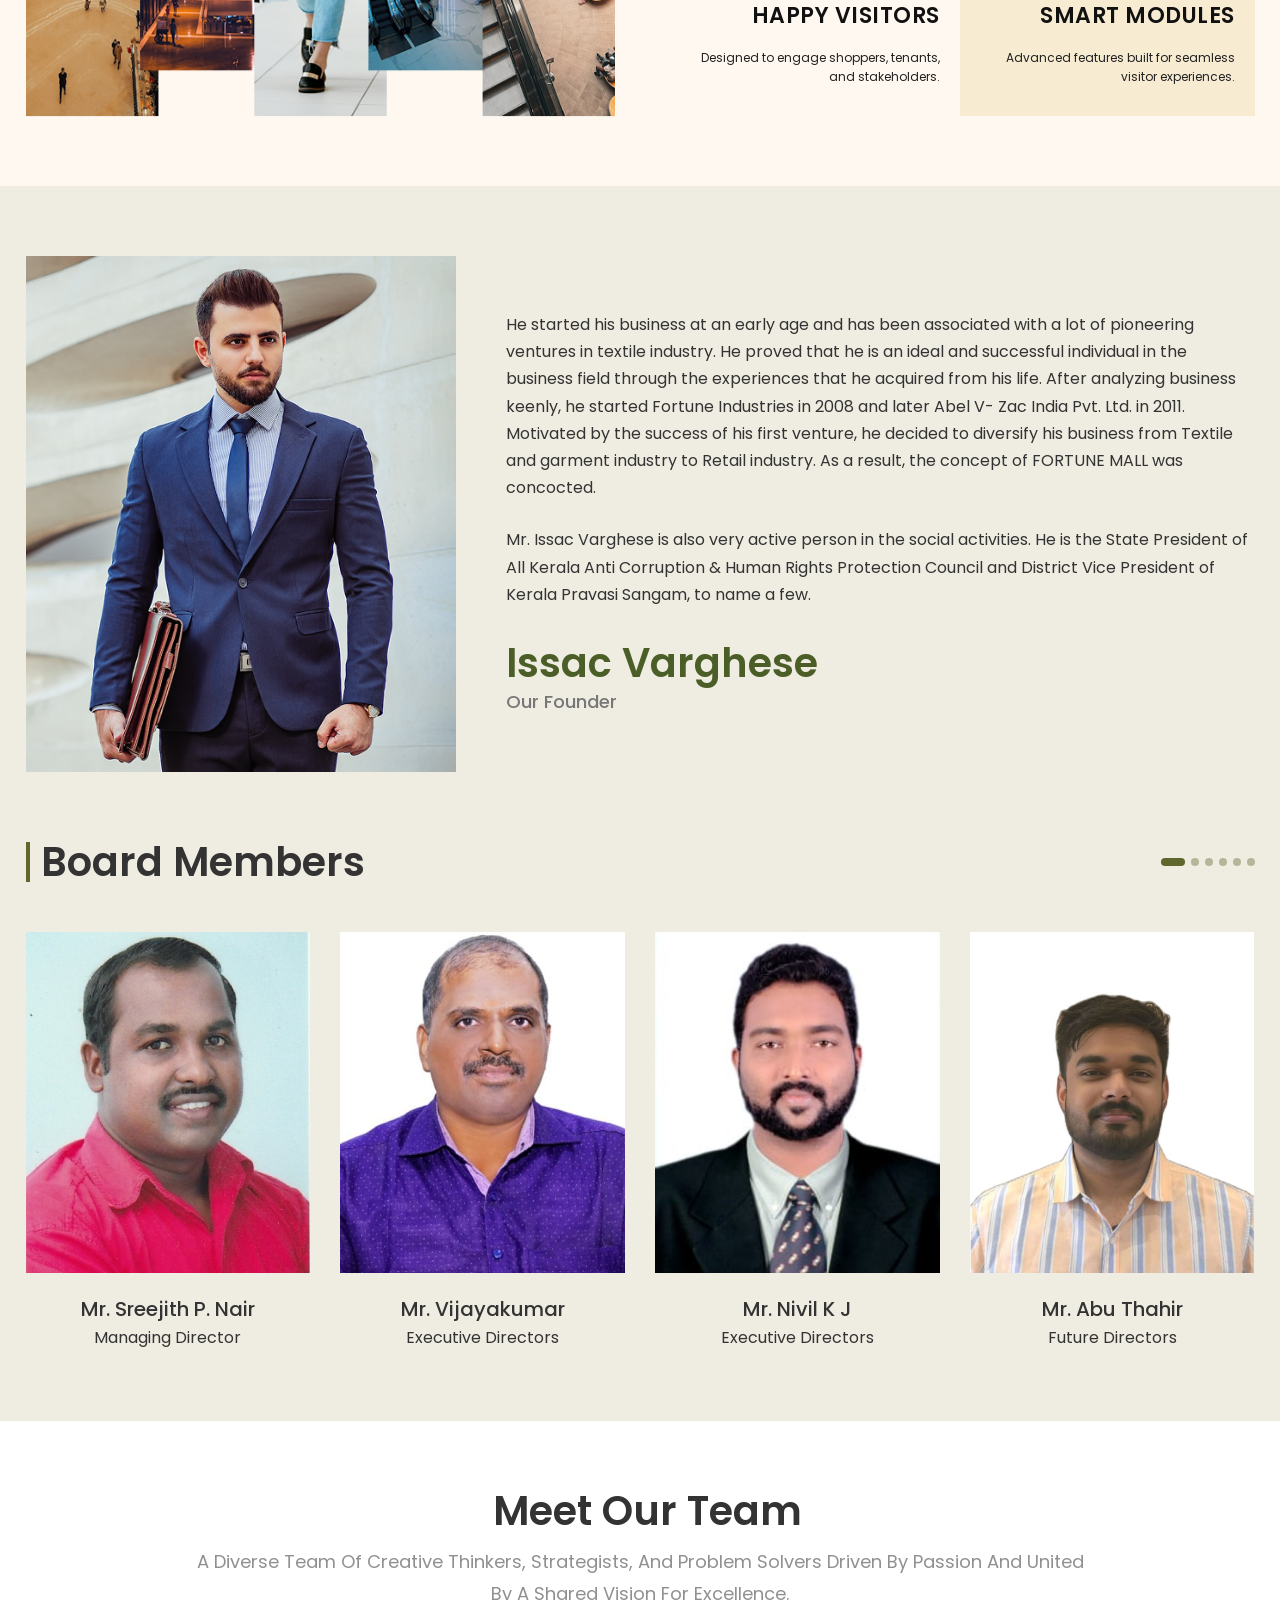
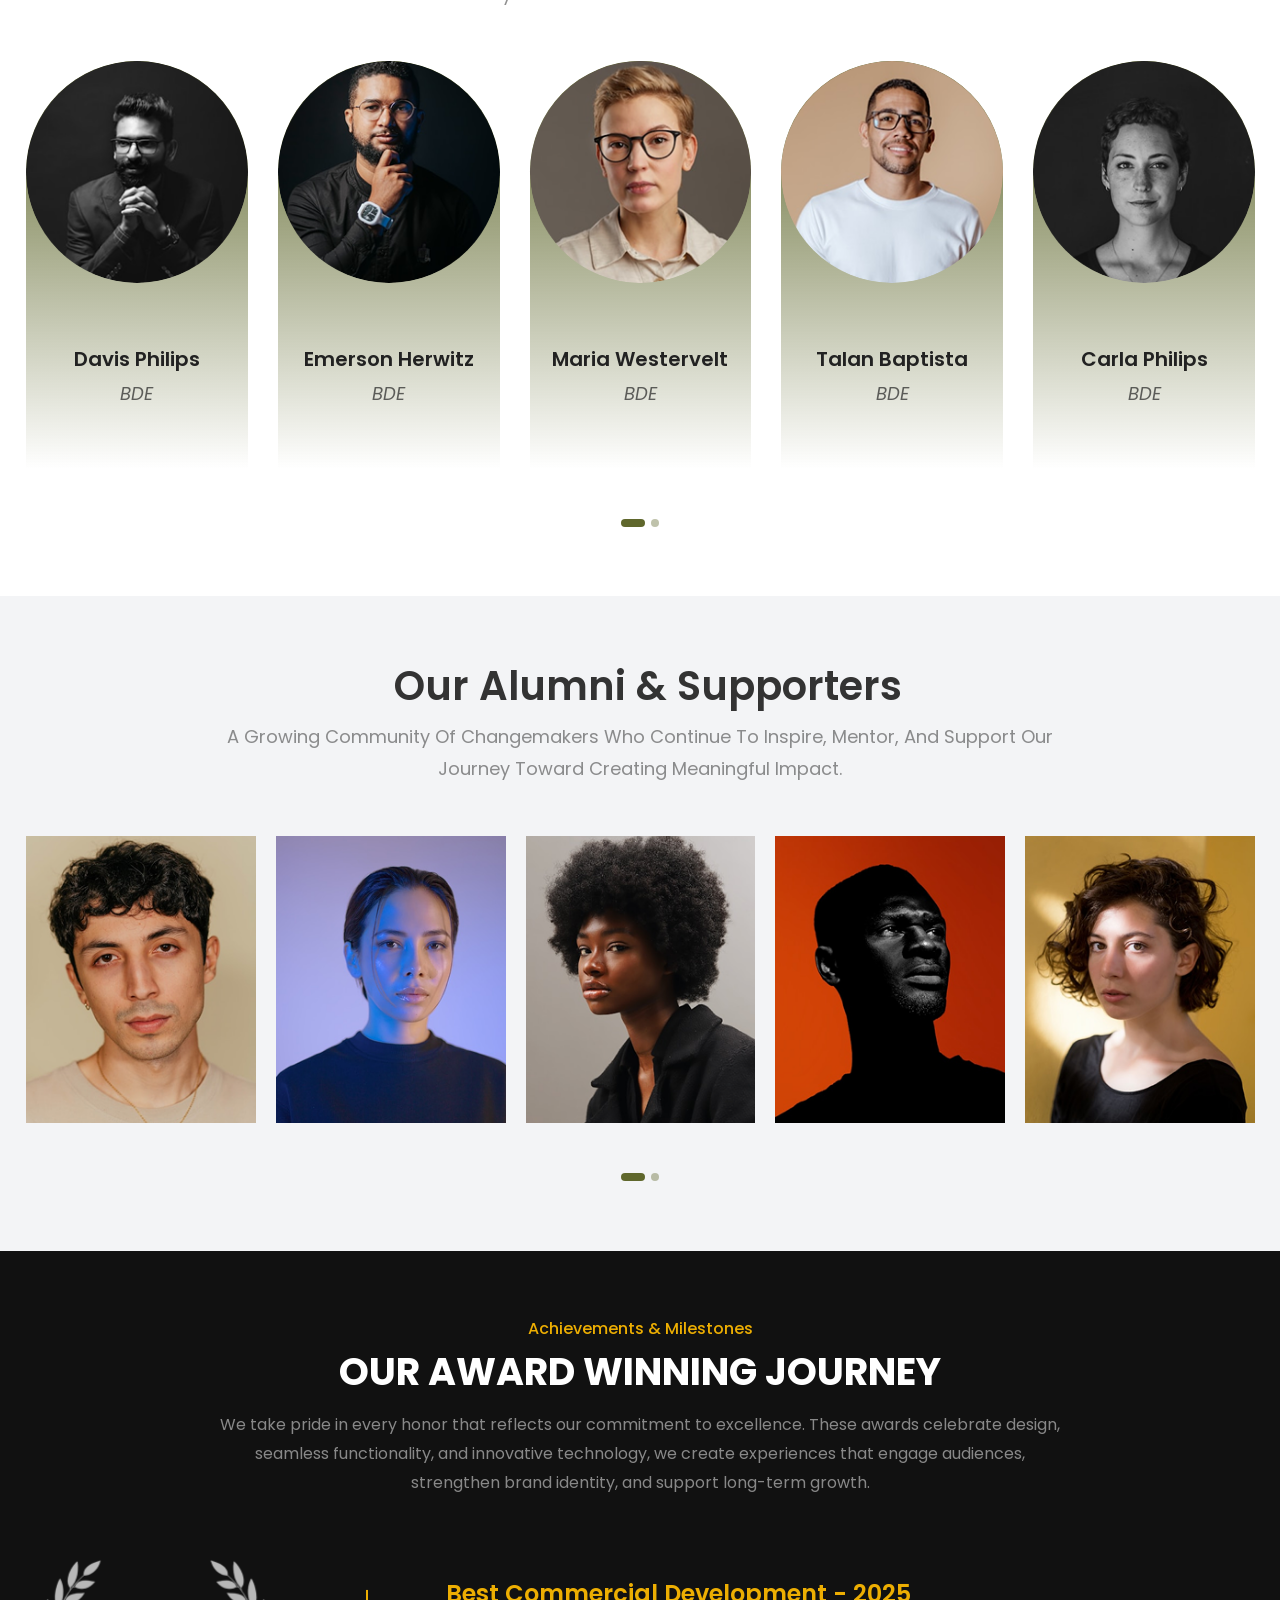
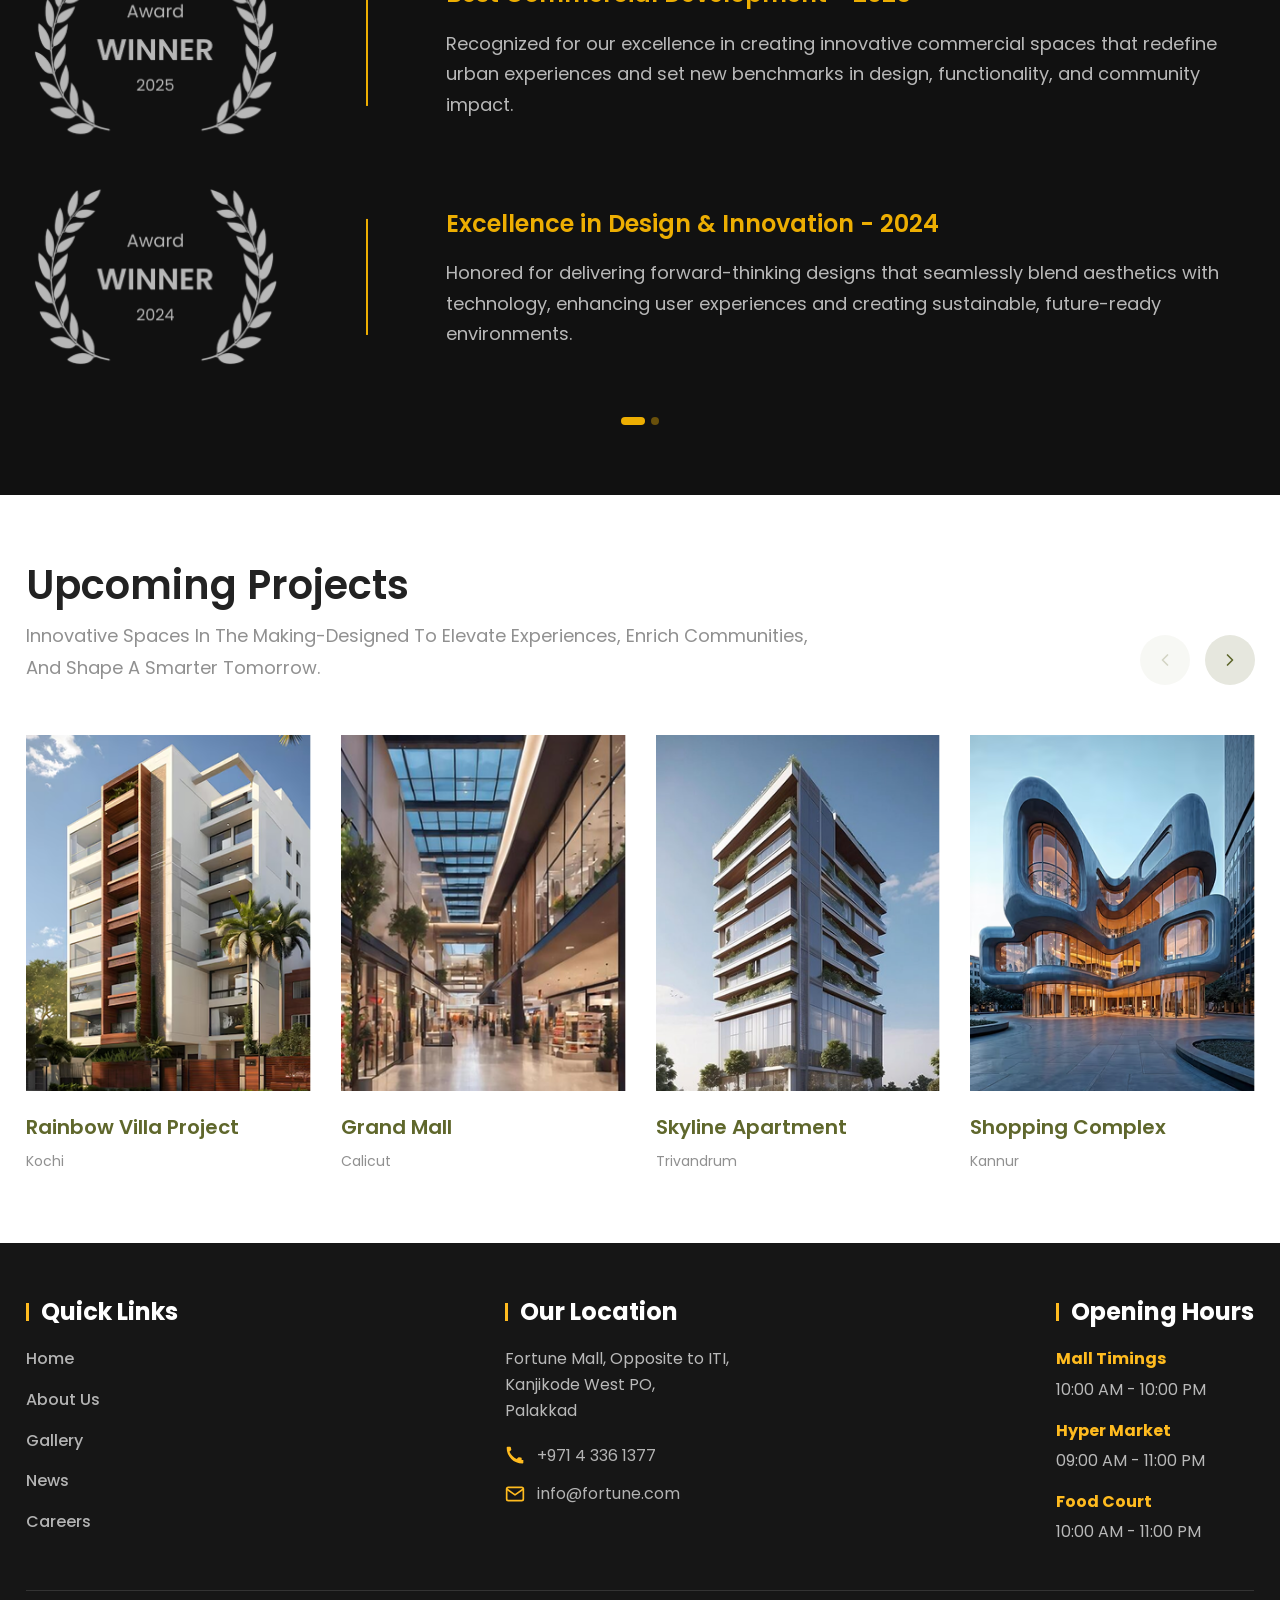
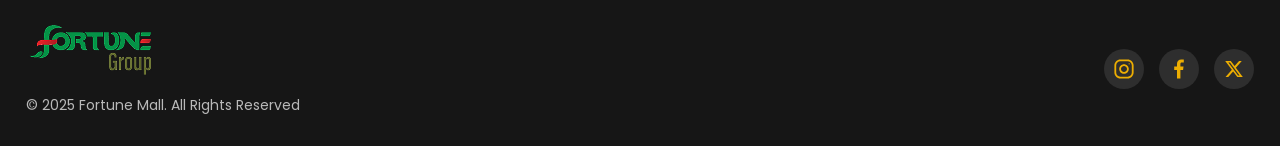
==== commit 8bcf9ced: "Home Build 1.0" ====
--- a/index.html
+++ b/index.html
@@ -225,62 +225,83 @@
 
                     <div class="swiper board-members-swiper">
                         <div class="swiper-wrapper">
-                            <!-- Slide 1 -->
-                            <div class="swiper-slide">
-                                <div class="board-member-card">
-                                    <img src="images/board-member-01.png" alt="Cristofer Workman">
-                                    <h4>Cristofer Workman</h4>
-                                </div>
-                            </div>
-                            <!-- Slide 2 -->
-                            <div class="swiper-slide">
-                                <div class="board-member-card">
-                                    <img src="images/board-member-02.png" alt="Haylie Gouse">
-                                    <h4>Haylie Gouse</h4>
-                                </div>
-                            </div>
-                            <!-- Slide 3 -->
-                            <div class="swiper-slide">
-                                <div class="board-member-card">
-                                    <img src="images/board-member-03.png" alt="Kadin Culhane">
-                                    <h4>Kadin Culhane</h4>
-                                </div>
-                            </div>
-                            <!-- Slide 4 -->
-                            <div class="swiper-slide">
-                                <div class="board-member-card">
-                                    <img src="images/board-member-04.png" alt="Kierra Carder">
-                                    <h4>Kierra Carder</h4>
-                                </div>
-                            </div>
-                            <!-- Slide 5 -->
-                            <div class="swiper-slide">
-                                <div class="board-member-card">
-                                    <img src="images/board-member-01.png" alt="Cristofer Workman">
-                                    <h4>Cristofer Workman</h4>
-                                </div>
-                            </div>
-                            <!-- Slide 6 -->
-                            <div class="swiper-slide">
-                                <div class="board-member-card">
-                                    <img src="images/board-member-02.png" alt="Haylie Gouse">
-                                    <h4>Haylie Gouse</h4>
-                                </div>
-                            </div>
-                            <!-- Slide 7 -->
-                            <div class="swiper-slide">
-                                <div class="board-member-card">
-                                    <img src="images/board-member-03.png" alt="Kadin Culhane">
-                                    <h4>Kadin Culhane</h4>
-                                </div>
-                            </div>
-                            <!-- Slide 8 -->
-                            <div class="swiper-slide">
-                                <div class="board-member-card">
-                                    <img src="images/board-member-04.png" alt="Kierra Carder">
-                                    <h4>Kierra Carder</h4>
-                                </div>
-                            </div>
+
+                            <div class="swiper-slide">
+                                <div class="board-member-card">
+                                    <img src="images/Sreejith-P-Nair-managing-director.png" alt="Mr.Sreejith.P.Nair">
+                                    <h4>Mr. Sreejith P. Nair</h4>
+                                    <span>Managing Director</span>
+                                </div>
+                            </div>
+
+                            <div class="swiper-slide">
+                                <div class="board-member-card">
+                                    <img src="images/Vijayakumar-ED.png" alt="Mr.Vijayakumar">
+                                    <h4>Mr. Vijayakumar</h4>
+                                    <span>Executive Directors
+                                    </span>
+                                </div>
+                            </div>
+
+                            <div class="swiper-slide">
+                                <div class="board-member-card">
+                                    <img src="images/Nivil-K-J-ED.jpg" alt="Nivil-K-J">
+                                    <h4>Mr. Nivil K J</h4>
+                                    <span>Executive Directors
+                                    </span>
+                                </div>
+                            </div>
+
+                            <div class="swiper-slide">
+                                <div class="board-member-card">
+                                    <img src="images/abu-thahir.jpg" alt="Abu-thahir">
+                                    <h4>Mr. Abu Thahir</h4>
+                                    <span>Future Directors
+                                    </span>
+                                </div>
+                            </div>
+
+                            <div class="swiper-slide">
+                                <div class="board-member-card">
+                                    <img src="images/Jijin-jimmichan.jpg" alt="Jijin jimmichan">
+                                    <h4>Mr. Jijin Jimmichan</h4>
+                                    <span>Future Directors</span>
+                                </div>
+                            </div>
+
+                            <div class="swiper-slide">
+                                <div class="board-member-card">
+                                    <img src="images/Abel-issac.jpg" alt="Abel Issac">
+                                    <h4>Mr. Abel Issac</h4>
+                                    <span>Future Directors
+                                    </span>
+                                </div>
+                            </div>
+
+                            <div class="swiper-slide">
+                                <div class="board-member-card">
+                                    <img src="images/Sowkath-ali-haji-p.jpg" alt="Sowkath-ali-haji-p">
+                                    <h4>Mr. Showkath Ali Haji</h4>
+                                    <span>Pioneers </span>
+                                </div>
+                            </div>
+
+                            <div class="swiper-slide">
+                                <div class="board-member-card">
+                                    <img src="images/Bala-viswavasanth-p.jpg" alt="Bala-Viswa-Vasanth">
+                                    <h4>Mr. Bala Viswa Vasanth R</h4>
+                                    <span>Pioneers </span>
+                                </div>
+                            </div>
+
+                            <div class="swiper-slide">
+                                <div class="board-member-card">
+                                    <img src="images/Firoze-babu-p.jpg" alt="Firoze-babu">
+                                    <h4>Mr. Firoze Babu</h4>
+                                    <span>Pioneers </span>
+                                </div>
+                            </div>
+
                         </div>
                     </div>
                 </div>
@@ -702,8 +723,9 @@
 
     <!-- Scroll to Top Button -->
     <button id="scrollToTop" class="scroll-to-top" title="Go to top">
-        <svg width="24" height="24" viewBox="0 0 24 24" fill="none" stroke="currentColor" stroke-width="2" stroke-linecap="round" stroke-linejoin="round">
-            <path d="M18 15l-6-6-6 6"/>
+        <svg width="24" height="24" viewBox="0 0 24 24" fill="none" stroke="currentColor" stroke-width="2"
+            stroke-linecap="round" stroke-linejoin="round">
+            <path d="M18 15l-6-6-6 6" />
         </svg>
     </button>
 
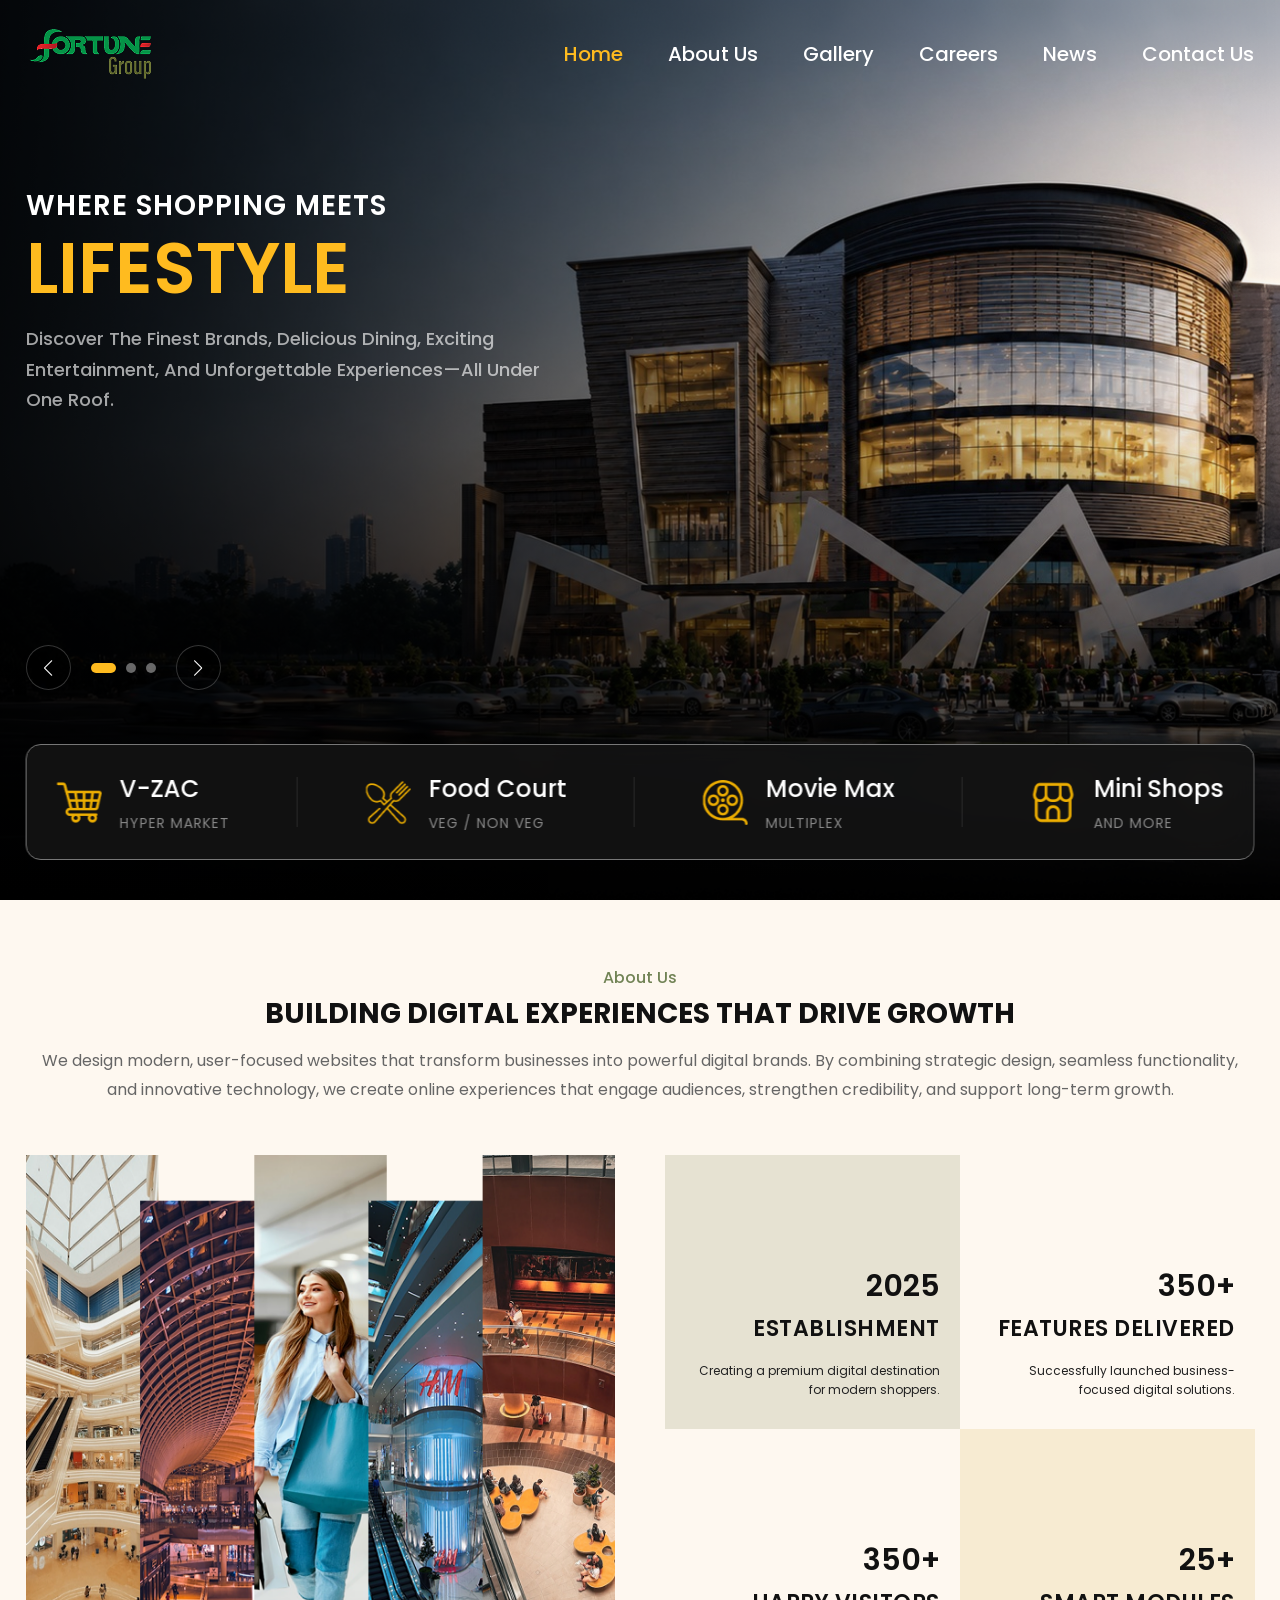
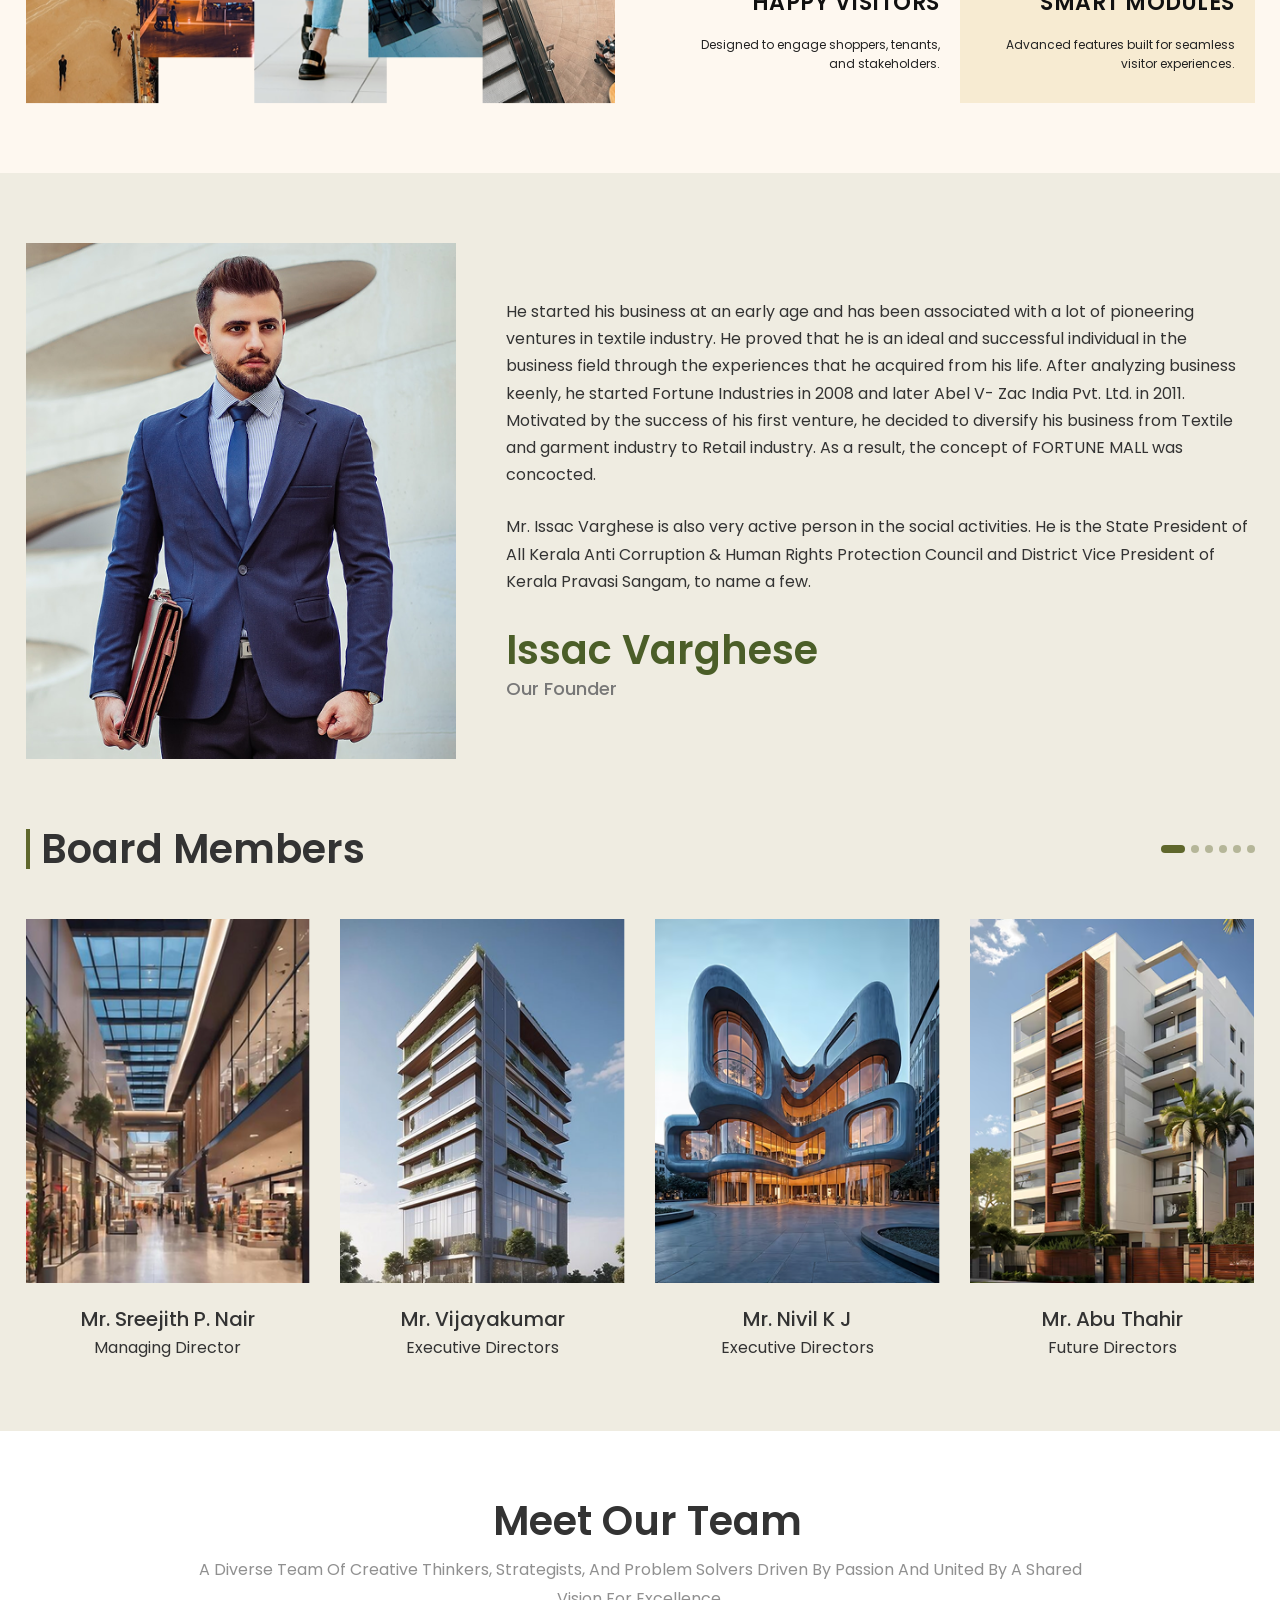
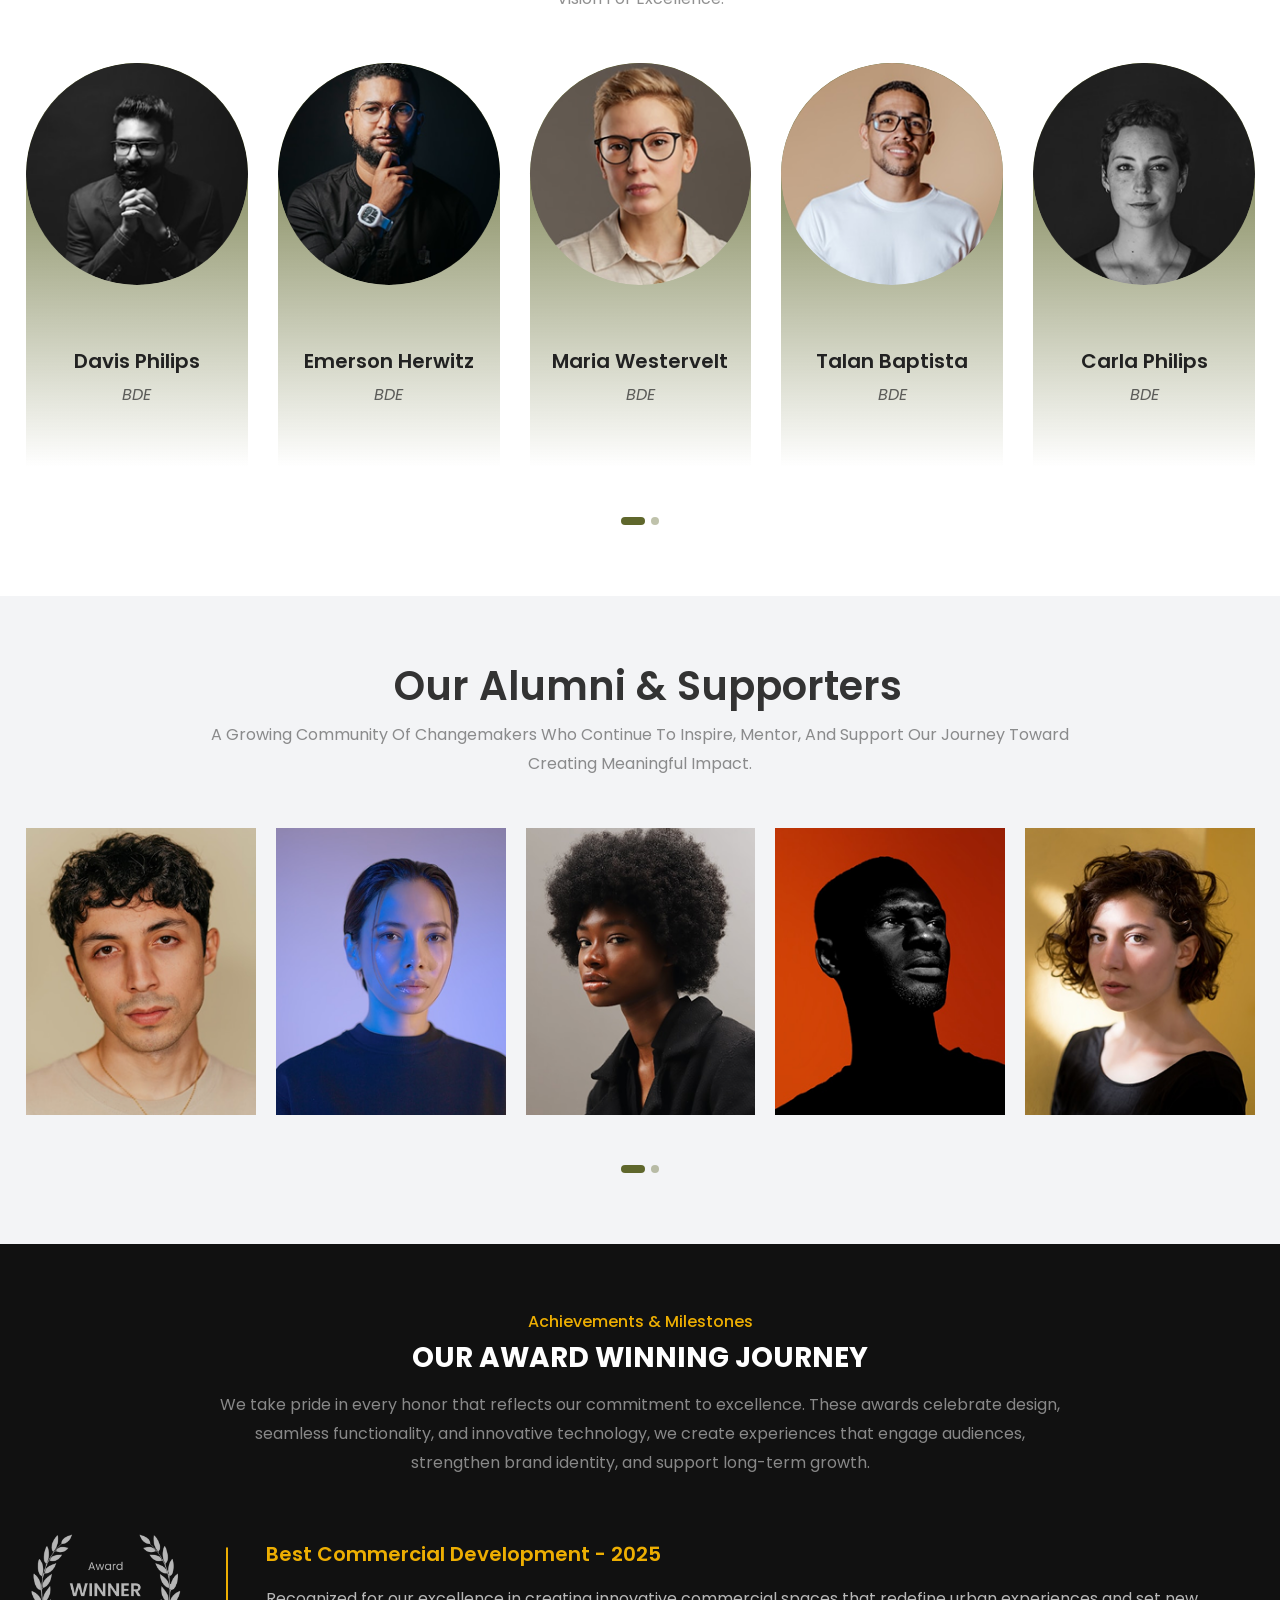
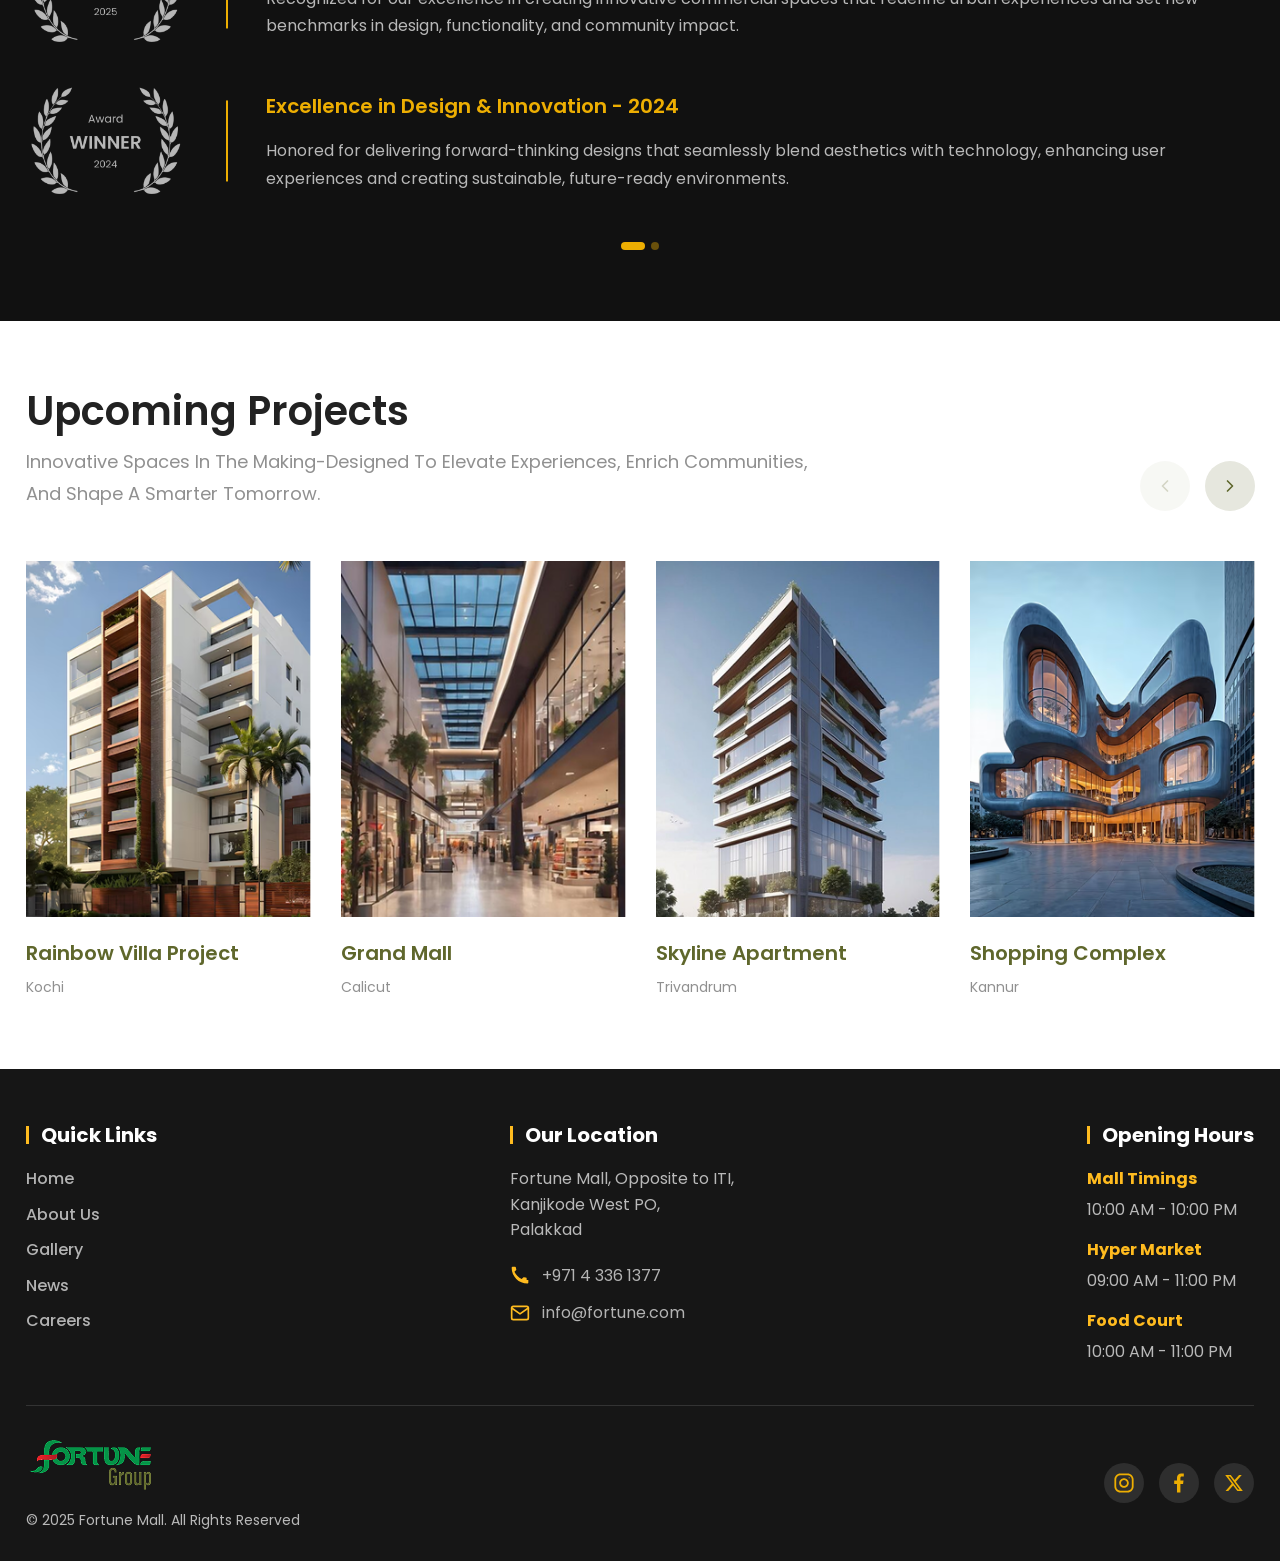
==== commit b62fc03a: "3 Pages" ====
--- a/index.html
+++ b/index.html
@@ -228,7 +228,7 @@
 
                             <div class="swiper-slide">
                                 <div class="board-member-card">
-                                    <img src="images/Sreejith-P-Nair-managing-director.png" alt="Mr.Sreejith.P.Nair">
+                                    <img src="images/project-01.png" alt="Project-01">
                                     <h4>Mr. Sreejith P. Nair</h4>
                                     <span>Managing Director</span>
                                 </div>
@@ -236,7 +236,7 @@
 
                             <div class="swiper-slide">
                                 <div class="board-member-card">
-                                    <img src="images/Vijayakumar-ED.png" alt="Mr.Vijayakumar">
+                                    <img src="images/project-02.png" alt="Project-02">
                                     <h4>Mr. Vijayakumar</h4>
                                     <span>Executive Directors
                                     </span>
@@ -245,7 +245,7 @@
 
                             <div class="swiper-slide">
                                 <div class="board-member-card">
-                                    <img src="images/Nivil-K-J-ED.jpg" alt="Nivil-K-J">
+                                    <img src="images/project-03.png" alt="Project-03">
                                     <h4>Mr. Nivil K J</h4>
                                     <span>Executive Directors
                                     </span>
@@ -254,7 +254,7 @@
 
                             <div class="swiper-slide">
                                 <div class="board-member-card">
-                                    <img src="images/abu-thahir.jpg" alt="Abu-thahir">
+                                    <img src="images/project-04.png" alt="Project-04">
                                     <h4>Mr. Abu Thahir</h4>
                                     <span>Future Directors
                                     </span>
@@ -263,7 +263,7 @@
 
                             <div class="swiper-slide">
                                 <div class="board-member-card">
-                                    <img src="images/Jijin-jimmichan.jpg" alt="Jijin jimmichan">
+                                    <img src="images/project-01.png" alt="Project-01">
                                     <h4>Mr. Jijin Jimmichan</h4>
                                     <span>Future Directors</span>
                                 </div>
@@ -271,7 +271,7 @@
 
                             <div class="swiper-slide">
                                 <div class="board-member-card">
-                                    <img src="images/Abel-issac.jpg" alt="Abel Issac">
+                                    <img src="images/project-02.png" alt="Project-02">
                                     <h4>Mr. Abel Issac</h4>
                                     <span>Future Directors
                                     </span>
@@ -280,7 +280,7 @@
 
                             <div class="swiper-slide">
                                 <div class="board-member-card">
-                                    <img src="images/Sowkath-ali-haji-p.jpg" alt="Sowkath-ali-haji-p">
+                                    <img src="images/project-03.png" alt="Project-03">
                                     <h4>Mr. Showkath Ali Haji</h4>
                                     <span>Pioneers </span>
                                 </div>
@@ -288,7 +288,7 @@
 
                             <div class="swiper-slide">
                                 <div class="board-member-card">
-                                    <img src="images/Bala-viswavasanth-p.jpg" alt="Bala-Viswa-Vasanth">
+                                    <img src="images/project-04.png" alt="Project-04">
                                     <h4>Mr. Bala Viswa Vasanth R</h4>
                                     <span>Pioneers </span>
                                 </div>
@@ -296,7 +296,7 @@
 
                             <div class="swiper-slide">
                                 <div class="board-member-card">
-                                    <img src="images/Firoze-babu-p.jpg" alt="Firoze-babu">
+                                    <img src="images/project-05.png" alt="Project-05">
                                     <h4>Mr. Firoze Babu</h4>
                                     <span>Pioneers </span>
                                 </div>
--- a/css/style.css
+++ b/css/style.css
@@ -20,6 +20,7 @@
     color: var(--text-dark);
     line-height: 1.6;
     overflow-x: hidden;
+    font-size: 16px;
 }
 
 img {
@@ -1053,6 +1054,7 @@
 .social-btn:hover img {
     transform: scale(1.1);
 }
+
 /* --- Reusable Scroll Animations --- */
 .animate-on-scroll {
     opacity: 0;
@@ -1085,11 +1087,25 @@
 }
 
 /* Staggered Delays for multiple items (like grid items) */
-.delay-100 { transition-delay: 100ms; }
-.delay-200 { transition-delay: 200ms; }
-.delay-300 { transition-delay: 300ms; }
-.delay-400 { transition-delay: 400ms; }
-.delay-500 { transition-delay: 500ms; }
+.delay-100 {
+    transition-delay: 100ms;
+}
+
+.delay-200 {
+    transition-delay: 200ms;
+}
+
+.delay-300 {
+    transition-delay: 300ms;
+}
+
+.delay-400 {
+    transition-delay: 400ms;
+}
+
+.delay-500 {
+    transition-delay: 500ms;
+}
 
 
 /* --- Scroll to Top Button --- */
@@ -1128,3 +1144,209 @@
     box-shadow: 0 6px 20px rgba(0, 0, 0, 0.4);
 }
 
+/* News Page Specific Styles */
+.header-inner {
+    background-color: #FBFBFB;
+    position: relative;
+    padding: 20px 0;
+    /* box-shadow: 0 2px 10px rgba(0, 0, 0, 0.05); */
+}
+
+.header-inner .nav-menu a:hover,
+.header-inner .nav-menu a.active {
+    color: var(--primary-color);
+}
+
+.header-inner .menu-toggle span {
+    background-color: #333333;
+}
+
+.news-hero {
+    position: relative;
+    background-size: cover;
+    background-position: center;
+    padding: 150px 0 150px;
+    text-align: center;
+    color: #ffffff;
+}
+
+.news-hero::before {
+    content: '';
+    position: absolute;
+    top: 0;
+    left: 0;
+    width: 100%;
+    height: 100%;
+    background: rgba(0, 0, 0, 0.5);
+    /* Overlay to make text readable */
+}
+
+.news-hero .container {
+    position: relative;
+    z-index: 1;
+}
+
+.news-hero-subtitle {
+    font-size: 24px;
+    font-weight: 600;
+    margin-bottom: 10px;
+    text-transform: uppercase;
+    letter-spacing: 2px;
+}
+
+.news-hero-title {
+    font-size: 80px;
+    font-weight: 700;
+    margin-bottom: 20px;
+    line-height: 1.1;
+}
+
+.news-hero-desc {
+    max-width: 800px;
+    margin: 0 auto;
+    font-size: 16px;
+    line-height: 1.6;
+}
+
+.news-section {
+    padding: 50px 0;
+    background-color: #ffffff;
+}
+
+.news-grid {
+    display: flex;
+    flex-wrap: wrap;
+    gap: 20px;
+}
+
+.news-card {
+    width: calc((100% - 40px) / 3);
+    background-color: #EDECE7;
+    border-radius: 20px;
+    padding: 20px;
+    display: flex;
+    flex-direction: column;
+    transition: transform 0.3s ease, box-shadow 0.3s ease;
+}
+
+.news-card:hover {
+    transform: translateY(-5px);
+    box-shadow: 0 10px 25px rgba(0, 0, 0, 0.08);
+}
+
+.news-card-img-wrap {
+    border-radius: 12px;
+    overflow: hidden;
+    margin-bottom: 20px;
+}
+
+.news-card-img-wrap img {
+    width: 100%;
+    height: 250px;
+    object-fit: cover;
+    transition: transform 0.4s ease;
+}
+
+.news-card:hover .news-card-img-wrap img {
+    transform: scale(1.05);
+}
+
+.news-card-content {
+    display: flex;
+    flex-direction: column;
+    flex-grow: 1;
+}
+
+.news-card-date {
+    font-size: 16px;
+    font-weight: 500;
+    color: #D5773E;
+    margin-bottom: 10px;
+}
+
+.news-card-title {
+    font-size: 24px;
+    font-weight: 600;
+    margin-bottom: 15px;
+    line-height: 1.3;
+    color: #111111;
+    display: -webkit-box;
+    -webkit-line-clamp: 2;
+    -webkit-box-orient: vertical;
+    overflow: hidden;
+}
+
+.news-card-readmore {
+    margin-top: auto;
+    font-size: 16px;
+    font-weight: 500;
+    color: #5F672C;
+    display: inline-block;
+    transition: color 0.3s ease;
+    text-decoration: underline;
+}
+
+.news-card-readmore:hover {
+    color: var(--primary-color);
+}
+
+.back {
+    margin-bottom: 20px;
+}
+
+.back a {
+    display: flex;
+    gap: 15px;
+    color: #222222;
+}
+
+.news-details {
+    padding-top: 50px;
+    padding-bottom: 50px;
+}
+
+.news-details h1 {
+    font-size: 38px;
+    line-height: 48px;
+    font-weight: 600;
+    margin-bottom: 15px;
+    color: #222222;
+}
+
+.large-thumb img {
+    border-radius: 12px;
+}
+
+.large-thumb {
+    margin-bottom: 25px;
+}
+
+.news-details p {
+    color: rgb(34, 34, 34, .7);
+    font-size: 16px;
+}
+
+.news-details .content {
+    display: flex;
+    flex-wrap: wrap;
+    gap: 10px;
+}
+
+.news-details h4,
+.news-section h4 {
+    font-size: 30px;
+    color: rgb(34, 34, 34);
+}
+
+.line {
+    background-color: #DFDFDF;
+    width: 100%;
+    height: 1px;
+    opacity: 0.1;
+    margin-top: 20px;
+    margin-bottom: 20px;
+}
+
+.recent-news h4 {
+    margin-bottom: 20px;
+}
--- a/css/responsive.css
+++ b/css/responsive.css
@@ -1,3 +1,9 @@
+@media(min-width:1200px) {
+    .header-inner .nav-menu a {
+        color: #333333;
+    }
+}
+
 @media (max-width: 1400px) {
     .co-founder-text .desc-text p {
         font-size: 16px;
@@ -29,9 +35,17 @@
     .projects-title-area p {
         font-size: 18px;
     }
+
+    .news-hero-title {
+        font-size: 60px;
+    }
+
+    .news-hero-subtitle {
+        font-size: 20px;
+    }
 }
 
-@media (max-width: 1200px) {
+@media (max-width: 1280px) {
     .hero-text h1 {
         font-size: 70px;
     }
@@ -78,6 +92,8 @@
     .footer-links li {
         margin-bottom: 10px;
     }
+    .news-details h1{font-size:28px;line-height:38px;}
+    .news-details h4, .news-section h4{font-size:22px;}
 }
 
 @media (max-width: 1199px) {
@@ -137,14 +153,31 @@
         opacity: 1;
         transform: translateY(0);
     }
-    
-    .nav-menu.open li:nth-child(1) a { transition-delay: 0.1s; }
-    .nav-menu.open li:nth-child(2) a { transition-delay: 0.15s; }
-    .nav-menu.open li:nth-child(3) a { transition-delay: 0.2s; }
-    .nav-menu.open li:nth-child(4) a { transition-delay: 0.25s; }
-    .nav-menu.open li:nth-child(5) a { transition-delay: 0.3s; }
-    .nav-menu.open li:nth-child(6) a { transition-delay: 0.35s; }
-    
+
+    .nav-menu.open li:nth-child(1) a {
+        transition-delay: 0.1s;
+    }
+
+    .nav-menu.open li:nth-child(2) a {
+        transition-delay: 0.15s;
+    }
+
+    .nav-menu.open li:nth-child(3) a {
+        transition-delay: 0.2s;
+    }
+
+    .nav-menu.open li:nth-child(4) a {
+        transition-delay: 0.25s;
+    }
+
+    .nav-menu.open li:nth-child(5) a {
+        transition-delay: 0.3s;
+    }
+
+    .nav-menu.open li:nth-child(6) a {
+        transition-delay: 0.35s;
+    }
+
     .nav-menu a:hover,
     .nav-menu a.active {
         color: var(--primary-color);
@@ -164,7 +197,7 @@
         line-height: 1;
         transition: transform 0.3s ease, color 0.3s ease;
     }
-    
+
     .close-menu:hover {
         transform: rotate(90deg);
         color: var(--primary-color);
@@ -188,6 +221,16 @@
     .header {
         padding: 15px 0px;
     }
+
+    .news-card-title {
+        font-size: 20px;
+        margin-bottom: 10px;
+    }
+
+    .news-card-date,
+    .news-card-readmore {
+        font-size: 14px;
+    }
 }
 
 @media (max-width: 1024px) {
@@ -314,6 +357,19 @@
 
     .project-info h4 {
         font-size: 18px;
+    }
+
+    /* News Page Responsive */
+    .news-card {
+        width: calc((100% - 20px) / 2);
+    }
+
+    .news-hero-title {
+        font-size: 50px;
+    }
+
+    .news-hero {
+        padding: 120px 0 80px;
     }
 }
 
@@ -654,6 +710,85 @@
     .projects-nav {
         gap: 10px;
     }
+
+    /* News Page Responsive */
+    .news-card {
+        width: 100%;
+    }
+
+    .news-hero-title {
+        font-size: 35px;
+    }
+
+    .news-hero-subtitle {
+        font-size: 18px;
+    }
+
+    .news-hero {
+        padding: 100px 0 60px;
+    }
+
+    .news-card-title {
+        font-size: 18px;
+    }
+
+    .news-hero-desc {
+        font-size: 14px;
+    }
+
+    .header {
+        padding: 5px 0
+    }
+
+    .news-section,
+    .news-details {
+        padding: 30px 0;
+    }
+
+    .news-card {
+        padding: 12px
+    }
+
+    .news-card-img-wrap {
+        margin-bottom: 10px;
+    }
+
+    .news-card-date,
+    .news-card-readmore {
+        font-size: 12px;
+    }
+
+    .news-card-date {
+        margin-bottom: 5px;
+    }
+
+    .news-card-title {
+        margin-bottom: 5px;
+    }
+
+    .news-grid {
+        gap: 15px;
+    }
+
+    .back a {
+        font-size: 14px;
+    }
+
+    .news-details h1 {
+        font-size: 20px;
+        line-height: 28px;
+        margin-bottom: 10px;
+    }
+
+    .news-details p {
+        font-size: 14px;
+    }
+
+    .news-details h4,
+    .news-section h4 {
+        font-size: 22px;
+    }
+
 }
 
 @media (max-width: 480px) {
@@ -726,4 +861,8 @@
     .feature-icon img {
         height: 30px;
     }
+
+    .news-card-title {
+        font-size: 16px;
+    }
 }
